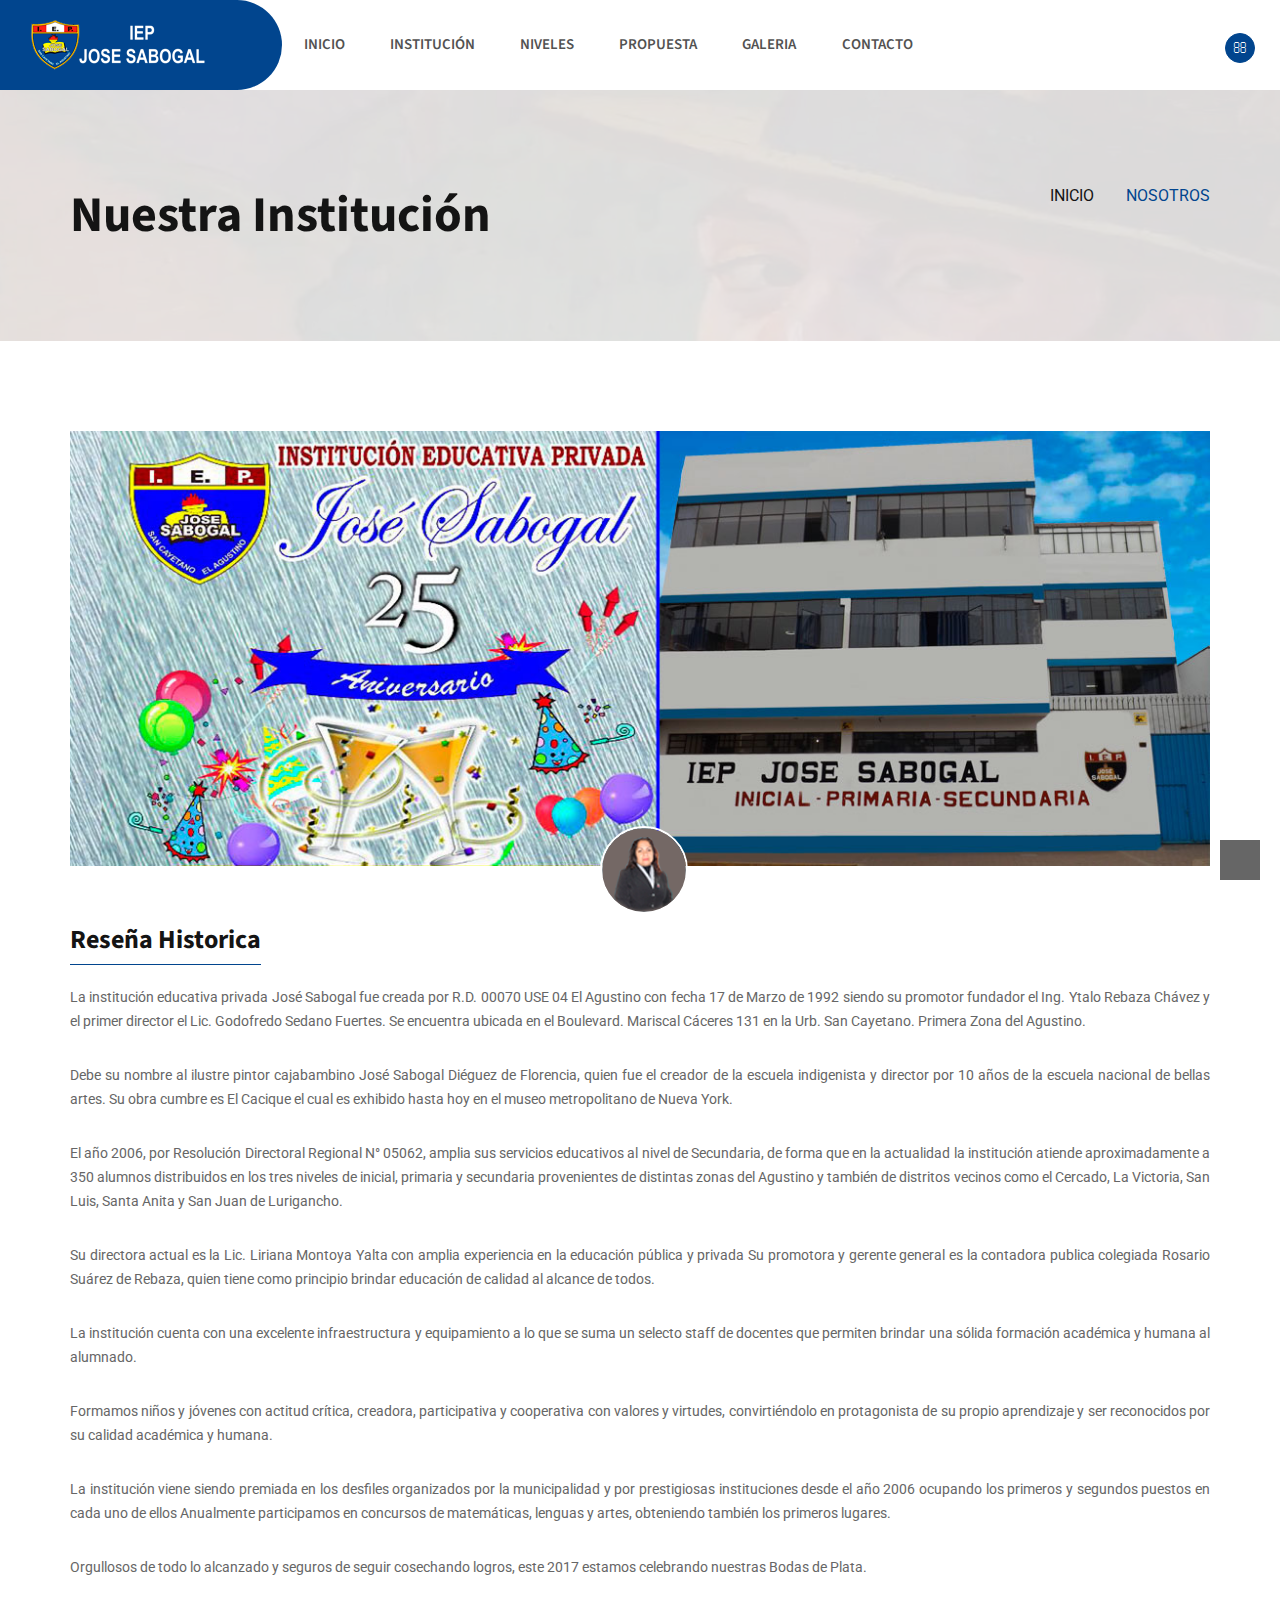
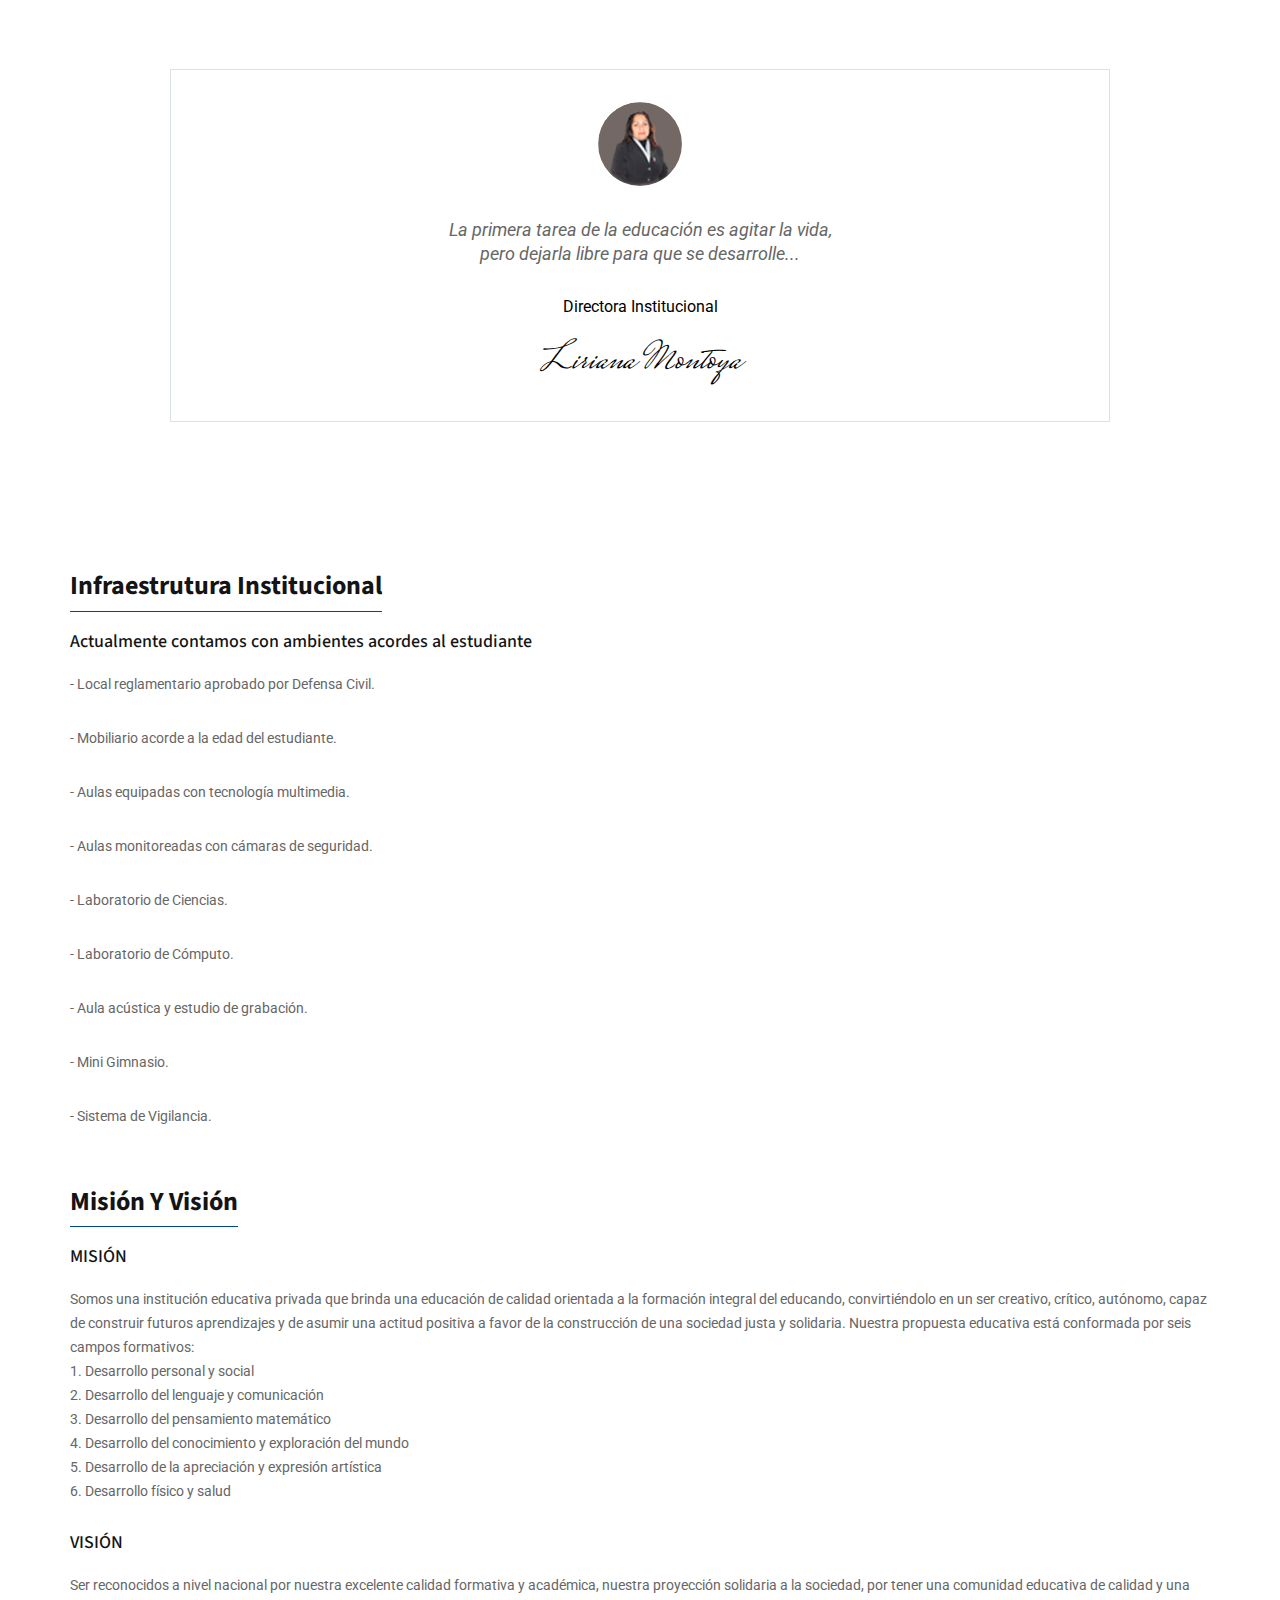
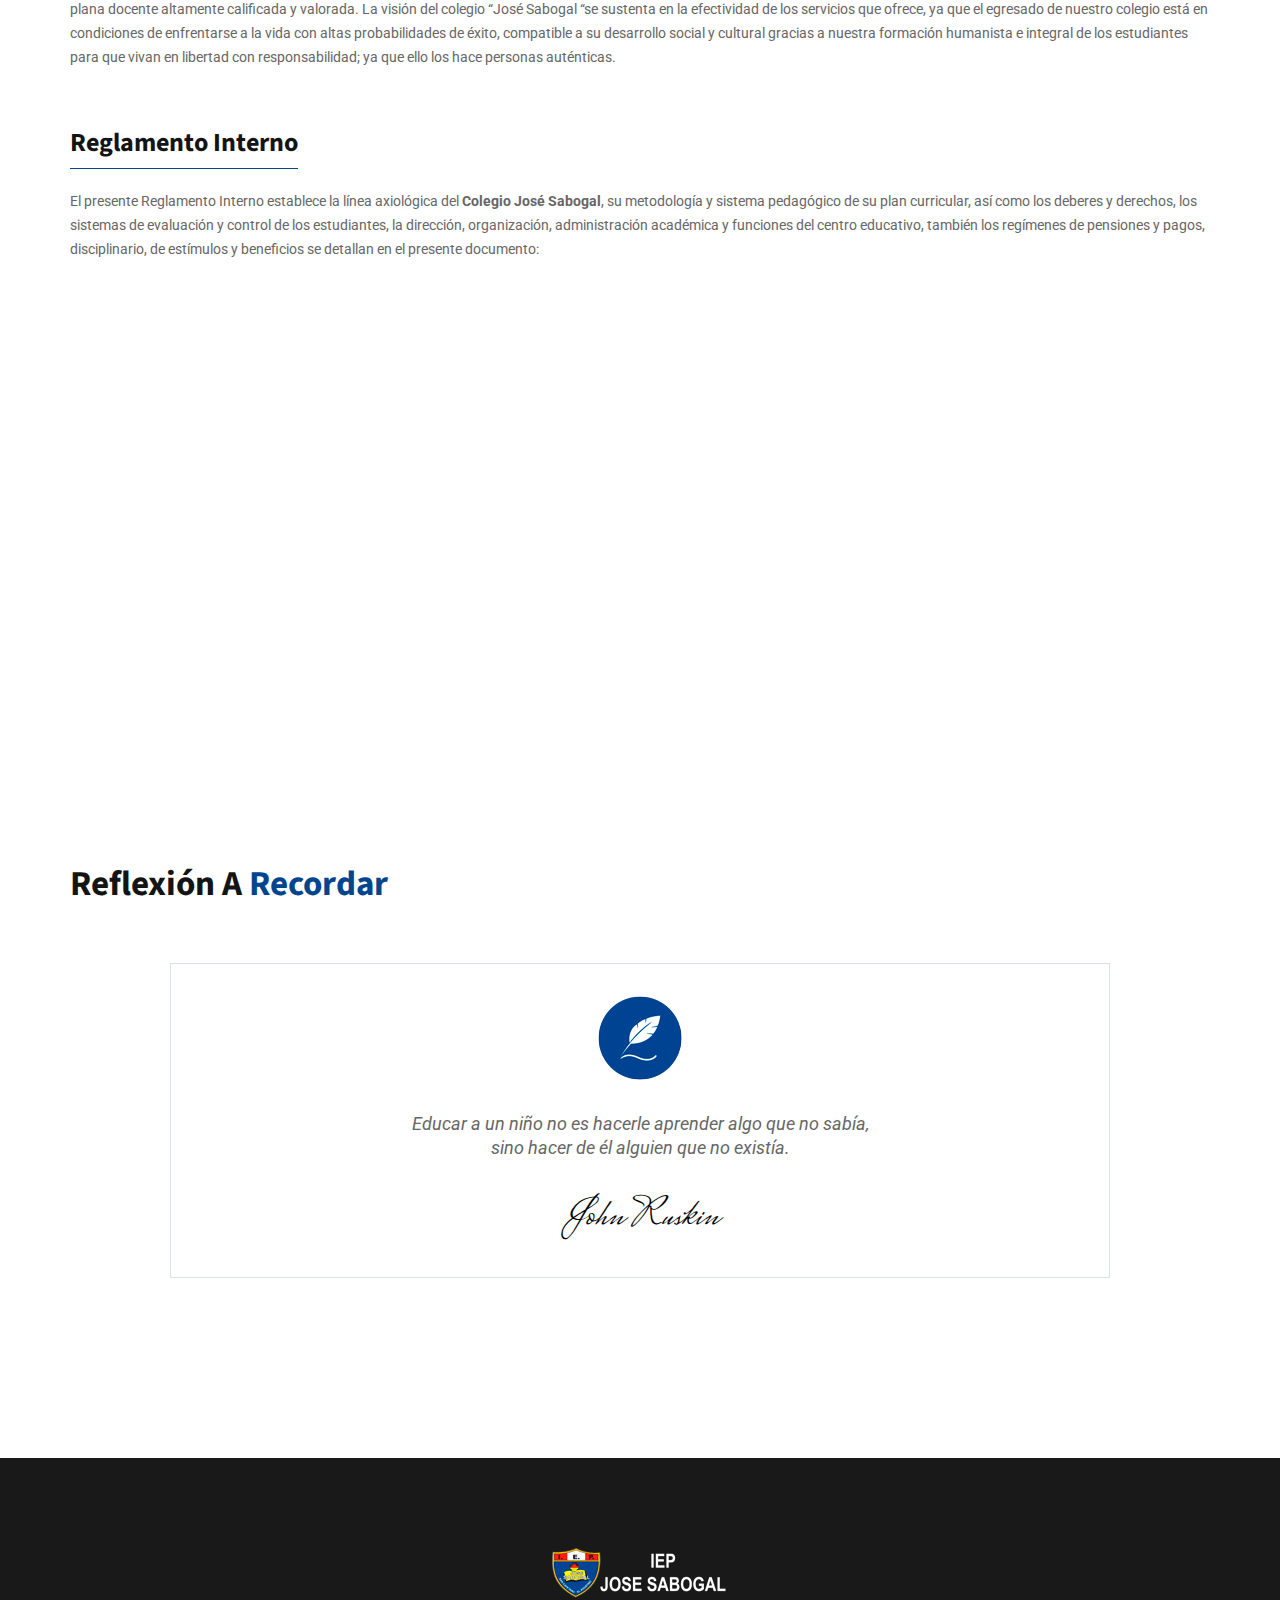
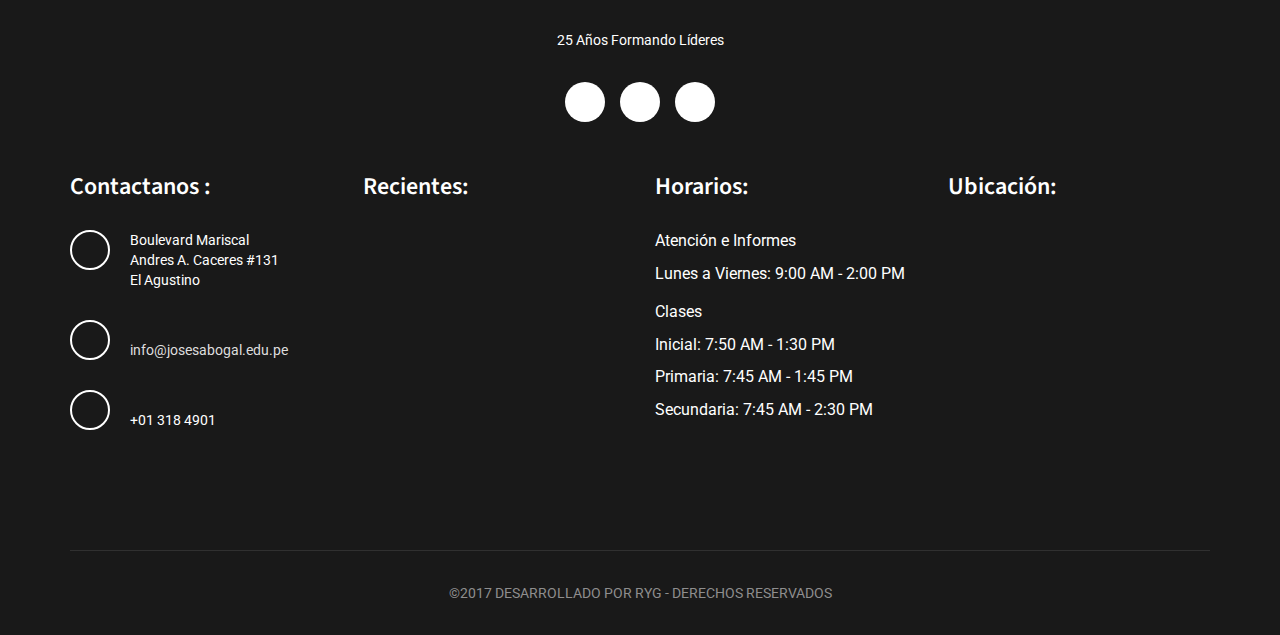
==== about.html @ 00c9d85d "START: initial project" ====
<!doctype html>
<html class="no-js" lang="en">
<head>
    <meta name="viewport" content="width=device-width, initial-scale=1.0" />
    <meta http-equiv="content-type" content="text/html; charset=utf-8" />
    <meta name="author" content="" />
    <!-- Document Title -->
    <title>Colegio Particular - José Sabogal</title>
    <!-- Document StyleSheets -->
    <link rel="stylesheet" href="css/vendor/bootstrap.css">
    <link rel="stylesheet" href="css/style.css">
    <link rel="stylesheet" href="css/icomoon.css">
    <link rel="stylesheet" href="css/main.css">
    <link rel="stylesheet" href="css/color-1.css">
    <link rel="stylesheet" href="css/animate.css">
    <link rel="stylesheet" href="css/font-awesome.css">
    <link rel="stylesheet" href="css/responsive.css">
    <link rel="stylesheet" href="css/transition.css">
    <!-- Favicon -->
    <link rel="icon" href="images/favicon.png" type="image/png">
    <link rel="apple-touch-icon" href="images/favicon.png">
    <link rel="shortcut icon" href="images/favicon.png" type="image/x-icon">
    <!-- FontsOffline -->
    <!-- FontsOnline -->
    <link href="https://fonts.googleapis.com/css?family=Mrs+Saint+Delafield|Roboto:300,300i,400,400i,500,500i,700,700i,900,900i|Source+Sans+Pro:300,300i,400,400i,600,600i,700,700i,900,900i" rel="stylesheet">
    <!-- JavaScripts -->
    <!-- <script src="js/vendors/modernizr.js"></script>
 -->
</head>
<body>

<!-- Wrapper -->
<div class="wrapper">

	<!-- Header -->
        <header id="header" class="main-header style-3 clearfix">
            <!-- logo -->
            <div class="logo-holder">
                <strong><a href="index.html"><img src="images/logo.png" alt="logo"></a></strong>
            </div>
            <!-- logo -->
            <!-- Navigation -->
            <nav class="navigation-holder">
                <a class="navbar-toggle collapsed" data-toggle="collapse" data-target="#bs-example-navbar-collapse-1">
                <i class="fa fa-bars"></i>
            </a>
                <div class="collapse navbar-collapse" id="bs-example-navbar-collapse-1">
                    <ul class="tc-navigation">
                        <li class="active">
                            <a href="index.html">Inicio</a>
                            <!-- <ul>
                                                            <li><a href="home-1.html">Home 1</a></li>
                                                            <li><a href="home-2.html">Home 2</a></li>
                                                            <li class="active"><a href="home-3.html">Home 3<span class="badge">new</span></a></li>
                            </ul> -->
                        </li>
                        <li>
                            <a href="#"><i class="fa fa-slack"></i>institución</a>
                             <ul>
                                <li><a href="about.html">nosotros</a></li>
                                <li><a href="about.html#mision-vision">misión - visión</a></li>
                                <li><a href="about.html#infraestructura">infraestructura</a>
                                <li><a href="teachers.html">profesores</a>
                                <li><a href="gain.html">logros</a></li>
                            </ul>
                        </li>
                        <li>
                            <a href="#"><i class="fa fa-level-up"></i>niveles</a>
                            <ul>
                                <li><a href="inicial.html">inicial</a></li>
                                <li><a href="primaria.html">primaria</a></li>
                                <li><a href="secundaria.html">secundaria</a></li>
                                <!-- <li><a href="#">Associate's Degrees</a></li>
                             <li><a href="#">Professional Degrees<i class="fa fa-angle-right"></i></a>
                                <ul>
                                                                <li><a href="#">B.Com</a></li>
                                                                <li><a href="#">B.A</a></li>
                                                                <li><a href="#">MBA</a></li>
                                                                <li><a href="#">MCA</a></li>
                                                            </ul>
                            </li>
                            <li><a href="#">Doctoral Degrees</a></li> -->
                            </ul>
                        </li>
                        <li>
                            <a href="#."><i class="fa fa-arrows"></i>propuesta</a>
                            <ul>
                                <li><a href="#">talleres</a></li>
                                <li><a href="english.html">ingles intensivo</a></li>
                                <li><a href="#">sala acustica</a></li>
                                <li><a href="#">mini gimnasio</a></li>
                                <li><a href="#">tecnología en el aula</a></li>
                            </ul>
                        </li>
                        <li>
                            <a href="#"><i class="fa fa-photo"></i>galeria</a>
                            <!-- <ul>
                                                    <li><a href="gallery-v1.html">gallery v1</a></li>
                                                    <li><a href="gallery-v2.html">gallery v2</a></li>
                                                    <li><a href="gallery-v3.html">gallery v3</a></li>
                        </ul> -->
                        </li>
                        <!-- <li>
                        <a href="shop.html"><i class="icon-android-cart"></i>shop</a>
                        <ul>
                            <li><a href="shop-categories.html">shop-categories</a></li>
                            <li><a href="cart.html">cart</a></li>
                            <li><a href="shop-detail.html">shop-detail</a></li>
                        </ul>
                    </li>
                    <li>
                        <a href="#."><i class="icon-ios-browsers"></i>pages</a>
                        <ul>
                            <li><a href="404.html">404</a></li>
                            <li><a href="team-detail.html">team detail</a></li>
                        </ul>
                    </li> -->
                        <li><a href="contact.html"><i class="fa fa-list"></i>contacto</a></li>
                    </ul>
                </div>
            </nav>
            <!-- Navigation -->
            <!-- Cart Option -->
            <div class="cart-and-search">
                <ul>
                    <!-- <li><a href="#" class="fa fa-shopping-cart"></a></li> -->
                    <li>
                        <a class="active" href="#search"><i class="fa fa-search"></i></a>
                        <div id="search">
                            <button type="button" class="close">×</button>
                            <form>
                                <input type="search" value="" placeholder="que desea buscar" />
                                <button type="submit" class="pink-btn">buscar</button>
                            </form>
                        </div>
                    </li>
                </ul>
            </div>
            <!-- Cart Option -->
        </header>
	<!-- Header -->

	<!-- Banner Slider -->
	<div class="section-padding overlay-gray" data-enllax-ratio="-.3" style="background: url(images/inner-banner.jpg) 40% 0% no-repeat fixed;">
		<div class="container p-relative">

			<!-- Page heading -->
			<div class="page-heading">
				<h2>Nuestra institución</h2>
			</div>
			<!-- Page heading -->

			<!-- Bredrcum -->
			<div class="tc-bredcrum">
				<ul>
					<li><a href="#">Inicio</a></li>
					<!-- <li><a href="#">Nosotros</a></li> -->
					<li class="active">Nosotros</li>
				</ul>
			</div>
			<!-- Bredrcum -->

		</div>
	</div>
	<!-- Banner Slider -->

	<!-- Main Content -->
	<main class="main-content section-padding white-bg">
		<div class="container">

			<!-- Single Blog Detail -->
			<div class="Blog-detail-holder">

				<!-- Blog Post -->
				<div class="single-blog-post">

					<!-- Post Img -->
					<figure class="post-img">
						<img src="images/single-blog/img-01.jpg" title="img-01">
						<!-- <strong class="title-batch-left"><i class="fa fa-link"></i></strong> -->
					</figure>
					<!-- Post Img -->

					<!-- Post Detail -->
					<div class="blog-post-detail">
						<div class="center-detail-inner">
							<span class="admin-img-top"><img src="images/admin-img/liriana.png" height="84" width="84" alt="Liriana Montoya"></span>
							<h3>Reseña Historica</h3>
							<!-- <ul class="meta-post">
								<li><i class="fa fa-user"></i>My Admin</li>
								<li><i class="fa fa-clock-o"></i>6 days ago</li>
								<li><i class="fa fa-comment"></i>10 Comments</li>
							</ul> -->
							<div align="justify">
								<p>La institución educativa privada José Sabogal fue creada por R.D. 00070 USE 04 El Agustino con fecha 17 de Marzo de 1992 siendo su promotor fundador el Ing. Ytalo Rebaza Chávez y el primer director el Lic. Godofredo Sedano Fuertes. Se encuentra ubicada  en el Boulevard. Mariscal Cáceres 131 en la Urb. San Cayetano. Primera Zona del Agustino.</p>
								<p>Debe su nombre al ilustre pintor cajabambino José Sabogal Diéguez de Florencia, quien fue el creador de la escuela indigenista y director por 10 años de la escuela nacional de bellas artes. Su obra cumbre es El Cacique el cual es exhibido hasta hoy en el museo metropolitano de Nueva York.</p>
								<p>El año 2006, por Resolución Directoral Regional N° 05062, amplia sus servicios educativos al nivel de Secundaria, de forma que en la actualidad la institución atiende aproximadamente a 350 alumnos distribuidos en los tres niveles de inicial, primaria y secundaria provenientes de distintas zonas del Agustino y también de distritos vecinos como el Cercado, La Victoria,  San Luis, Santa Anita y San Juan de Lurigancho.</p>
								<p>Su directora actual es la Lic. Liriana Montoya Yalta con amplia experiencia en la educación pública y privada Su promotora y gerente general es la contadora publica colegiada Rosario Suárez de Rebaza, quien tiene como principio brindar educación de calidad al alcance de todos.</p>
								<p>La institución cuenta con una excelente infraestructura y equipamiento a lo que se suma un selecto staff de docentes que permiten brindar una sólida formación académica y humana al alumnado.</p>
								<p>Formamos niños y jóvenes con actitud crítica, creadora, participativa y cooperativa con valores y virtudes, convirtiéndolo en protagonista de su propio aprendizaje y ser reconocidos por su calidad académica y humana.</p>
								<p>La institución viene siendo premiada en los desfiles organizados por la municipalidad y por prestigiosas instituciones desde el año 2006 ocupando los primeros y segundos puestos en cada uno de ellos  Anualmente participamos en concursos de matemáticas, lenguas y artes, obteniendo también los primeros lugares.</p>
								<p>Orgullosos de todo lo alcanzado y seguros de seguir cosechando logros, este 2017 estamos celebrando nuestras Bodas de Plata. </p>
							</div>
						</div>
					</div>
					<!-- Post Detail -->

				</div>

				<!-- Blog Post -->

				<!-- Admin Detail -->
				<div class="section-padding">
					<div class="admin-detail">
						<span class="admin-img"><img src="images/admin-img/liriana.png" alt="Liriana Montoya"></span>
						<p>La primera tarea de la educación es agitar la vida, <br>pero dejarla libre para que se desarrolle...</p>
						<span class="arthor-name">Directora Institucional</span>
						<span class="arthor-signature">Liriana Montoya</span>
					</div>
				</div>
				<!-- Admin Detail -->
				<div class="single-blog-post">
					<a name="infraestructura" id="infraestructura"></a>
					<div class="blog-post-detail">
							<div class="center-detail-inner">
								<!-- <span class="admin-img-top"><img src="images/admin-img/img-01.jpg" alt="img-01"></span> -->
								<h3>Infraestrutura Institucional</h3>
								<!-- <ul class="meta-post">
									<li><i class="fa fa-user"></i>My Admin</li>
									<li><i class="fa fa-clock-o"></i>6 days ago</li>
									<li><i class="fa fa-comment"></i>10 Comments</li>
								</ul> -->
								<h4>Actualmente contamos con ambientes acordes al estudiante</h4>
								<div>
									<p>- Local reglamentario aprobado por Defensa Civil.</p>
									<p>- Mobiliario acorde a la edad del estudiante. </p>
									<p>- Aulas equipadas con tecnología multimedia. </p>
									<p>- Aulas monitoreadas con cámaras de seguridad. </p>
									<p>- Laboratorio de Ciencias. </p>
									<p>- Laboratorio de Cómputo. </p>
									<p>- Aula acústica y estudio de grabación. </p>
									<p>- Mini Gimnasio. </p>
									<p>- Sistema de Vigilancia. </p>
								</div>
							</div>
						<!-- Comments List -->

					</div>
				</div>
				<div class="single-blog-post"><a name="mision-vision" id="mision-vision"></a>
					<div class="blog-post-detail">
							<div class="center-detail-inner">
								<!-- <span class="admin-img-top"><img src="images/admin-img/img-01.jpg" alt="img-01"></span> -->
								<h3>Misión y Visión</h3>
								<!-- <ul class="meta-post">
									<li><i class="fa fa-user"></i>My Admin</li>
									<li><i class="fa fa-clock-o"></i>6 days ago</li>
									<li><i class="fa fa-comment"></i>10 Comments</li>
								</ul> -->

								<div>
									<h4>MISIÓN</h4>
<p>
Somos una institución educativa privada que brinda una educación de calidad orientada a la formación integral del educando, convirtiéndolo en un ser creativo, crítico, autónomo, capaz de construir futuros aprendizajes y de asumir una actitud positiva a favor de la construcción de una sociedad justa y solidaria.
Nuestra propuesta educativa está conformada por seis campos formativos:
<br>
1.	Desarrollo personal y social <br>
2.	Desarrollo del lenguaje y comunicación <br>
3.	Desarrollo del pensamiento matemático <br>
4.	Desarrollo del conocimiento y exploración del mundo <br>
5.	Desarrollo de la apreciación y expresión artística <br>
6.	Desarrollo físico y salud
</p>
									<h4>VISIÓN</h4>
									<p>
Ser reconocidos a nivel nacional por nuestra excelente calidad formativa y académica, nuestra proyección solidaria a la sociedad, por tener una comunidad educativa de calidad  y una plana docente altamente calificada y valorada.
La visión del colegio “José Sabogal “se sustenta en la efectividad de los servicios que ofrece, ya que el egresado de nuestro colegio está en condiciones de enfrentarse a la vida con altas probabilidades de éxito, compatible a su desarrollo social y cultural gracias a nuestra  formación humanista e integral de los estudiantes para que vivan en libertad con responsabilidad; ya que ello los hace personas auténticas.</p>



								</div>
							</div>
						<!-- Comments List -->

					</div>
				</div>

        <div class="single-blog-post"><a name="mision-vision" id="reglamento-interno"></a>
					<div class="blog-post-detail">
							<div class="center-detail-inner">
								<h3>Reglamento Interno</h3>
  							<div>
                  <p>
                    El presente Reglamento Interno establece la línea axiológica del <strong>Colegio José Sabogal</strong>,
                    su metodología y sistema pedagógico de su plan curricular, así como los deberes y derechos, los sistemas de evaluación y control de los estudiantes,
                    la dirección, organización, administración académica y funciones del centro educativo,
                    también los regímenes de pensiones y pagos, disciplinario, de estímulos y beneficios se detallan en el presente documento:
                  <br>
								</div>
                <br>
                <br>
                <!-- https://docs.google.com/document/d/19IOJvvUCj2I24uH7Km7Jxp1fFtguY9FiKB_VJTp-H0s/edit?usp=sharing -->
                <!-- https://drive.google.com/file/d/1ckM3UX1RGp7YjDjFnWoJe8WMoMX2wP8M/view?usp=sharing
                https://drive.google.com/uc?export=download&id=1ckM3UX1RGp7YjDjFnWoJe8WMoMX2wP8M -->
                <iframe title="Reglamento Interno" src="https://drive.google.com/uc?view&id=1ckM3UX1RGp7YjDjFnWoJe8WMoMX2wP8M" style="width:600px; height:500px;" frameborder="0"></iframe>
							</div>
					</div>
				</div>

				<!-- Comments --><br><br><br>
				<div class="comments-holder section-padding-bottom">
					<div class="comment-heading">
						<h2>Reflexión a  <strong>recordar</strong></h2>

					</div>
					<!-- Comments List -->

					<div class="admin-detail">
						<span class="admin-img"><img src="images/admin-img/pluma.png" title="Escritor"></span>
						<p>Educar a un niño no es hacerle aprender algo que no sabía, <br>sino hacer de él alguien que no existía.</p>
						<!-- <span class="arthor-name">Directora Institucional</span> -->
						<span class="arthor-signature">John Ruskin</span>

				</div>
					<!-- Comments List -->

				</div>
				<!-- Comments -->

				<!-- Comment Form -->
				<!-- <div class="commnet-form">
					<form id="comment-form" class="comment-form">
						<div class="row">
							<div class="col-sm-6">
								<div class="form-group">
									<input class="form-control" type="text" placeholder="Your Full Name">
								</div>
							</div>
							<div class="col-sm-6">
								<div class="form-group">
									<input class="form-control" type="text" placeholder="Your Email">
								</div>
							</div>
							<div class="col-sm-12">
								<div class="form-group">
									<textarea class="form-control" placeholder="Your Comment..." rows=11></textarea>
								</div>
							</div>
							<div class="col-sm-12">
								<div class="form-btns">
									<ul class="btn-list">
										<li><button class="pink-btn" type="submit">Reset</button></li>
										<li><button class="pink-btn" type="submit">Send</button></li>
									</ul>
								</div>
							</div>
						</div>
					</form>
				</div> -->
				<!-- Comment Form -->


			</div>
			<!-- Single Blog Detail -->

		</div>
	</main>
	<!-- Main Content -->

	<!-- Footer -->
        <footer id="footer" class="footer overlay-dark style-3">
            <div class="container">
                <!-- Footer Logo Section -->
                <div class="footer-logo-sec">
                    <div class="footer-logo-inner">
                        <a class="footer-logo" href="#"><img src="images/logo.png" alt="logo"></a>
                        <p>25 Años Formando Líderes
                            <!-- <span>Y Brindando Educación de Calidad</span> --></p>
                        <ul class="social-icons">
                            <li><a target="_blank" href="http://www.facebook.com/Colegio.Jose.Sabogal"><i class="fa fa-facebook"></i></a></li>
                            <li><a href="#"><i class="fa fa-twitter"></i></a></li>
                            <li><a href="#"><i class="fa fa-youtube"></i></a></li>
                            <!-- <li><a href="#"><i class="fa fa-google-plus"></i></a></li>
                        <li><a href="#"><i class="fa fa-linkedin"></i></a></li>
                        <li><a href="#"><i class="fa fa-skype"></i></a></li> -->
                        </ul>
                    </div>
                </div>
                <!-- Footer Logo Section -->
                <!-- Footer Columns -->
                <div class="row">
                    <div class="footer-columns">
                        <!-- Footer Column -->
                        <div class="col-lg-3 col-md-3 col-sm-6 col-xs-6 r-full-width">
                            <div class="footer-column">
                                <h4>Contactanos :</h4>
                                <div class="contact-widget">
                                    <div class="location">
                                        <span class="location-icon"><i class="fa fa-map-marker"></i></span>
                                        <div>
                                            <p>Boulevard Mariscal</p>
                                            <p>Andres A. Caceres #131</p>
                                            <p>El Agustino</p>
                                        </div>
                                    </div>
                                </div>
                                <div class="contact-widget">
                                    <div class="location">
                                        <span class="location-icon"><i class="fa fa-envelope"></i></span>
                                        <div>
                                            <p>
                                               <br>
                                            </p>
                                            <p> <a href="mailto:info@josesabogal.edu.pe" title="Informaciones">info@josesabogal.edu.pe</a></p>
                                        </div>
                                    </div>
                                </div>
                                <div class="contact-widget">
                                    <div class="location">
                                        <span class="location-icon"><i class="fa fa-phone"></i></span>
                                        <div>
                                            <p>
                                                <br>
                                            </p>
                                            <p>+01 318 4901</p>
                                        </div>
                                    </div>
                                </div>
                            </div>
                        </div>
                        <!-- Footer Column -->
                        <!-- Footer Column -->
                        <div class="col-lg-3 col-md-3 col-sm-6 col-xs-6 r-full-width">
                            <div class="footer-column">
                                <h4>Recientes:</h4>
                                <ul class="flicker-img">
                                    <li><a href="#"><img class="animate fadeInUp" data-wow-delay="0.2s" src="images/flicker-img/img-01.jpg" alt="img-01"></a></li>
                                    <li><a href="#"><img class="animate fadeInUp" data-wow-delay="0.4s" src="images/flicker-img/img-02.jpg" alt="img-02"></a></li>
                                    <li><a href="#"><img class="animate fadeInUp" data-wow-delay="0.6s" src="images/flicker-img/img-03.jpg" alt="img-03"></a></li>
                                    <li><a href="#"><img class="animate fadeInUp" data-wow-delay="0.8s" src="images/flicker-img/img-04.jpg" alt="img-04"></a></li>
                                    <li><a href="#"><img class="animate fadeInUp" data-wow-delay="1s" src="images/flicker-img/img-05.jpg" alt="img-05"></a></li>
                                    <li><a href="#"><img class="animate fadeInUp" data-wow-delay="1.2s" src="images/flicker-img/img-06.jpg" alt="img-06"></a></li>
                                </ul>
                            </div>
                        </div>
                        <!-- Footer Column -->
                        <!-- Footer Column -->
                        <div class="col-lg-3 col-md-3 col-sm-6 col-xs-6 r-full-width">
                            <div class="footer-column">
                                <h4>Horarios:</h4>
                                <ul class="school-timing">
                                    <li>Atención e Informes</li>
                                    <li>Lunes a Viernes: 9:00 AM - 2:00 PM</li>
                                    <li>Clases</li>
                                    <li>Inicial: 7:50 AM - 1:30 PM</li>
                                    <li>Primaria: 7:45 AM - 1:45 PM</li>
                                    <li>Secundaria: 7:45 AM - 2:30 PM</li>
                                </ul>
                            </div>
                        </div>
                        <!-- Footer Column -->
                        <!-- Footer Column -->
                        <div class="col-lg-3 col-md-3 col-sm-6 col-xs-6 r-full-width">
                            <div class="footer-column">
                                <h4>Ubicación:</h4>
                                <!-- <div id="location-map" class="location-map"></div> -->
                                <iframe src="https://www.google.com/maps/embed?pb=!1m18!1m12!1m3!1d975.4546325336565!2d-77.0061783707706!3d-12.05600369946631!2m3!1f0!2f0!3f0!3m2!1i1024!2i768!4f13.1!3m3!1m2!1s0x9105c61c1c0a4f57%3A0xd330e3276c9296b2!2scolegio+Jose+Sabogal!5e0!3m2!1ses-419!2spe!4v1505238455868" width="100%" height="100%" frameborder="0" style="border:0" allowfullscreen></iframe>
                            </div>
                        </div>
                        <!-- Footer Column -->
                    </div>
                </div>
                <!-- Footer Columns -->
                <!-- Copy Rights -->
                <div class="copy-rights">
                    <p>©2017 Desarrollado por RYG - derechos reservados</p>
                </div>
                <!-- Copy Rights -->
            </div>
        </footer>
	<!-- Footer -->

</div>
<!-- Wrapper -->

<!-- back To Button -->
<span id="scrollup" class="scrollup"><i class="fa fa-angle-up"></i></span>
<!-- back To Button -->

<!-- Form Modal Box -->
<div class="modal fade bs-example-modal-sm">
  	<div class="modal-dialog modal-sm">
	    <div class="modal-body enquiry-form style-2 white-heading">
	    	<h3>Enquiry Form</h3>
	       <form class="enquiry-form">
				<div class="enquiry-form-input">
					<input type="text" class="form-control" placeholder="full name">
				</div>
				<div class="enquiry-form-input">
					<input type="text" class="form-control" placeholder="email id">
				</div>
				<div class="enquiry-form-input">
					<input type="text" class="form-control" placeholder="class">
				</div>
				<div class="enquiry-form-input">
					<input type="text" class="form-control" placeholder="subject">
				</div>
				<div class="enquiry-form-input">
					<button class="white-btn" type="submit">submit</button>
				</div>
			</form>
			 <div class="close" data-dismiss="modal" aria-label="Close"><span aria-hidden="true">&times;</span></div>
	    </div>
  	</div>
</div>
<!-- Form Modal Box -->

<!-- Java Script -->
<script src="js/vendor/jquery.js"></script>
<script src="js/vendor/bootstrap.js"></script>
<script src="http://maps.google.com/maps/api/js?sensor=false"></script>
<script src="js/gmap3.min.js"></script>
<script src="js/parallax.js"></script>
<script src="js/contact-form.js"></script>
<script src="js/tabulous.js"></script>
<script src="js/countdown.js"></script>
<script src="js/owl-carousel.js"></script>
<script src="js/nstslider.js"></script>
<script src="js/odometer.js"></script>
<script src="js/classie.js"></script>
<script src="js/bootstrap-select.js"></script>
<script src="js/colorpicker.js"></script>
<script src="js/appear.js"></script>
<script src="js/prettyPhoto.js"></script>
<script src="js/isotope.pkgd.js"></script>
<script src="js/sticky.js"></script>
<script src="js/wow-min.js"></script>
<script src="js/main.js"></script>
<!-- Java Script -->
</body>
</html>
---- css/style.css ----
/*
 @Author: Fine Layer
 This file contains the styling for the actual theme, this
 is the file you need to edit to change the look of the
 theme.
 However we used Less script to make things easy to maintain, this is the compressed ourput, we recommend to edit the less files and then recombile the files and add the result here, if you don't like to use less you can edit this file here.
 
 This files contents are outlined below.
 01.	Theme Reset Style
 02.	Theme Global Style
 04.	Home Page
 05.	Nav
 06.	Cart Option
 07.	Enquiry From
 08.	main content
 09.	Services
 10.	upcomming events
 11.	Team
 12.	Gallery
 13.	Video Section
 14.	Our Blog
 15.	OUr Partner
 16.	Testimonial
 17.	Subcribe Now
 18.	Footer
 19.	Homer Page 
 20.	Inner Page Header
 21.	Single Blog Page
 22.	Blog Detail
 23.	Full Width Blog
 24.	Blog List
 25.	Event List
 26.	Event Thumnb View
 27.	Gallery v2
 28.	Gallery v3
 29.	Courses
 30.	Shop
 31.	Shop Categories
 32.	Team Detail 
 33.	Shop Detail
 34.	Contant Us
 35.	404
 36.	Shoping Cart
*/

/****** Theme Reset Style ******/
body{ background: #fff; color: #dedede; font-family: 'Roboto', sans-serif;  font-size: 14px;}
body h1, body h2, body h3, body h4, body h5, body h6 { font-family: 'Source Sans Pro', sans-serif; color: #141414; margin: 0 0 20px;}
h1 a, h2 a, h3 a, h4 a, h5 a, h6 a{ color: #141414;}

p a{ color: #dedede;}
p a:hover{ text-decoration:underline; outline: none;}
p{ letter-spacing: normal; margin-bottom: 30px; font-size: 14px; color: #666; line-height: 24px;}

a{ color: #666; text-decoration: none; outline: none; display: block;}
a:hover, a:focus, a:active { outline: none; text-decoration: none;}

.row.no-gutters{ margin-right: 0; margin-left: 0;}
.row.no-gutters > [class^="col-"],
.row.no-gutters > [class*=" col-"]{ padding-right: 0; padding-left: 0;}

.m-0{ margin: 0!important;}
.p-0{ padding: 0!important;}

.border-0{ border: 0!important;}

img{ max-width: 100%;}
iframe{ border: 0; width: 100%;}

blockquote{ padding: 0; border: 0;}

label { color: #272727; display: block; font-weight: 400; margin: 0;}

textarea{ border-radius: 0!important; background: none!important; resize: none;}
textarea,
input[type="text"],
input[type="password"],
input[type="datetime"],
input[type="datetime-local"],
input[type="date"],
input[type="month"],
input[type="time"],
input[type="week"],
input[type="number"],
input[type="email"],
input[type="url"],
input[type="search"],
input[type="tel"],
input[type="color"],
input{ border: 1px solid #d9e2e4; color: #666; height: 49px; background: none; line-height: 49px; box-shadow: none!important; padding: 0 20px; border-radius: 0;
box-sizing: border-box;
-moz-box-sizing: border-box;
-webkit-box-sizing: border-box;}
.form-control::-moz-placeholder,
.form-control::-webkit-input-placeholder{ color: #dedede;}
/****** Global Elements ******/
h2{ font-size: 50px; marks: 0 0 10px; font-weight: bold; text-transform: capitalize; line-height: 37px;}
h2 span{ display: block; font-size: 28px; margin: 10px 0 0; font-weight: normal; text-transform: uppercase;}
h3{ font-size: 26px; margin: 0 0 10px; font-weight: bold; text-transform: capitalize;}

h5{ font-size: 20px;}

button,
.white-btn,
.defult-btn,
.theme-btn,
.xs-btn,
.pink-btn{ background: #dedede; min-width: 170px; height: 48px; text-transform: uppercase; line-height: 47px; text-align: center; border: 1px solid transparent; color: #fff;
border-radius: 6px; color: #999; display: inline-block;}
.full-width{ width: 100%;}
.xs-btn{ height: 35px; line-height: 34px; width: 120px;}

.pink-btn{ color: #fff;}
.pink-btn:hover{ background: #ededed; color: #999;}
.white-btn{ background: #fff; border-color: #fff;}
.white-btn:hover{ color: #fff;}
.theme-btn:hover{ color: #fff;}

.main-heading-holder{ position: relative; text-align: center;}
.main-heading{ display: inline-block; text-align: center; padding: 0 0 50px;}
.main-heading p{ margin: 0;}
.main-heading p span{ display: block;}
.white-heading h1,
.white-heading h2,
.white-heading h3,
.white-heading h4,
.white-heading h5,
.white-heading h6,
.white-heading span{ color: #fff!important;}

.social-icons{ margin: 0; padding: 0; list-style: none;}
.social-icons li{ float: left; margin: 0 0 0 15px;}
.social-icons li:first-child{ margin: 0;}
.social-icons li a{ height: 40px; width: 40px; line-height: 40px; background: #3e3e3e; border-radius: 4px;
color: #fff; text-align: center; display: block; font-size: 16px;}
.social-icons li a:hover{ color: #fff;}

.tc-display-table{ width: 100%; height: 100%; display: table;}
.tc-display-table-cell{ display: table-cell; vertical-align: middle; width: 100%; height: 100%;}

.position-center-center{ left: 50%; position: absolute; top: 50%;
-webkit-transform: translate(-50%, -50%);
-moz-transform: translate(-50%, -50%);
-ms-transform: translate(-50%, -50%);
transform: translate(-50%, -50%);}
.position-center-x{ position: absolute; top: 50%;
-webkit-transform: translate(0, -50%);
-moz-transform: translate(0, -50%);
-ms-transform: translate(0, -50%);
transform: translate(0, -50%);}
.position-center-y{ left: 50%; position: absolute;
-webkit-transform: translate(-50%, 0);
-moz-transform: translate(-50%, 0);
-ms-transform: translate(-50%, 0);
transform: translate(-50%, 0);}
.p-absolute{ position: absolute;}
.p-relative{ position: relative;}

.overlay-dark,
.overlay-pink,
.overlay-gray{ position: relative;}
.overlay-dark::before,
.overlay-pink::before,
.overlay-gray::before{ content: ""; position: absolute; left: 0; top: 0; width: 100%; height: 100%; 
background: rgba(0,0,0,0.8);}
.overlay::before{ content: ""; position: absolute; left: 0; top: 0; width: 100%; height: 100%;}

.overlay-pink::before{ background: rgba( 1,69,142,0.9);}
.overlay-gray::before{ background: rgba( 242,242,242,0.9);}

.white-bg{ background: #fff;}
.gray-bg{ background: #f7f7f7;}

.sm-btn-list{ margin: 0; padding: 0; list-style: none; overflow: hidden;}
.sm-btn-list li{ float: left; margin: 0 0 0 30px;}
.sm-btn-list li:first-child{ margin: 0;}

.navbar-brand{ height: auto; width: auto; padding: 0;}

.section-padding{ padding: 90px 0;}
.section-padding-top{ padding: 90px 0 0;}
.section-padding-bottom{ padding: 0 0 90px;}

.section-margin{ margin: 90px 0;}
.section-margin-top{ margin: 90px 0 0;}
.section-margin-bottom{ margin: 0 0 90px;}

.mb-30{ margin: 0 0 30px;}

.read-more{ font-style: italic; text-decoration: underline; color: #999;}

.countdown{ list-style: none; margin: 0; padding: 0; display: block; text-align: center; overflow: hidden;}
.countdown li{ text-align: center; float: left; margin: 0 0 0 20px;}
.countdown li:first-child{ margin: 0;}
.countdown li span{ width: 40px; height: 40px; font-size: 22px; line-height: 40px; display: block; border: 1px solid;}
.countdown li p{ margin: 0; font-size: 14px; text-transform: uppercase; color: #343434;}

.btn-list{ margin: 0; padding: 0; list-style: none;}
.btn-list li{ float: left; margin: 0 0 0 30px;}
.btn-list li:first-child{ margin: 0;}

ul{ margin: 0; padding: 0; list-style: none;}
.has-layout{ float: left; width: 100%;}

.hover-overlay{ position: absolute; top: 50%; left: 50%; width: 0; height: 0; text-align: center; visibility: hidden; opacity: 0;} 
.clearfix::after{ content: "."; display: block; clear: both; visibility: hidden; line-height: 0; height: 0;}
/****** Home Page ***********************************************************
*********************************************************** Home Page ******/
.wrapper{ overflow: hidden;}

/**** Header ****/
.main-header{ position: absolute; top: 0; left: 0; width: 100%; z-index: 3; padding: 40px 0;}
#home .sticky-wrapper{ position: absolute; top: 0; width: 100%;}
.sticky-wrapper.is-sticky .main-header{ background: rgba(0,0,0,0.6); padding: 20px 0; z-index: 1000;}

#logo{ height: 50px; width: 190px;}
/* Navbar */
.logo-holder{ width: 30%; float: left;}
.affix-top{ padding: 15px 0 0; position: absolute; top: 0; width: 100%; left: 0; z-index: 1;}
.navigation-holder{ position: relative; width: 61%; float: left;}
.tc-nav{ padding: 20px 20px; background: #fff; position: relative;}
.tc-nav::after{ visibility: hidden; display: block; font-size: 0; content: " "; clear: both; height: 0;}
.navigation-list-holder{ float: right; padding: 0!important;}
.tc-navigation{ padding: 0; margin: 0; list-style: none;}
.tc-navigation li{ float: left; position: relative;}
.tc-navigation li > a{ text-transform: uppercase; padding: 17px; color: #fff; position: relative;}
.tc-navigation > li > a::before{ content: ""; position: absolute; top: 100%; width: 100%; visibility: hidden; opacity: 0; border-top: 2px solid; left: 0;}
.tc-navigation > li.active > a::before{ content: ""; position: absolute; top: 0; width: 100%; border-top: 2px solid; left: 0; visibility: visible; opacity: 1;}
.tc-navigation > li > a:hover::before{ width: 100%; top: 0; visibility: visible; opacity: 1;}
.tc-navigation > li > ul li.active a{ color: #fff;}

/* Cart Option */
.cart-and-search ul{ margin: 0; padding: 13px 0 0; list-style: none; float: right;}
.cart-and-search ul li{ float: left; margin: 0 0 0 20px;}
.cart-and-search ul li:first-child{ margin: 0;}
.cart-and-search ul li a{ height: 30px; width: 30px; line-height: 28px; text-align: center;
border: 1px solid #fff; border-radius: 100%; color: #fff;}
.cart-and-search ul li a:hover{ background: #fff;}

/* Dropdown */
.tc-navigation li > ul{ list-style: none; margin: 0; padding: 0; top: 120%; border-top: 2px solid; border-radius: 0; position: absolute; width: 200px; 
visibility: hidden; opacity: 0; background: #fff; z-index: 10;}
.tc-navigation li ul li{ float: none; border-bottom: 1px solid #e1e1e1;}
.tc-navigation li ul li:last-child{ border: 0;}
.tc-navigation li ul li a{ width: 100%; color: #888; padding: 15px; text-transform: capitalize; text-align: center;} 
.tc-navigation li:hover > ul{ visibility: visible; opacity: 1; top: 100%;}
.tc-navigation li ul li a:hover{ color: #fff;}
.tc-navigation li ul li a:hover i{ color: #fff;}
.tc-navigation li ul li a i{ color: #666; position: absolute; right: 10px; top: 50%; margin: -7px 0 0;}
/* Sub Menu */
.tc-navigation li > ul li ul{ left: 110%; top: 0!important;}
.tc-navigation li ul li:hover > ul{ visibility: visible; opacity: 1; left: 100%;}

/* Banenr */
.banner{ position: relative; overflow: hidden;}
.banner-slider .slide{ background-position: center center!important;}
.banner-slider .slide img{ width: 100%;}
.banner-slider .slide::before{ z-index: 2; }
.caption-holder{ position: absolute; top: 0; left: 0; width: 100%; height: 100%; text-align: center; z-index: 2;}
.banner-text{ display: inline-block; }
.banner-text h1{ font-size: 87px; color: #fff; font-weight: bold; text-transform: capitalize;}
.banner-text h1 span{ display: block; font-size: 23px; font-weight: normal; text-transform: uppercase;}
.banner-text p{ font-size: 14px; color: #fff; margin: 0;}
.banner-text p span{ display: block;}

/* Enquiry Form */
.enquiry-form-holder{ position: absolute; left: 0; height: auto; bottom: -135px; width: 100%; padding: 10px 0 30px; z-index: 1;}
.in-hieght{ bottom: 0;}
.enquiry-form-input{ float: left; margin: 0 0 0 18px;}
.enquiry-form-input:first-child{ margin: 0;}
.enquiry-form-input .form-control{ border: 1px solid #fff;}
.enquiry-form-input .form-control::-moz-placeholder{ color: #fff; text-transform: uppercase;}	
.enquiry-form-input .form-control::-webkit-input-placeholder{ color: #fff; text-transform: uppercase;}
.enquiry-form-input .form-control:focus::-moz-placeholder{ opacity: 1;}
.enquiry-form-input .form-control:focus::-webkit-input-placeholder{ opacity: 1;}
.form-btn-holder{ text-align: center;}
.form-btn-holder .bars-icon{ margin: 0 0 30px; display: inline-block; color: #fff; font-size: 23px; cursor: pointer;}
.bars-icon::before{ content: "\f0c9"; font-family: fontawesome;}
.form-btn-holder span{ display: block; font-weight: 100;}

/* enquiry-form style-2 */
.enquiry-form.style-2{ background: rgba(255,255,255,0.7); overflow: hidden; padding: 40px; width: 300px; margin: 0 auto;}
.enquiry-form.style-2 .white-btn{ width: 100%;}
.enquiry-form.style-2 .close{ position: absolute; right: 10px; top: 10px;}
.enquiry-form.style-2 .enquiry-form-input{ float: none; margin: 0; margin: 0 0 30px; width: 100%;}
.bars-icon.appear-lg{ display: none;}

/**** Main Content ****/
/* Services */
.service-figure{ position: relative; border: 1px solid #999;
-webkit-box-shadow: 0px 0px 11px 0px rgba(50, 50, 50, 0.46);
-moz-box-shadow: 0px 0px 11px 0px rgba(50, 50, 50, 0.46);
box-shadow: 0px 0px 11px 0px rgba(50, 50, 50, 0.46);}
.product-img{ border: 1px solid #d6e0e2;}
.service-caption{ position: absolute; left: 0; top: 0; height: 100%; width: 100%;}
.service-caption{ text-align: center; padding: 30px; background: rgba( 255,255,255,1.0);}
.service-icon{ margin: 0 0 20px; display: block;}
.service-figure:hover .service-caption h3,
.service-figure:hover .service-caption p,
.service-figure:hover .service-caption .read-more{ color: #fff;}
.service-figure:hover .service-icon{ color: #fff!important; border-color: #fff;}
.service-figure:hover .service-icon i{ color: #fff;}
.service-icon{ height: 82px; width: 82px; line-height: 105px; text-align: center; border: 2px solid #999; display: inline-block; border-radius: 100%;}
.service-icon i{ font-size: 40px; color: #999;}

/* Upcoming Events */
.upcoming-events-holder h2{ margin: 0;}
.post-img{ position: relative; z-index: 1;}
.post-img img{ width: 100%;}
.post-img:hover img{ opacity: 0.8;}
.post-holder:hover .hover-curve-effect::before{ left: 100%;}
.post-holder{ position: relative; }
.date-batch-left,
.date-batch-right{ height: 60px; width: 60px; color: #fff; font-size: 30px; padding: 10px 0; line-height: 22px; text-align: center; display: block;
position: absolute; right: 100%; top: 0; z-index: 1;}
.date-batch-left span,
.date-batch-right span{ display: block; font-weight: normal; font-size: 14px;}   
.date-batch-right{ left: 100%;}
.post-img .video-titel a{ color: #fff; opacity: 0.7;}

.post-detail{ background: #fff; padding: 40px 20px;}
.post-detail p{ margin: 0 0 15px;}
.loaction-tags{ margin: 0 0 21px; padding: 0; list-style: none;}
.loaction-tags li{ margin: 0 0 5px; color: #141414;}
.loaction-tags li i{ margin: 0 10px 0 0;}
.post-detail .read-more{ margin: 0 0 30px;}
.slider-post .owl-nav{ position: absolute; left: 100%; height: 63px; width: 63px; top: 0;}
.slider-post .owl-nav .owl-prev::before,
.slider-post .owl-nav .owl-next::before{ color: #fff; position: static; float: left; margin: 0 0 0 8px; line-height: 63px;
font-size: 20px;} 
.slider-left-batch .owl-nav{ right: 100%; left: auto;}

/* Team */
.team-figure{ position: relative; text-align: center; padding: 30px 0 0;}
.team-figure::before{ content: ""; position: absolute; left: 0; z-index: -1; bottom: 0; background: #f2f2f2; height: 0; width: 100%;}
.employee-detail{ position: absolute; top: 0; height: 100%; width: 100%; left: 0;}
.team-figure:hover::before{ height: 100%;}
.employee-desination{ text-align: center; padding: 30px 0; opacity: 0;}
.team-figure:hover .employee-desination{ opacity: 1;  margin: 200px 0 0;}
.employee-desination h5{ margin: 0; text-transform: uppercase; margin: 0 0 5px;}
.employee-desination h5 a{ color: #fff;}
.employee-desination span{ display: block; color: #fff; font-size: 18px;}

/* Counters */
.tc-counters{ text-align: center; overflow: hidden;}
.tc-counter{ width: 25%; float: left; color: #fff;}
.tc-counter strong{ font-size: 48px; display: block; margin: 0 0 10px; position: relative; padding: 0 0 20px; margin: -5px 0 20px;}
.tc-counter strong::before{ content: ""; position: absolute; bottom: 0; left: 50%; width: 50px; margin: 0 0 0 -25px; border-bottom: 1px solid #fff;}
.tc-counter .tc-border-topcenter:after { background: #fff;}
.tc-counter .tc-timer{ display: block; color: #fff;}
.tc-counter h4{ font-size: 22px; text-transform: uppercase; color: #fff; margin: 0; font-weight: 600;}

/* Gallery HOlder */
.gallery-masonry{ padding: 38px 0 0;}
.gallery-holder .main-heading-holder{ background:  #f2f2f2; overflow: hidden;} 
.gallery-holder .main-heading{ padding: 0 0 15px;} 
.filter-tags-holder{ text-align: center;}
.filter-tags-holder ul{ margin: 0 0 -4px; padding: 0; list-style: none; display: inline-block;}
.filter-tags-holder ul li{ float: left; margin: 0 0 0 20px;}
.filter-tags-holder ul li:first-child{ margin: 0;}
.filter-tags-holder ul li a{ color: #141414; font-weight: 600; text-transform: uppercase;
padding: 10px 15px; border-bottom: 5px solid transparent;}
.filter-tags-holder ul li a.selected{ border-bottom: 5px solid;}
.masonry-grid{ margin: 15px 0; }
.view-all-btn{ padding: 40px 0 90px; text-align: center;}
.view-all-btn .pink-btn{ display: inline-block;}

.gallery-figure{ position: relative;}
.gallery-figure img{ width: 100%;}
.gallery-hover{ position: absolute; top: 50%; left: 50%; width: 0; height: 0; text-align: center;}
.gallery-hover a{ font-size: 20px; color: #fff; margin: -100% 0 0; visibility: hidden; opacity: 0;}
.gallery-figure:hover .gallery-hover{ left: 0; top: 0; height: 100%; width: 100%; z-index: 1;} 
.gallery-figure:hover .gallery-hover a{ opacity: 1; visibility: visible;}
.gallery-hover a:hover{ color: #fff; font-size: 30px;}

/* Video Section */
.video-section{ height: 500px;}
.video-section img{ width: 100%;}
.video-section::before{ z-index: 1;}
.video-title-holder{ position: absolute; top: 0; left: 0; width: 100%; height: 100%; z-index: 2; text-align: center;}
.video-titel{ display: inline-block;}
.video-titel .play-btn{ font-size: 20px; margin: 0 0 20px; height: 70px; width: 70px; border-radius: 100%;
background: rgba(0,0,0,0.5); text-align: center; line-height: 70px;}
.video-titel h3{ font-weight: normal;}
.youtube { background-position: center; background-repeat: no-repeat; position: relative; display: block; overflow: hidden; transition: all 200ms ease-out;
cursor: pointer; height: 100%;  width: 100%; position: absolute; left: 0; top: 0;}

/* Our BLogs */
.blog-post-holder{ margin: 0 0 40px;}
.blog-post-holder:last-child{ margin-bottom: 0;}

.blog-post-detail{ padding: 63px 80px 0; position: relative;}
.blog-post-detail h3{ padding: 0 0 10px; border-bottom: 1px solid; display: inline-block;}
.meta-post{ margin: 0 0 30px; padding: 0; list-style: none; overflow: hidden;}
.meta-post li{ float: left; margin: 0 0 0 20px; color: #141414;}
.meta-post li:first-child{ margin: 0;}
.meta-post li i{ margin: 0 10px 0 0;} 
.admin-img img{ border-radius: 100%; overflow: hidden; border: 2px solid #fff;}
.admin-img-left,
.admin-img-right,
.admin-img-top{ position: absolute; top: 50%; left: -42px; margin: -40px 0 0; border-radius: 100%; overflow: hidden; border: 2px solid #fff; z-index: 1;}
.admin-img-right{ right: -40px; left: auto;}
.admin-img-top{ left: 50%; margin: 0 0 0 -40px; top: -40px; right: auto;}
.center-detail{ text-align: center;}
.center-detail-inner{ display: inline-block;}
.center-detail-inner .pink-btn{ display: inline-block;}
.center-detail-inner p span{ display: block; }
.meta-post-holder{ text-align: center;}
.meta-post-holder ul{ display: inline-block;}

.video-post iframe{ height: 447px;}
 
.title-batch-left,
.title-batch-right{ height: 60px; width: 60px; color: #fff; font-size: 30px; line-height: 60px; text-align: center; display: block;
position: absolute; right: 100%; top: 0;}
.title-batch-right{ left: 100%;}

.load-more-blog{ padding: 55px 0 0; text-align: center; border-top: 1px solid #eff3f3;}
.load-more-blog .pink-btn{ display: inline-block;}

/* Our Patners Holder */
.our-patner::before{ z-index: auto;}
.our-patners-holder h2{ color: #fff;}
.our-patner .our-patners-holder{ position: relative;}
.our-patners-holder p{ color: #fff;}

.brand-icons-slider{ margin: 0; padding: 0; list-style: none;}
.brand-icons-slider li a{ text-align: center;}

/* Testimonial */
.testimonial-column{ text-align: center;}
.testimonial-blockquote-holder{ text-align: center; font-style: italic; padding: 40px; margin: 0 0 30px; background: #efefef; border-radius: 4px; position: relative;}
.testimonial-blockquote-holder::before{ content: "\f0dd"; font-style: normal; font-family: fontawesome; margin: 0 0 0 -10px; position: absolute;
bottom: -23px; left: 50%; font-size: 40px; color: #efefef;}
.testimonial-blockquote{ position: relative; padding: 30px 0;}
.testimonial-blockquote::before,
.testimonial-blockquote::after{ font-family: fontawesome; margin: 0 0 0 -5px; position: absolute; left: 50%; color: #888;}
.testimonial-blockquote::before{ content: "\f10d";  top: 0;}
.testimonial-blockquote::after{content: "\f10e"; bottom: 0;}

.client-name{ font-style: italic; color: #000;}
.client-img{ display: inline-block; border-radius: 100%; overflow: hidden;}

/* Subscribe Now */
.subscribe-now .main-heading{ padding: 0 0 30px;}

.subscribe-newsletter{ overflow: hidden; width: 74%; margin: 0 auto;}
.subscribe-submit .form-control{ width: 76%; float: left; margin: 0 30px 0 0; border-color: #fff;}
.subscribe-submit button{ width: 20%; float: left;}
.subscribe-submit .form-control::-moz-placeholder{ color: #fff;}
.subscribe-submit .form-control::-webkit-input-placeholder{ color: #fff;}
.subscribe-submit .form-control:focus::-webkit-input-placeholder{ opacity: 0;}
.subscribe-submit .form-control:focus::-moz-placeholder{ opacity: 0;}
.subscribe-submit .form-control:focus{ border-color: #fff; color: #fff;}

/**** Footer ****/
.footer{ padding: 90px 0 0; overflow: hidden; background: url(../images/footer-bg.jpg) no-repeat center bottom; background-attachment: fixed;}
.footer::before{ z-index: 0; background: rgba( 0,0,0,0.9);}

.footer-logo-sec{ text-align: center; position: relative;}
.footer-logo-inner{ display: inline-block; padding: 0 0 47px;}
.footer-logo-inner p{ color: #fff;}
.footer-logo-inner p span{ display: block;}
.footer-logo{ margin: 0 0 30px;}
.footer-logo-inner .social-icons{ display: inline-block;}

/* Footer Columns */
.footer-columns{ overflow: hidden; padding: 0 0 90px;}

.footer-column h4{ font-size: 24px; font-weight: 600; color: #fff; margin: 0 0 30px;}
.contact-widget{ margin: 0 0 30px; overflow: hidden;}
.contact-widget .location:hover .location-icon{ color: #fff;}
.contact-widget .location-icon{ height: 40px; width: 40px; line-height: 40px; text-align: center; line-height: 40px; background: #3e3e3e; display: block;
float: left; border-radius: 4px; font-size: 16px; margin: 0 20px 0 0;}
.contact-widget div{ float: left;}
.contact-widget div p{ margin: 0; line-height: 20px; color: #989898;}

.flicker-img{ margin: 0 0 0 -10px; padding: 0; list-style: none; overflow: hidden;}
.flicker-img li{ float: left; margin: 0 0 10px 10px;}
.flicker-img li a{ position: relative;}
.flicker-img li a::before{ content: ""; position: absolute; top: 50%; left: 50%; width: 0; height: 0;}
.flicker-img li a:hover::before{ left: 0; top: 0; height: 100%; width: 100%;}

.school-timing{ margin: 0; padding: 0; list-style: none;}
.school-timing li{ color: #989898; margin: 0 0 10px;}
.school-timing li:nth-child(2){ margin: 0 0 30px;}

.location-map{ height: 160px; width: 100%;}

.copy-rights{ padding: 30px 0; text-align: center;  border-top: 1px solid rgba( 255,255,255,0.1); position: relative;}
.copy-rights p{ color: #8e8e8e; margin: 0;}

/****** Home Page V-2 ***********************************************************
*********************************************************** Home Page V-2 ******/
/* Services V2 */
.service-figure-v2{ text-align: center;}
.service-figure-v2 h3 a{ color: #fff;}
.service-figure-v2 p{ color: #fff;}
.service-figure-v2 p:last-child{ margin: 0;}
.service-figure-v2 .service-icon{ color: #fff; border-color: #fff;}
.service-figure-v2:hover .service-icon{ background: #fff;}
.service-figure-v2 i{ color: #fff;}

/* About School V2 */
.about-school-v2{ overflow: hidden; position: relative;}
.about-sec-img-v2{ position: absolute; top: 90px; right: 100px; bottom: 0;}

/* Team Section V2 */
.team-holder{ overflow: hidden;}
.team-big-slider{ position: relative;}
.employee-img{ text-align: right; padding: 30px 30px 0 0; background: #f2f2f2;}
.team-detail-v2{ height: 100%; position: absolute; right: 0;} 

.inner-v2-social .social-icons{ overflow: hidden; margin: 0 0 40px;}
.inner-v2-social .social-icons li a{ background: #3e3e3e; color: #fff;}
.inner-v2-social .social-icons li a:hover{ color: #fff;}
.team-detail-inner-v2{ width: 550px; padding-left: 80px;}

.team-detail-thumnail{ text-align: center; overflow: hidden; line-height: 12px;}
.team-slider-thumnail{ margin: 0; padding: 0; list-style: none; display: inline-block;}
.team-slider-thumnail li{ padding: 30px 44px; cursor: pointer; line-height: 30px;}
.team-slider-thumnail li:hover{ background: rgba(0,0,0,0.1);}
.team-slider-thumnail li h5{ font-size: 22px; text-transform: uppercase; color: #fff; margin: 0;}
.team-slider-thumnail li span{ font-size: 18px; color: #fff;} 

/*Our School Other Services*/
.tc-accordian .panel{ box-shadow: none; border-radius: 0; border: 0;} 
.tc-accordian .panel:last-child{ margin: 0!important;}
.tc-accordian .panel-heading{ cursor: pointer; padding: 20px; border: 1px solid #d6e0e2; box-shadow: none; border-radius: 0;}
.tc-accordian .panel-heading h4{ margin: 0; color: #888;}
.tc-accordian .panel-body{ border: 1px solid #d6e0e2; border-top: 0; padding: 40px 20px;}
.tc-accordian .panel-body p:last-child{ margin: 0;}
.accordion-toggle:after { content:""; background: url(../images/open.png) no-repeat; float: right; height: 26px; width: 30px;}
.panel-heading.collapsed .accordion-toggle:after{ background: url(../images/close.png) no-repeat;}

/* Tc tabs */
.tc-tabs-list{ margin: 0; padding: 0; list-style: none; overflow: hidden;}
.tc-tabs-list li{ float: left;}
.tc-tabs-list li a{ padding: 20px 30px; border: 1px solid #d6e0e2; border-right: 0; text-transform: capitalize; cursor: pointer; position: relative;}
.tc-tabs-list li:last-child a{ border-right: 1px solid #d6e0e2;}
.tc-tabs-list li.active a::before{ content: ""; position: absolute; bottom: -1px; left: 0; width: 100%; border-bottom: 1px solid #fff;}

.tc-tabs-holder .tab-content{ border: 1px solid #d6e0e2; padding: 42px 20px; overflow: hidden; margin: -1px 0 0;}
.best-servics-content img{ float: left; margin: 0 20px 0 0;}
.best-servics-detail{ float: left; width: 57%;}

/* Pricing */
.pricing-column{ text-align: center; border: 3px solid #d6e0e2; padding: 30px 0;}
.pricing-icon{ margin: 0 0 30px; display: inline-block;}
.pricing-column h3{ margin: 0 0 40px; font-weight: 600;}
.pricing-price{ padding: 20px 0; }
.pricing-price h2{ color: #fff;} 
.pricing-price h2 span{ color: #fff; display: inline-block; margin: 0 0 0 10px; font-size: 20px;}

.service-lits ul{ margin: 0; padding: 0 0 50px; list-style: none; display: inline-block;}
.service-lits ul li{ padding: 10px 0; border-bottom: 1px solid #eaeff0; font-size: 20px; color: #666;}
.service-lits ul li:last-child{ border: 0;}
.pricing-content .pink-btn{ display: inline-block;}

/* Mobile App option */
.mobile-img{ text-align: center;}

.about-apps{ padding: 30px 0 0;} 
.about-apps h2{ text-align: center; margin: 0 0 40px; }
.app-list-option{ margin: 0; padding: 0; list-style: none;}
.app-list-option li{ overflow: hidden; margin: 0 0 40px;}
.app-list-option li:last-child{ margin: 0;}
.app-list-option li .service-icon{ float: left; margin: 0 30px 0 0; color: #b2bbbd; border-color: #b2bbbd; line-height: 93px;}

.device-icon{ float: left; margin: 0 30px 0 0; }
.app-detail{ float: left; width: 79%;}
.app-detail h4{ margin: 0;}
.app-detail p{ margin: 0; font-size: 16px;} 

/****** Inner Page Header ***********************************************************
*********************************************************** Inner Page Header ******/
.inner-header{ background: #fff; padding: 30px 0;}
.inner-header .navigation-holder li a{ color: #141414;}
.inner-header .cart-and-search ul li a{ color: #141414; border-color: #141414;}
.inner-header .cart-and-search ul li a:hover{ color: #fff;}
.sticky-wrapper.is-sticky .sticky-2{ padding: 20px 0; width: 100%; z-index: 1000; 
-webkit-box-shadow: 0px 1px 7px 0px rgba(0,0,0,0.30);
-moz-box-shadow: 0px 1px 7px 0px rgba(0,0,0,0.30);
box-shadow: 0px 1px 7px 0px rgba(0,0,0,0.30);}

.page-heading{ float: left;}
.page-heading h2{ margin: 0; line-height: inherit;}
.tc-bredcrum{ float: right; padding: 5px 0;}
.tc-bredcrum ul{ margin: 0; padding: 0; list-style: none;}
.tc-bredcrum ul li{ float: left; text-transform: uppercase; font-size: 16px;}
.tc-bredcrum ul li::before{ content: "\f105"; font-family: fontawesome; margin: 0 10px; color: #141414;}
.tc-bredcrum ul li:last-child::before{ display: none;}
.tc-bredcrum ul li a{ float: left; color: #141414;}

/****** Single Blog Detail ***********************************************************
*********************************************************** Single Blog Detail ******/
.single-blog-post .blog-post-detail{ padding: 60px 0 0;}
.blog-post-detail p:last-child{ margin: 0; }

/* Admin Detail */
.admin-detail{ text-align: center; padding: 30px 100px; margin: 0 100px; border: 1px solid #d9e2e4;} 
.admin-detail .admin-img{ display: inline-block; margin: 0 0 30px;}
.admin-detail p{ font-size: 18px; font-style: italic;}
.admin-detail p span{ display: block;}
.arthor-name{ font-size: 16px; color: #000; display: block; margin: 0 0 15px;}
.arthor-signature{ font-family: "Mrs Saint Delafield",cursive; display: block; font-size: 40px; color: #000;}

/* Comments */
.comment-heading{ display: inline-block; padding: 0 0 60px;}
.comment-heading h2{ font-size: 35px; margin: 0;}
.comment-heading p{ font-size: 18px; margin: 0;}

.comment-list{ margin: 0; padding: 0; list-style: none;}
.comment-list li{ margin: 0 0 50px; padding: 30px; overflow: hidden; border: 1px solid #d9e2e4;}
.comment-list > li:last-child{ margin: 0;}
.comment-list li .admin-img{ float: left; margin: 0 30px 0 0;}
.commenter-detail{ float: left; width: 79%;}
.commenter-name{ margin: 0 0 30px;}
.commenter-name span{ display: block; font-size: 20px; font-weight: bold; color: #282828;}
.commenter-name span:last-child{ font-weight: normal; font-size: 15px;}
.sub-commnets{ margin: 0 0 0 100px!important; border: 0!important; padding: 0!important;} 

/* Comment Form */
.form-btns{ text-align: center; padding: 30px 0 0;}
.form-btns .btn-list{ display: inline-block;}

/****** Blog Detail ***********************************************************
*********************************************************** Blog Detail ******/
.blog-detail .admin-detail{ margin: 0;}

/* Aside */
.aside-widget{ margin: 0 0 30px; padding: 30px; border: 1px solid #d9e2e4; overflow: hidden;}
.aside-widget h3{ margin: 0 0 40px; border-bottom: 2px solid; display: inline-block; padding: 0 0 10px;}

.search-bar-holder{ margin: 0 0 30px;}
.search-bar{ position: relative;}
.search-bar .form-control{ background: #d9e2e4; border: 1px solid transparent;}
.search-bar .form-control:focus{ background: #fff;}
.search-bar .form-control::-moz-placeholder{ color: #999;}
.search-bar button{ width: 48px; height: 48px; line-height: 48px; border:0; background: transparent; position: absolute; top: 0; right: 0;} 

.aside-admin-detail{ text-align: center;}
.aside-admin-detail .admin-img{ margin: 0 0 30px; display: inline-block;}
.aside-admin-detail p{ font-style: italic; font-size: 16px; color: #888;}

.categories-list ul{ margin: 0; padding: 0; list-style: none; overflow: hidden;}
.categories-list ul li{ margin: 0 0 20px;}
.categories-list ul li:last-child{ margin: 0;}
.categories-list ul li a::before{ content: "\f105"; font-family: fontawesome; margin: 0 10px; float: left;}
.categories-list ul li a{ font-size: 16px; color: #888;}
.categories-list ul li a:hover::before{ margin-left: 20px;}

.recent-post ul{ margin: 0; padding: 0; list-style: none;}
.recent-post ul li{ overflow: hidden; margin: 0 0 30px; border-bottom: 1px solid #d9e2e4; padding: 0 0 30px;}
.recent-post ul li:last-child{ margin: 0; padding: 0; border: 0;}
.recent-post-img{ float: left; display: block; margin: 0 20px 0 0;}
.recent-post-detail{ float: left; width: 68%;}
.recent-post-detail h5{ font-size: 14px; font-weight: bold; margin: 0 0 5px; text-transform: uppercase;}
.recent-post-date{ display: block; font-size: 12px; margin: 0 0 5px;}
.recent-post-date i{ color: #888; margin: 0 10px 0 0;}
.recent-post-detail p{ margin: 0; line-height: 20px;}

.text-widget ul{ margin: 0; padding: 0; list-style: none;}
.text-widget ul li{ margin: 0 0 30px;}
.text-widget ul li p{ margin: 0;}
.text-widget ul li p a{ display: inline-block; }

.twitter-feed ul{ margin: 0; padding: 0; list-style: none;}
.twitter-feed ul li{ margin: 0 0 30px; padding: 0 0 30px; border-bottom: 1px solid #d9e2e4;}
.twitter-feed ul li:last-child{ margin: 0; padding: 0; border: 0;} 
.twitter-brand-name{ overflow: hidden; margin: 0 0 20px;}
.other-brands-logo{ float: left; margin: 0 30px 0 0;}
.twitter-brand-name h6{ float: left; font-size: 16px; line-height: 20px; text-transform: uppercase;font-weight: bold; margin: 0;}
.twitter-brand-name h6 span{ display: block; font-size: 12px; font-weight: normal; color: #999;}
.brand-name p{ margin: 0 0 10px!important;}
.brand-name a span{ display: block;}
.site-link a{ font-size: 14px; }
.site-link{ font-size: 12px; color: #626262;}

.instagram ul{ margin: 0 0 0 -13px; padding: 0; list-style: none;}
.instagram ul li{ float: left; margin: 0 0 13px 13px;}

.tags-list ul{ margin: 0 0 0 -7px; padding: 0; list-style: none;}
.tags-list ul li{ float: left; margin: 0 0 7px 7px;}
.tags-list ul li a{ padding: 0 34px; height: 48px; line-height: 48px; background: #dedede; color: #999;}
.tags-list ul li a:hover{ color: #fff;}

/****** Full Width Blog ***********************************************************
*********************************************************** Full Width Blog ******/
.full-width-post-holder{ padding: 0 0 55px;}
.full-width-post-holder:last-child{ padding: 0;}
.full-width-post-holder .blog-post-detail{ padding: 50px 0 0 0;}

.post-audio{ padding: 100px; background: #f3f3f3;}
.post-audio iframe{ border: 0!important; box-shadow: none;}

/****** Blog List ***********************************************************
*********************************************************** Blog List ******/
.blog-list-widget{ padding: 0 0 55px;}

/****** event List ***********************************************************
*********************************************************** event List ******/
.event-detail::before{ z-index: 1; background: rgba( 217,226,227,0.9); }
.event-heading{ padding: 0 0 55px; margin: 0 0 55px; border-bottom: 1px solid #eaeff0; overflow: hidden;}
.event-heading h2{ float: left; margin: 0;} 
.views-btns{ float: right; margin: 30px 0 0; padding: 0; list-style: none;}
.views-btns li{ float: left; margin: 0 0 0 20px;}
.views-btns li:first-child{ margin: 0;}
.views-btns li a{ font-size: 30px; color: #d6e0e2;}

.event-list-view .post-holder{ margin: 0 0 55px;}
.event-list-view .post-holder:last-child{ margin: 0;}
.event-list-view .post-detail{ background: #f2f2f2; padding: 51px 40px;}
.event-list-view .read-more{ color: #999;}

/****** event Thumnb View ***********************************************************
*********************************************************** event Thumnb View ******/
.event-thumb-view .post-detail{ background: #f2f2f2;}
.event-thumb-view .post-holder > div{ margin: 0 0 55px;}

/****** Gallery v1 ***********************************************************
*********************************************************** Gallery v1 ******/
.gallery-v1 .main-heading-holder{ background: transparent; }
.gallery-v1 .view-all-btn{ padding-bottom: 0; }
/***** Gallery v2 ***********************************************************
*********************************************************** Gallery v2 ******/
.gallery-figure{ border: 1px solid #d9e2e4; }
.gallery-figure .gallery-img{ position: relative;}
.gallery-figure-detail{ padding: 20px 0; text-align: center;}
.gallery-figure-detail h3{ margin: 0; display: inline-block;}
.gallery-figure-detail p{ margin: 0;} 

/***** Courses ***********************************************************
*********************************************************** Courses ******/
.courses-holder h2{ margin: 0;}
.courses-holder .main-heading{ padding: 0 0 34px;}
.coures-figure{ border: 1px solid #d9e2e4; margin: 15px 0;}
.course-img{ position: relative;}
.coures-figure:hover .gallery-hover{ height: 100%; width: 100%; left: 0; top: 0;}
.coures-figure:hover .gallery-hover a{ opacity: 1; visibility: visible; border: 2px solid #fff; border-radius: 4px; padding: 10px;}
.course-detail{ padding: 20px 0; text-align: center;}
.course-detail h3{ margin: 0; display: inline-block;}
.course-detail p{ margin: 0;} 
.gallery-hover .btn-list{ display: inline-block;}
.gallery-hover .btn-list li a{ border: 2px solid #fff; padding: 10px; border-radius: 4px;}
.form-holder h2{ margin: 0;}

/***** Courses Detail ***********************************************************
*********************************************************** Courses Detail ******/
.course-single-img img{ margin: 0 0 20px;}
.course-single-img figcaption h3{ margin: 0 0 15px;}
.course-single-img figcaption ul li i{ font-size: 16px;}

.course-single article{ margin: 0 0 30px;}
.course-single article p:last-child{ margin: 0;}

.requirements{ margin: 0 0 30px; overflow: hidden;}
.requirements h3{ margin: 0 0 10px;}
.check-list{ overflow: hidden;}
.check-list li{ font-size: 16px; color: #525252; margin: 10px 0; width: 50%; float: left;}
.check-list li::before{ content: "\f00c"; float: left; font-family: fontawesome; margin: 0 10px 0 0;}

.course-content{ margin: 0 0 30px;}

.coures-figure.style-4{ border: 0; }
.coures-figure.style-4 .course-detail{ text-align: left; padding-right: 40px;}
.coures-figure.style-4 .course-detail h3{ margin: 0 0 15px; font-size: 18px; display: block;}
.coures-figure.style-4 .course-detail h5{ display: inline-block; margin: 0 20px 0 0;}
.coures-figure.style-4 .course-detail span{ display: inline-block; margin: 0; vertical-align: top;}
.coures-figure.style-4 .course-detail span i{ font-size: 18px;}
.coures-figure.style-4 .course-detail p{ margin: 15px 0;}

.course-info-list ul{ margin: 0 0 10px; overflow: hidden;}
.course-info-list li{ padding: 10px 0; border-top: 1px solid #e0e0e0; color: #757575;}
.course-info-list li:first-child{ border: 0; padding-top: 0;}

/***** Shop ***********************************************************
*********************************************************** Shop ******/
.our-products-holder{ position: relative; overflow: hidden;}
.left-girl-img{ position: absolute; left: 0; top: 100px;}
.our-products-holder .main-heading-holder{ text-align: left;}
.our-products-holder .main-heading{ text-align: left;}

.product-view{ position: relative; margin: 15px 0;}
.product-name{ position: absolute; top: 0; left: 0; width: 100%; height: 100%; text-align: center; background: rgba(0,0,0,0.8);}
.product-name h3{ font-size: 32px; color: #fff; text-transform: uppercase;}
.product-name h3 span{ display: block}

.offer-section{ text-align: center; padding: 80px 0;}
.offer-text{ display: inline-block;}
.offer-text h2{ color: #fff; margin: 0 0 40px;}
.offer-text h2 strong{ color: #fff; display: block;}
.offer-text h2 em{ font-size: 74px; font-style: normal; font-weight: bold;}
.offer-text .white-btn{ display: inline-block;}

.product-figure{ position: relative; overflow: hidden;-webkit-border-radius: 50%; -moz-border-radius: 50%; border-radius: 50%;}
.product-figure:hover{
-webkit-box-shadow: 0px 0px 11px 0px rgba(50, 50, 50, 0.46);
-moz-box-shadow: 0px 0px 11px 0px rgba(50, 50, 50, 0.46);
box-shadow: 0px 0px 11px 0px rgba(50, 50, 50, 0.46);}
.product-img{ -webkit-border-radius: 50%; -moz-border-radius: 50%; border-radius: 50%;}
.product-heading{ display: inline-block;}
.product-heading h4{ margin: 0 0 10px; font-size: 22px;} 
.product-figure:hover .product-caption{ height: 100%;}
.product-figure:hover .product-price{ color: #fff;}
.product-figure:hover h4 a{ color: #fff;} 

.product-caption{ position: absolute; text-align: center; width: 100%; height: 80px; left: 0; bottom: 0;}
.product-price{ display: block; margin: 0 0 10px;}
.product-view-option{ margin: 0 0 10px; padding: 0; list-style: none; display: inline-block;} 
.product-view-option li{ float: left; margin: 0 0 0 20px;}
.product-view-option li:first-child{ margin: 0;} 
.product-view-option li a{ height: 34px; width: 34px; line-height: 34px; text-align: center; border: 1px solid #fff; color: #fff; border-radius: 2px;}
.product-view-option li a:hover{ background: #fff;}

.comming-product-holder{ position: relative;}
.comming-product{ position: absolute; top: 0; left: 0; width: 100%;}
.comming-product-detail .main-heading{ text-align: left;}
.comming-product-detail .countdown li span{ height: 74px; margin: 0 0 10px; width: 74px; font-size: 40px; line-height: 74px;}
.comming-product-detail .countdown li p{ font-size: 25px; text-transform: capitalize;}

/***** Shop Categories ***********************************************************
*********************************************************** Shop Categories ******/
.product-fliter{ margin: 0 0 30px; border: 1px solid #d9e2e4; border-radius: 10px;}
.rang-slider{ padding: 14px 20px; text-align: center; border-right: 1px solid #dedede}
.rang-slider .nstSlider{ margin: 0 0 20px;}

.pricing-lable{ margin: 0; padding: 0; list-style: none; display: inline-block;}
.pricing-lable li{ float: left;}
.pricing-lable li:first-child span{ padding-left: 0;}
.pricing-lable li > span{ float: left; display: inline-block; padding: 10px 20px; color: #999;}
.pricing-lable li .leftLabel,
.pricing-lable li .rightLabel{ float: left; padding: 10px 20px; border: 1px solid #dedede; border-radius: 4px; color: #141414;}
.search-option{ margin: 0; padding: 0; list-style: none;}
.search-option > li{ float: left; width: 33.33%; border-bottom: 1px solid;}
.search-option > li:nth-child(1),
.search-option > li:nth-child(2),
.search-option > li:nth-child(4),
.search-option > li:nth-child(5){ border-right: 1px solid #d9e2e4;}
.search-option > li:nth-child(4),
.search-option > li:nth-child(5),
.search-option > li:nth-child(6){ border-bottom: 0;}
.search-option .btn-default{ border: 0; height: 50px;}
.search-option .bootstrap-select .dropdown-menu{ border-radius: 0; padding: 0; margin: 0;}
.search-option .bootstrap-select .dropdown-menu li a{ padding: 10px; color: #141414;}
.search-option .bootstrap-select .dropdown-menu li a:hover,
.search-option .bootstrap-select .dropdown-menu li.selected a,
.search-option .btn-default:hover:hover{ color: #fff;}
.select-language{ margin: 0 0 0 10px;}
.select-language .bootstrap-select{ width: 100px;} 
.select-language .btn-default{ border: 0; height: 40px;}

.selected-tags-holder{ text-align: center;}
.selected-tags-holder ul{ margin: 0; padding: 0; list-style: none; display: inline-block;}
.selected-tags-holder ul li{ float: left; margin: 0 0 0 10px;}
.selected-tags-holder ul li:first-child{ margin: 0;}
.selected-tags-holder ul li a{ padding: 10px 20px; border-radius: 4px; background: #dedede; color: #999;}
.selected-tags-holder ul li a:hover{ color: #fff;}
.selected-tags-holder ul li.selected a{ color: #fff;}
.selected-tags-holder ul li a i{ margin: 0 0 0 20px;} 
.clear-all-tags{ padding: 10px 20px; display: block; cursor: pointer; text-transform: uppercase; 
text-decoration: underline; font-size: 15px; color: #999;}
.shop-categories .product-figure{ margin: 15px 0;} 
.shop-categories h2{ margin: 0;}

/***** Team Detail ***********************************************************
*********************************************************** Team Detail ******/
.profile-detail-holder{ position: relative; z-index: 3; margin: -340px 0 0;}
.profile-detail-holder .detail-articel:last-child{ margin: 0;}
.profiler-bg::before{ z-index: 1;}
.profiler-big-img{ border: 5px solid #fff; position: relative;}
.profiler-big-img::before,
.profiler-big-img::after{ content: ""; position: absolute; height: 0; width: 0; opacity: 0; visibility: hidden;}
.profiler-big-img::before{ left: -5px; top: -5px; border-left: 5px solid; border-top: 5px solid;}
.profiler-big-img::after{ right: -5px; bottom: -5px; border-right: 5px solid; border-bottom: 5px solid;}
.profile-detail:hover .profiler-big-img::before,
.profile-detail:hover .profiler-big-img::after{ height: 100%; width: 100%; visibility: visible; opacity: 1;}
.profile-detail{  margin: 0 0 50px; overflow: hidden;}
.personal-detail h2{ margin: 0 0 20px;}
.personal-detail h2 strong{ display: block; font-size: 25px; text-transform: uppercase; font-weight: normal;}
.personal-detail .social-icons{ margin: 0 0 130px; overflow: hidden; display: inline-block;}
.personal-detail .social-icons li a{ background: #3e3e3e; color: #d6e0e2;}
.personal-detail .social-icons li a:hover{ color: #fff;}
.profiler-address ul{ margin: 0; padding: 0; list-style: none;}
.profiler-address ul li{ overflow: hidden; margin: 0 0 40px;}
.profiler-address ul li > span{ height: 42px; width: 42px; line-height: 42px; text-align: center;
border: 1px solid #b2bbbd; color: #b2bbbd; font-size: 20px; float: left; margin: 0 20px 0 0;}
.profiler-address ul li:hover > span{ border-color: #3e3e3e; color: #3e3e3e;}
.profiler-address ul li div{ float: left;}
.profiler-address ul li div span{ display: block; font-size: 16px; color: #b2bbbd;}

.detail-articel{ margin: 0 0 50px;}
.detail-articel p:last-child{ margin: 0;}
.capital-word{ font-size: 30px;}
.prfiler-blockquote{ border: 1px solid #d6e0e2; color: #888; margin: 0 0 50px;
text-align: center; padding: 80px 60px; position: relative; font-style: italic;}
.prfiler-blockquote::before,
.prfiler-blockquote::after{ font-family: fontawesome; font-size: 30px; margin: 0 0 0 -30px;
color: #888; position: absolute; left: 50%; font-style: normal;}
.prfiler-blockquote::before{ content: "\f10e"; top: 20px;}  
.prfiler-blockquote::after{ content: "\f10d"; bottom: 20px;}

/***** Shop Detail ***********************************************************
*********************************************************** Shop Detail ******/
.single-product-detail{ padding: 0 0 60px;}

.product-tumbnail-slider .owl-prev::before,
.product-tumbnail-slider .owl-next::before{ left: 50%; top: auto;  margin: 0 0 0 -10px; right: auto;
-ms-transform: rotate(90deg);
-webkit-transform: rotate(90deg);
transform: rotate(90deg);}
.product-tumbnail-slider .owl-prev::before{ top: -40px;}
.product-tumbnail-slider .owl-next::before{ bottom: -40px;}

.product-tumbnail-imgs{ margin: 0; padding: 0; list-style: none;}
.product-tumbnail-imgs li{ border: 1px solid #d6e0e2; border-bottom: 0;}
.product-tumbnail-imgs li:last-child{ border-top: 1px solid #d6e0e2; border-bottom: 1px solid #d6e0e2;} 

.name-and-rank{ padding: 0 0 40px;}
.name-and-rank h3{ display: inline-block; padding: 0 0 20px;}
.name-and-rank h3{ border-bottom: 2px solid;}

.product-rank{ margin: 0 0 30px; overflow: hidden; display: inline-block; padding: 0; list-style: none;}
.product-rank > li{ float: left; color: #cfcfcf;}
.product-rank > li::before{ content: "|"; margin: 0 5px; float: left; color: #cfcfcf;} 
.product-rank > li:first-child::before{ display: none;}
.product-rank > li:nth-child(2){ margin: 0 0 0 10px;}
.product-rank > li:nth-child(2)::before{ display: none;}

.ranikg-star{ margin: 0; padding: 0; list-style: none;}
.ranikg-star li{ float: left;}
.ranikg-star li{ color: #f9d621;}

.price-list{ margin: 0 0 30px;}
.price-list{ display: block; font-size: 30px; color: #282828;}
.price-list del{ font-size: 20px; margin: 0 10px 0 0;}
.name-and-rank p:last-child{ margin: 0;}

.purchase-option{ padding: 30px 0; border-top:1px solid #d9e2e4; border-bottom:1px solid #d9e2e4;}
.purchase-option::after,
.size-and-color::after{ visibility: hidden; display: block; font-size: 0; content: " "; clear: both; height: 0;}
.size-and-color{ margin: 0 0 30px; padding: 0; list-style: none;}
.size-and-color > li{ float: left; width: 45%; margin: 0 0 0 30px;}
.size-and-color > li:first-child{ margin: 0;}

.chose-color .form-control{ border-right: 0;border-radius: 0;}
.chose-color .input-group-addon{ background: transparent; border-left: 0; border-radius: 0; padding: 6px;}
.chose-color .input-group-addon i{ height: 33px; width: 33px;}

.add-to-cart{ margin: 0; padding: 0; list-style: none;}
.add-to-cart li{ float: left; margin: 0 0 0 30px; width: 45%;}
.add-to-cart li:first-child{ margin: 0;}
.add-to-cart li span{ float: left;}
.add-to-cart li span:first-child{ height: 43px; width: 43px; text-align: center; line-height: 43px; 
font-size: 20px; color: #d9e2e4; border: 1px solid #d9e2e4;}
.add-to-cart li span:last-child{ padding: 11px 18px; color: #282828; font-size: 16px;}

.tc-tab-nav{ margin: 0; padding: 0; list-style: none; overflow: hidden; margin: 0 0 40px;}
.tc-tab-nav li{ float: left;}
.tc-tab-nav li::before{ content: "|"; float: left; margin: 0 30px; font-size: 20px;} 
.tc-tab-nav li:first-child::before{ display: none; }
.tc-tab-nav li a{ float: left;}
.tc-tab-nav li a h3{ text-transform: uppercase; margin: 0; border-bottom: 2px solid transparent; padding: 0 0 10px;}

.tottal-pricing{ padding: 30px; border: 1px solid #dde5e7; border-radius: 4px;}
.tottal-pricing ul{ margin: 0; padding: 0; list-style: none; margin: 0 0 20px;}
.tottal-pricing ul li{ padding: 15px 0; overflow: hidden; border-bottom: 1px solid #f4f4f4;}
.tottal-pricing ul li:last-child{ border: 0;}
.tottal-pricing ul li span:first-child{ float: left; color: #282828;}
.tottal-pricing ul li span:last-child{ float: right; font-size: 20px;} 

.quanity-heading{ margin: 10px 0 0;}
.quanity-box{ position: relative;}
.quanity-box input{ width: 100px; font-size: 14px; color: #282828}
.quanity-box a i{ position: absolute; top: 15px; right: 20px; color: #dce5e6;}

/***** Contact Us ***********************************************************
*********************************************************** Contact Us ******/
.contact-map-holder{ position: relative;}
.contact-map{ height: 750px;}
.map-overlay{ text-align: center; position: absolute; top: 0; right: 0; width: 600px; height: 100%;}
.tree-icon{ margin: 0 0 30px; display: block;}
.map-overlay  address{ display: inline-block; margin: 0;}
.map-overlay  address span{ display: block; color: #fff; font-family: 'Roboto', sans-serif; font-weight: 100; font-size: 23px;}

.contact-figure{ text-align: center; border: 1px solid #d6e0e2; padding: 40px 0;}
.contact-figure h3{ padding: 0 0 10px; border-bottom: 2px solid; display: inline-block; margin: 0 0 30px;}
.contact-icon{ color: #797979; margin: 0 0 20px; font-size: 30px;}
.contact-figure span{ display: block; font-size: 16px; color: #999; margin: 0 0 10px;}

.comment-form .form-control{ color: #999;}

/***** 404 Error ***********************************************************
*********************************************************** 404 Error ******/
.error-holder{ text-align: center;}
.error-detail{ display: inline-block;}
.error-detail h2{ font-size: 300px; line-height: 220px;}
.error-detail p{ font-size: 40px; color: #141414; margin: 0 0 40px;}
.error-detail .search-bar{ width: 75%; display: inline-block;}
.error-detail .search-bar .form-control{ background: none; border: 1px solid #d9e2e4; color: #000;}
.error-detail .search-bar .form-control:focus{ border-color: #000;}

/***** Shopping Cart ***********************************************************
*********************************************************** Shopping Cart ******/
.cart-table-holder{ border: 1px solid #d6e0e2; border-radius: 4px; overflow: hidden; margin: 0 0 90px;}
.cart-table-holder .table{ margin: 0;}
.cart-table-holder .table thead tr th{ padding: 40px 30px; border-bottom: 0;}
.cart-table-holder .table thead tr th{ color: #282828; text-transform: uppercase;}
.cart-table-holder .table tbody tr td{ padding: 30px;}
.cart-table-holder .table tbody tr td:first-child{ padding: 20px 30px;}

.small-product-img{ border: 1px solid #d6e0e2; display: block; float: left;}
.product-disc span{ display: block; color: #888;}
.product-disc span:first-child{ color: #282828; font-size: 15px;}
.final-color{ height: 30px; width: 30px; background: #d7123c; display: block; border-radius: 100%;}

.final-size{ height: 30px; line-height: 28px; width: 30px; text-align: center; display: block; border-radius: 100%;
border:1px solid #d6e0e2; color: #d6e0e2;}
.final-quantity{ display: block; color: #282828; text-align: center;}
.final-price{ font-size: 18px; color: #282828; font-weight: 600;}
.quantity-th{ text-align: center;}
.trash-icon a{ font-size: 30px; color: #d6e0e2;}

.pshing-msg{ padding: 50px 20px; float: left; width: 60%; border-top: 1px solid #d6e0e2; border-right: 1px solid #d6e0e2;}
.pshing-msg p:last-child{ margin: 0;} 

.final-tottal{ float: left; width: 40%; border-top: 1px solid #d6e0e2;}
.final-tottal ul{ margin: 0; padding: 0; list-style: none;}
.final-tottal ul li{ padding: 22px 30px; border-bottom: 1px solid #d6e0e2;}
.final-tottal ul li:last-child{ border-bottom: 0;}
.final-tottal ul li span{ color: #282828; font-size: 15px;}
.final-tottal ul li span:last-child{ float: right;}
.sub-price{ font-size: 20px!important;}

.payment-figure{ padding: 40px; border-radius: 10px; border: 1px solid #d6e0e2;}
.payment-figure:hover{
-webkit-box-shadow: 0px 0px 11px 0px rgba(50, 50, 50, 0.46);
-moz-box-shadow: 0px 0px 11px 0px rgba(50, 50, 50, 0.46);
box-shadow: 0px 0px 11px 0px rgba(50, 50, 50, 0.46);}
.payment-figure ul{ margin: 0; padding: 0; list-style: none;}
.payment-figure ul li{ margin: 0 0 5px; color: #888;}
.payment-figure ul li:last-child{ margin: 0;}

.delivery-figure span{ min-width: 100px; float: left;}
.delivery-figure li{ overflow: hidden;}
.delivery-figure li:nth-child(2){ margin: 0 0 30px;}

.pay-now-btn{ overflow: hidden; text-align: center; padding: 80px 0 0;}
.pay-now-btn .pink-btn{ display: inline-block; margin: 0 0 80px;}

.support-section{ text-align: center; padding: 0 0 80px;}
.support-section ul{ margin: 0; padding: 20px 0; list-style: none; display: inline-block;
border-top: 1px solid #e5ebed; border-bottom: 1px solid #e5ebed;}
.support-section ul li{ float: left; margin: 0 0 0 40px;}
.support-section ul li:first-child{ margin: 0;}
.support-section ul li span{ float: left; margin: 0 30px 0 0;}
.support-section ul li span:last-child{ font-size: 16px; color: #999; text-transform: uppercase; padding: 5px 0 0;}

.cart-Subscribe-holder{ padding: 30px 0; border-top: 1px solid #e5ebed;}
.cart-subscribe-heading h3 span{ display: block;}
.cart-subscribe-heading h3{ margin: 0;}

.subscribes-option .form-control{ float: left; width: 62%; margin: 0 30px 0 0;} 
.subscribes-option button{ float: left; border: 1px solid #dbe4e6; color: #282828; border-radius: 0;}
.bank-cart-list{ margin: 0; padding: 7px 0 0; list-style: none;}
.bank-cart-list li{ float: left; margin: 0 0 0 10px;}
.bank-cart-list li:first-child{ margin: 0;}


/***** Home 3 ***********************************************************
*********************************************************** Home 3 ******/
.home-3 h1, .home-3 h2, .home-3 h3, .home-3 h4, .home-3 h5, .home-3 h6 
{ font-family: 'Roboto', sans-serif; color: #242424;}
.home-3 p{ font-size: 16px;}
.home-3{ font-family: 'Source Sans Pro', sans-serif;}

/* Header */
.main-header.style-3{ position: relative!important; padding: 25px 150px; text-align: center;}
.main-header.style-3 .logo-holder::before{ content: ""; position: absolute; left: 0; height: 100%;
width: 29%; top: 0; z-index: -1; border-radius: 0 70px 70px 0;}
.main-header.style-3 .logo-holder{ width: 25.3%; float: left;}
.main-header.style-3 .logo-holder a{ float: left;}

.main-header.style-3 .tc-navigation > li{ margin: 0 0 0 40px;}
.main-header.style-3 .tc-navigation > li:first-child{ margin: 0;}
.main-header.style-3 .tc-navigation > li > a::before{ display: none;}
.main-header.style-3 .tc-navigation > li > a{ color: #525252; padding: 14px 0; font-size: 15px; font-weight: 400;
font-family: 'Source Sans Pro', sans-serif; font-weight: 600;}
.main-header.style-3 .tc-navigation > li > a > i{ margin: 0 8px 0 0; font-size: 18px; vertical-align: top;}
.main-header.style-3 .tc-navigation > li:last-child > a > i{ font-size: 20px; vertical-align: top;}
.main-header.style-3 .tc-navigation > li > a:hover{ color: #adadad;}

.main-header.style-3 .navigation-holder{ margin: 0 0 0 30px;}
.main-header.style-3 .cart-and-search ul li a{ background: #f7f7f7; border: 1px solid #f4f4f4;}
.main-header.style-3 .cart-and-search ul li a:hover{ color: #fff;}
.main-header.style-3 .cart-and-search ul li a.active{ color: #fff;}

/* Main Heading */
.home-3 .main-heading h2{ text-transform: uppercase; line-height: 30px; font-size: 41px;}
.home-3 .main-heading h2 span{ font-size: 18px; font-weight: 500;}

/* Banner */
.banner-text.left{ float: left; text-align: left;}
.full-hight{ height: 100%;}
.banner.style-3 .banner-text h1{ font-size: 90px; font-weight: normal; text-transform: uppercase; line-height: 76px;
font-family: 'Roboto', sans-serif; margin: 0; color: #fff;}
.banner.style-3 .banner-text h1 span{ font-size: 27px; color: #fff;}
.banner.style-3 .banner-text h1 i{ font-style: normal; font-weight: bold;}
.banner.style-3 .banner-text p{ font-size: 20px; line-height: 34px; margin: 0 0 30px;}

/* Bottons */
.home-3 .pink-btn{ height: 45px; line-height: 43px; text-transform: uppercase; font-weight: bold; font-size: 14px;
padding: 0 30px; width: auto; min-width: 130px; padding: 0; letter-spacing: 1px;}
.home-3 .pink-btn.lg{ height: 60px; line-height: 55px; font-size: 18px; min-width: 180px;}

/* Form */
.enquiry-form-holder.style-3{ position: relative; z-index: 2; padding: 50px 40px; height: auto; bottom: 0; margin: -90px 0 0;
border-radius: 4px;}
.enquiry-form-holder.style-3 .form-control{ background: #fff; border-radius: 3px; border: 0; height: 55px; line-height: 55px;}
.enquiry-form-holder.style-3 .form-control::-webkit-input-placeholder{ color: #a8a8a8;} 
.enquiry-form-holder.style-3 .form-control:-moz-placeholder{ color: #a8a8a8;}
.enquiry-form-holder.style-3 .form-control::-moz-placeholder{ color: #a8a8a8;}
.enquiry-form-holder.style-3 .form-control:-ms-input-placeholder{ color: #a8a8a8;}
.enquiry-form-holder.style-3 h3{ font-size: 26px; text-transform: uppercase; color: #fff; line-height: 20px;}
.enquiry-form-holder.style-3 ul{ float: left; width: 91%;}
.enquiry-form-holder.style-3 ul li{ float: left; margin: 0 0 0 20px; width: 31.9%;}
.enquiry-form-holder.style-3 ul li:first-child{ margin: 0;}
.enquiry-form-holder.style-3 button{ min-width: 75px; margin: 0 0 0 20px; font-size: 25px; line-height: 60px; height: 55px;}

/* Services */
.services-holder.style-3{ background-size: 100% 100%!important;}
.services-holder.style-3 .img-player{ margin: 19px 0 0 -20px; z-index: 1;} 
.services-holder.style-3 .services{ position: relative;}
.service-figure-v3{ position: relative; z-index: 2;}
.service-figure-v3 .service-icon{ border: 0; height: 0; width: auto; line-height: 0; margin: 0 0 75px;}
.service-figure-v3 .service-icon i{ font-size: 50px;}
.service-figure-v3 h3{ font-size: 20px; font-weight: 500; text-transform: uppercase;}
.service-figure-v3.text-right p{ padding: 0 0 0 30px;}
.service-figure-v3 p{ color: #2e2e2e; padding: 0 30px 0 0;}

/* About Taleem */
.about-school.about-school-v3{ padding: 90px 0 212px;}
.about-school.about-school-v3 .about-sec p{ font-size: 16px; line-height: 26px; margin: 0 0 40px;}
.about-school.about-school-v3 .about-sec h2{ font-size: 30px; text-transform: uppercase; margin: 0 0 32px; line-height: 22px;}

.icon-services{ overflow: hidden; margin: 0 0 40px;}
.icon-services li{ float: left; margin: 0 0 0 60px; position: relative;}
.icon-services li:first-child{ margin: 0;}
.icon-services li:first-child::after{ display: none;}
.icon-services li::after{ content: ""; position: absolute; left: -35px; top: 50%; margin: -20px 0 0; height: 34px; border-left: 1px solid #e0e0e0;}
.icon-services li i{ font-size: 50px; margin: 0 0 20px; display: inline-block;}
.icon-services li h5{ margin: 0; font-weight: 500; text-transform: uppercase; font-size: 16px;}

.gallery-view ul{ position: relative;}
.gallery-view ul li{ position: absolute;}
.gallery-view ul li a{ font-size: 80px; color: #fff;}
.gallery-view ul li::before{ background: rgba(255,255,255,0.7);}
.gallery-view ul li:nth-child(1){}
.gallery-view ul li:nth-child(2){ top: 50px; left: 30px;}
.gallery-view ul li:nth-child(3){ top: 100px; left: 60px;}
.gallery-view ul li:nth-child(3)::before{ background: rgba(0,0,0,0.7);}

/* Sections Tabs */
.counters-3{ padding: 74px 80px 64px; background-size: 100% 100%!important; margin: -125px 0 0;}
.counters-3 .tc-counter{ border-bottom: 1px solid rgba(255,255,255,0.2); padding: 0 0 30px;}
.counters-3 .tc-counter strong{ padding: 0; margin: 0 0 10px; font-family: 'Roboto', sans-serif;}
.counters-3 .tc-counter strong::before{ display: none;}
.counters-3 .tc-counter h4{ color: #fff;  font-size: 18px; font-weight: 500;}

.sections-tabs .tabs-nav{ margin: -80px 0 0; border-radius: 3px; background-size: 100% 100%!important;}
.sections-tabs .tabs-nav li a{ border-radius: 4px; padding: 35px 0; position: relative; color: #fff; text-align: center;
font-family: 'Roboto', sans-serif; font-size: 16px; text-transform: uppercase; font-weight: 500;
-webkit-box-shadow: 2px 4px 5px 0px rgba(50, 50, 50, 0.18);
-moz-box-shadow: 2px 4px 5px 0px rgba(50, 50, 50, 0.18);
box-shadow: 2px 4px 5px 0px rgba(50, 50, 50, 0.18);}
.sections-tabs .tabs-nav li{ display: inline-block; width: 24.8%;} 
.sections-tabs .tabs-nav li a i{ display: block; font-size: 50px; color: #fff; margin: 0 0 15px;}
.sections-tabs .tabs-nav li:first-child a{ margin: 0;}
.sections-tabs .tabs-nav li.active a{ color: #fff;}
.sections-tabs .tabs-nav li a::before{ content: "\e911"; position: absolute; top: 100%; left: 0; font-size: 40px; font-family: icomoon;
width: 100%; visibility: hidden; opacity: 0; z-index: 1;}
.sections-tabs .tabs-nav li.active a::before{ visibility: visible; opacity: 1; margin-top: -25px;}

/* Upcomming Event Tab */
.post-holder.style-3 .date-batch-left{ left: 0; right: auto;}
.post-holder.style-3 .post-detail{ padding: 30px 25px;}
.post-holder.style-3 .post-detail h3{ font-size: 20px; font-weight: 600; text-transform: uppercase;}
.post-holder.style-3 .post-detail p:last-child{ margin: 0;}
.post-holder.style-3 .post-img .on-hover{ text-align: center; position: absolute; height: 100%; width: 100%; left: 0; background: rgba(0,0,0,0.8);
bottom: -100%; visibility: hidden; opacity: 0;}
.post-holder.style-3:hover .on-hover{ bottom: 0; visibility: visible; opacity: 1;}
.post-holder.style-3:hover{
-webkit-box-shadow: 0px 0px 9px 0px rgba(50, 50, 50, 0.33);
-moz-box-shadow: 0px 0px 9px 0px rgba(50, 50, 50, 0.33);
box-shadow: 0px 0px 9px 0px rgba(50, 50, 50, 0.33);}
.post-holder.style-3 .post-img{ overflow: hidden;}
.post-holder.style-3 .post-img .countdown{ display: inline-block;}
.post-holder.style-3 .post-img .countdown li span{ margin: 0 0 5px; color: #fff; border-color: #fff; border-radius: 100%;}
.post-holder.style-3 .post-img .countdown li p{ color: #fff;} 
.post-holder.style-3 .loaction-tags li{ color: #636363;} 

/* Lates Blog */
.blog-post-holder.style-3{ background: #fff; overflow: hidden;}
.blog-post-holder.style-3:hover{
-webkit-box-shadow: 0px 0px 9px 0px rgba(50, 50, 50, 0.33);
-moz-box-shadow: 0px 0px 9px 0px rgba(50, 50, 50, 0.33);
box-shadow: 0px 0px 9px 0px rgba(50, 50, 50, 0.33);}
.blog-post-holder.style-3 .blog-post-detail{ padding: 35px 25px; position: relative;} 
.blog-post-holder.style-3 .blog-post-detail h4{ font-size: 20px; margin: 0 0 10px; text-transform: uppercase; font-weight: bold;}
.blog-post-holder.style-3 .blog-post-detail p{ margin: 0 0 20px;}
.blog-post-holder.style-3 .admin-img-left{ top: 0; left: 20px;}
.blog-post-holder.style-3 .meta-post{ margin: 0;}
.blog-post-holder.style-3 .meta-post li{ color: #636363;}
.blog-post-holder.style-3 .meta-post li:first-child i{ font-size: 18px; vertical-align: middle;}

.blog-post-holder.style-3 .post-img{ overflow: hidden;}
.blog-post-holder.style-3 .post-img .on-hover{ background: rgba(0,0,0,0.8); position: absolute; left: 0; width: 100%; height: 100%;
bottom: -100%; visibility: hidden; opacity: 0;}
.blog-post-holder.style-3 .post-img .on-hover a{ font-size: 30px; background: #fff; height: 45px; width: 45px; line-height: 40px; 
text-align: center; border-radius: 100%;}
.blog-post-holder.style-3:hover .post-img .on-hover{ visibility: visible; opacity: 1; bottom: 0;}
.blog-post-holder.style-3 .post-img .on-hover a i{ vertical-align: middle;}
.blog-post-holder.style-3 .post-img .on-hover a:hover{ color: #fff;}

.post-list > li{ margin: 0 0 30px;}
.post-list > li:last-child{ margin: 0;}
.blog-post-holder.list .post-img{ position: absolute;}
.blog-post-holder.list .admin-img-left{ left: 197px; margin: 0; top: 20px;}
.blog-post-holder.list .blog-post-detail{ padding: 20px 30px 20px 255px; min-height: 181px;}
.blog-post-holder.list .blog-post-detail p{ margin: 0 0 10px;}

/* Team Style 3 */
.team-figure.style-3{ padding: 0;}
.team-figure.style-3 .custom-padding{ padding: 20px; position: absolute; left: 0; height: 100%; width: 100%; top: 0;}
.team-figure.style-3 .employee-detail .employee-desination{ position: absolute; bottom: 0; width: 100%; margin: 0; visibility: visible; opacity: 1;
 padding: 15px 0; border-bottom: 3px solid; background: rgba(36,36,36,0.9);}
.team-figure.style-3 .employee-detail{ position: relative; overflow: hidden; border: 3px solid transparent;}
.team-figure-social{ position: absolute; bottom: 15px; padding: 15px 30px; margin: 0 0 0 25px; visibility: hidden; opacity: 0; bottom: -100%;}
.team-figure-social ul li a{ height: 30px; width: 30px; line-height: 30px; border-radius: 100%; background: #fff;}
.team-figure-social ul li a:hover{ background: #222!important;}
.team-figure.style-3:hover .employee-detail .employee-desination{ bottom: 50%; height: 85px; margin: -20px 0 0; background: none!important;
border: 0;}
.team-figure.style-3:hover .team-figure-social{ visibility: visible; opacity: 1; bottom: 15px;}
.team-figure.style-3:hover .employee-detail{ border: 3px solid;}
.team-figure.style-3:hover .employee-detail{ background: rgba(36,36,36,0.9);}

/* Courses Style-3 */
.coures-figure.style-3{ overflow: hidden; position: relative; background: #fff; border: 0;}
.coures-figure.style-3 .course-img{ position: absolute;}
.coures-figure.style-3 .course-detail{ padding: 30px 30px 30px 220px; text-align: left; min-height: 287px;}
.coures-figure.style-3 .course-detail h3{ font-size: 20px; text-transform: uppercase; margin: 0 0 10px;}
.coures-figure.style-3 .course-detail h5{ font-size: 18px; display: block; margin: 0 0 10px;}
.course-date{ color: #636363; margin: 0 0 14px; display: block;}
.course-date i{ margin: 0 10px 0 0; vertical-align: middle; font-size: 16px;}
.coures-figure.style-3 .course-detail p{ margin: 0 0 14px;}

/* Gallery v3 */
.gallery.style-3 .gallery-figure{ border: 0;}
.gallery-figure:hover .gallery-hover{ visibility: hidden; opacity: 0;}
.gallery-figure:hover .gallery-hover{ background: rgba(0,0,0,0.8); visibility: visible; opacity: 1;}

/* Testimonial & FAQS */
.testimonial-small{ padding: 50px 40px; text-align: center; background-size: 100% 100%!important;}
.testimonial-small > h4{ color: #fff; font-size: 20px; text-transform: uppercase;}
.testimonal-slider li img{ border-radius: 100%; border: 2px solid #fff; margin: 0 0 20px;}
.testimonal-slider li > h4{ color: #fff; text-transform: uppercase; font-style: italic; font-size: 15px;}
.testimonal-slider li > h4 i{ margin: 0 10px 0 0;}
.testimonal-slider li p{ font-size: 18px; line-height: 30px; color: #fff;}
.testimonal-slider .owl-dots .owl-dot{ height: 8px; width: 8px; border-radius: 100%; background: #fff; margin: 0 0 0 5px; border: 0;
cursor: pointer;}

.tc-accordian.style-2 .panel{ margin: 0 0 13px;}
.tc-accordian.style-2 .accordion-toggle:after{ content: "\eb31"; background: none; font-family: icomoon; height: auto; width: auto;}
.tc-accordian.style-2 .collapsed .accordion-toggle:after{ content: "\eb52"; background: none; font-family: icomoon;}
.tc-accordian.style-2 .panel-heading{ padding: 0;}
.tc-accordian.style-2 .panel-heading h4{ height: 50px; color: #fff; border: 0; padding: 0 20px; line-height: 50px; font-size: 16px;}
.tc-accordian.style-2 .panel-body{ padding: 20px 15px; border: 0;
-webkit-box-shadow: 0px 0px 9px 0px rgba(50, 50, 50, 0.10);
-moz-box-shadow: 0px 0px 9px 0px rgba(50, 50, 50, 0.10);
box-shadow: 0px 0px 9px 0px rgba(50, 50, 50, 0.10);}
.tc-accordian.style-2 .collapsed.panel-heading h4{ background: #373838;}

/* Brand Icons */
.brand-icons-slider.style-3 li a{ border: 1px solid #e0e0e0;}

/* Footer */
.footer.style-3 .footer-column h4{ color: #fff;}
.footer.style-3 .contact-widget div p{ color: #fff;}
.footer.style-3 .footer-column ul li{ color: #fff; font-size: 16px;}
.footer.style-3 .footer-column .school-timing li:nth-child(2){ margin: 0 0 15px;}
.footer.style-3 .social-icons li a{ background: #fff; border-radius: 100%; color: #242424; line-height: 43px;}
.footer.style-3 .social-icons li a:hover{ color: #fff;}
.footer.style-3 .location-icon{ border-radius: 100%; background: none; border: 2px solid #fff; line-height: 35px;}
.footer.style-3 .copy-rights p{ text-transform: uppercase;}

.new-batch > a{ position: relative;}
.new-batch > a::after { content: "new"; position: absolute; height: 15px; line-height: 15px; padding: 0 6px; background: #fff;
font-size: 10px; left: -20px; color: #fff; top: 0;}
---- css/icomoon.css ----
@font-face {
  font-family: 'icomoon';
  src:  url('./fonts/icomoon.eot?67v18v');
  src:  url('./fonts/icomoon.eot?67v18v#iefix') format('embedded-opentype'),
    url('./fonts/icomoon.ttf?67v18v') format('truetype'),
    url('./fonts/icomoon.woff?67v18v') format('woff'),
    url('./fonts/icomoon.svg?67v18v#icomoon') format('svg');
  font-weight: normal;
  font-style: normal;
}

[class^="icon-"], [class*=" icon-"] {
  /* use !important to prevent issues with browser extensions that change fonts */
  font-family: 'icomoon' !important;
  speak: none;
  font-style: normal;
  font-weight: normal;
  font-variant: normal;
  text-transform: none;
  line-height: 1;

  /* Better Font Rendering =========== */
  -webkit-font-smoothing: antialiased;
  -moz-osx-font-smoothing: grayscale;
}

.icon-apple-and-books:before {
  content: "\ebe5";
}
.icon-play-button:before {
  content: "\ebe4";
}
.icon-alert:before {
  content: "\e907";
}
.icon-alert-circled:before {
  content: "\e908";
}
.icon-android-add:before {
  content: "\e909";
}
.icon-android-add-circle:before {
  content: "\e90a";
}
.icon-android-alarm-clock:before {
  content: "\e90b";
}
.icon-android-alert:before {
  content: "\e90c";
}
.icon-android-apps:before {
  content: "\e90d";
}
.icon-android-archive:before {
  content: "\e90e";
}
.icon-android-arrow-back:before {
  content: "\e90f";
}
.icon-android-arrow-down:before {
  content: "\e910";
}
.icon-android-arrow-dropdown:before {
  content: "\e911";
}
.icon-android-arrow-dropdown-circle:before {
  content: "\e912";
}
.icon-android-arrow-dropleft:before {
  content: "\e913";
}
.icon-android-arrow-dropleft-circle:before {
  content: "\e914";
}
.icon-android-arrow-dropright:before {
  content: "\e915";
}
.icon-android-arrow-dropright-circle:before {
  content: "\e916";
}
.icon-android-arrow-dropup:before {
  content: "\e917";
}
.icon-android-arrow-dropup-circle:before {
  content: "\e918";
}
.icon-android-arrow-forward:before {
  content: "\e919";
}
.icon-android-arrow-up:before {
  content: "\e91a";
}
.icon-android-attach:before {
  content: "\e91b";
}
.icon-android-bar:before {
  content: "\e91c";
}
.icon-android-bicycle:before {
  content: "\e91d";
}
.icon-android-boat:before {
  content: "\e91e";
}
.icon-android-bookmark:before {
  content: "\e91f";
}
.icon-android-bulb:before {
  content: "\e920";
}
.icon-android-bus:before {
  content: "\e921";
}
.icon-android-calendar:before {
  content: "\e922";
}
.icon-android-call:before {
  content: "\e923";
}
.icon-android-camera:before {
  content: "\e924";
}
.icon-android-cancel:before {
  content: "\e925";
}
.icon-android-car:before {
  content: "\e926";
}
.icon-android-cart:before {
  content: "\e927";
}
.icon-android-chat:before {
  content: "\e928";
}
.icon-android-checkbox:before {
  content: "\e929";
}
.icon-android-checkbox-blank:before {
  content: "\e92a";
}
.icon-android-checkbox-outline:before {
  content: "\e92b";
}
.icon-android-checkbox-outline-blank:before {
  content: "\e92c";
}
.icon-android-checkmark-circle:before {
  content: "\e92d";
}
.icon-android-clipboard:before {
  content: "\e92e";
}
.icon-android-close:before {
  content: "\e92f";
}
.icon-android-cloud:before {
  content: "\e930";
}
.icon-android-cloud-circle:before {
  content: "\e931";
}
.icon-android-cloud-done:before {
  content: "\e932";
}
.icon-android-cloud-outline:before {
  content: "\e933";
}
.icon-android-color-palette:before {
  content: "\e934";
}
.icon-android-compass:before {
  content: "\e935";
}
.icon-android-contact:before {
  content: "\e936";
}
.icon-android-contacts:before {
  content: "\e937";
}
.icon-android-contract:before {
  content: "\e938";
}
.icon-android-create:before {
  content: "\e939";
}
.icon-android-delete:before {
  content: "\e93a";
}
.icon-android-desktop:before {
  content: "\e93b";
}
.icon-android-document:before {
  content: "\e93c";
}
.icon-android-done:before {
  content: "\e93d";
}
.icon-android-done-all:before {
  content: "\e93e";
}
.icon-android-download:before {
  content: "\e93f";
}
.icon-android-drafts:before {
  content: "\e940";
}
.icon-android-exit:before {
  content: "\e941";
}
.icon-android-expand:before {
  content: "\e942";
}
.icon-android-favorite:before {
  content: "\e943";
}
.icon-android-favorite-outline:before {
  content: "\e944";
}
.icon-android-film:before {
  content: "\e945";
}
.icon-android-folder:before {
  content: "\e946";
}
.icon-android-folder-open:before {
  content: "\e947";
}
.icon-android-funnel:before {
  content: "\e948";
}
.icon-android-globe:before {
  content: "\e949";
}
.icon-android-hand:before {
  content: "\e94a";
}
.icon-android-hangout:before {
  content: "\e94b";
}
.icon-android-happy:before {
  content: "\e94c";
}
.icon-android-home:before {
  content: "\e94d";
}
.icon-android-image:before {
  content: "\e94e";
}
.icon-android-laptop:before {
  content: "\e94f";
}
.icon-android-list:before {
  content: "\e950";
}
.icon-android-locate:before {
  content: "\e951";
}
.icon-android-lock:before {
  content: "\e952";
}
.icon-android-mail:before {
  content: "\e953";
}
.icon-android-map:before {
  content: "\e954";
}
.icon-android-menu:before {
  content: "\e955";
}
.icon-android-microphone:before {
  content: "\e956";
}
.icon-android-microphone-off:before {
  content: "\e957";
}
.icon-android-more-horizontal:before {
  content: "\e958";
}
.icon-android-more-vertical:before {
  content: "\e959";
}
.icon-android-navigate:before {
  content: "\e95a";
}
.icon-android-notifications:before {
  content: "\e95b";
}
.icon-android-notifications-none:before {
  content: "\e95c";
}
.icon-android-notifications-off:before {
  content: "\e95d";
}
.icon-android-open:before {
  content: "\e95e";
}
.icon-android-options:before {
  content: "\e95f";
}
.icon-android-people:before {
  content: "\e960";
}
.icon-android-person:before {
  content: "\e961";
}
.icon-android-person-add:before {
  content: "\e962";
}
.icon-android-phone-landscape:before {
  content: "\e963";
}
.icon-android-phone-portrait:before {
  content: "\e964";
}
.icon-android-pin:before {
  content: "\e965";
}
.icon-android-plane:before {
  content: "\e966";
}
.icon-android-playstore:before {
  content: "\e967";
}
.icon-android-print:before {
  content: "\e968";
}
.icon-android-radio-button-off:before {
  content: "\e969";
}
.icon-android-radio-button-on:before {
  content: "\e96a";
}
.icon-android-refresh:before {
  content: "\e96b";
}
.icon-android-remove:before {
  content: "\e96c";
}
.icon-android-remove-circle:before {
  content: "\e96d";
}
.icon-android-restaurant:before {
  content: "\e96e";
}
.icon-android-sad:before {
  content: "\e96f";
}
.icon-android-search:before {
  content: "\e970";
}
.icon-android-send:before {
  content: "\e971";
}
.icon-android-settings:before {
  content: "\e972";
}
.icon-android-share:before {
  content: "\e973";
}
.icon-android-share-alt:before {
  content: "\e974";
}
.icon-android-star:before {
  content: "\e975";
}
.icon-android-star-half:before {
  content: "\e976";
}
.icon-android-star-outline:before {
  content: "\e977";
}
.icon-android-stopwatch:before {
  content: "\e978";
}
.icon-android-subway:before {
  content: "\e979";
}
.icon-android-sunny:before {
  content: "\e97a";
}
.icon-android-sync:before {
  content: "\e97b";
}
.icon-android-textsms:before {
  content: "\e97c";
}
.icon-android-time:before {
  content: "\e97d";
}
.icon-android-train:before {
  content: "\e97e";
}
.icon-android-unlock:before {
  content: "\e97f";
}
.icon-android-upload:before {
  content: "\e980";
}
.icon-android-volume-down:before {
  content: "\e981";
}
.icon-android-volume-mute:before {
  content: "\e982";
}
.icon-android-volume-off:before {
  content: "\e983";
}
.icon-android-volume-up:before {
  content: "\e984";
}
.icon-android-walk:before {
  content: "\e985";
}
.icon-android-warning:before {
  content: "\e986";
}
.icon-android-watch:before {
  content: "\e987";
}
.icon-android-wifi:before {
  content: "\e988";
}
.icon-aperture:before {
  content: "\e989";
}
.icon-archive:before {
  content: "\e98a";
}
.icon-arrow-down-a:before {
  content: "\e98b";
}
.icon-arrow-down-b:before {
  content: "\e98c";
}
.icon-arrow-down-c:before {
  content: "\e98d";
}
.icon-arrow-expand:before {
  content: "\e98e";
}
.icon-arrow-graph-down-left:before {
  content: "\e98f";
}
.icon-arrow-graph-down-right:before {
  content: "\e990";
}
.icon-arrow-graph-up-left:before {
  content: "\e991";
}
.icon-arrow-graph-up-right:before {
  content: "\e992";
}
.icon-arrow-left-a:before {
  content: "\e993";
}
.icon-arrow-left-b:before {
  content: "\e994";
}
.icon-arrow-left-c:before {
  content: "\e995";
}
.icon-arrow-move:before {
  content: "\e996";
}
.icon-arrow-resize:before {
  content: "\e997";
}
.icon-arrow-return-left:before {
  content: "\e998";
}
.icon-arrow-return-right:before {
  content: "\e999";
}
.icon-arrow-right-a:before {
  content: "\e99a";
}
.icon-arrow-right-b:before {
  content: "\e99b";
}
.icon-arrow-right-c:before {
  content: "\e99c";
}
.icon-arrow-shrink:before {
  content: "\e99d";
}
.icon-arrow-swap:before {
  content: "\e99e";
}
.icon-arrow-up-a:before {
  content: "\e99f";
}
.icon-arrow-up-b:before {
  content: "\e9a0";
}
.icon-arrow-up-c:before {
  content: "\e9a1";
}
.icon-asterisk:before {
  content: "\e9a2";
}
.icon-at:before {
  content: "\e9a3";
}
.icon-backspace:before {
  content: "\e9a4";
}
.icon-backspace-outline:before {
  content: "\e9a5";
}
.icon-bag:before {
  content: "\e9a6";
}
.icon-battery-charging:before {
  content: "\e9a7";
}
.icon-battery-empty:before {
  content: "\e9a8";
}
.icon-battery-full:before {
  content: "\e9a9";
}
.icon-battery-half:before {
  content: "\e9aa";
}
.icon-battery-low:before {
  content: "\e9ab";
}
.icon-beaker:before {
  content: "\e9ac";
}
.icon-beer:before {
  content: "\e9ad";
}
.icon-bluetooth:before {
  content: "\e9ae";
}
.icon-bonfire:before {
  content: "\e9af";
}
.icon-bookmark:before {
  content: "\e9b0";
}
.icon-bowtie:before {
  content: "\e9b1";
}
.icon-briefcase:before {
  content: "\e9b2";
}
.icon-bug:before {
  content: "\e9b3";
}
.icon-calculator:before {
  content: "\e9b4";
}
.icon-calendar:before {
  content: "\e9b5";
}
.icon-camera:before {
  content: "\e9b6";
}
.icon-card:before {
  content: "\e9b7";
}
.icon-cash:before {
  content: "\e9b8";
}
.icon-chatbox:before {
  content: "\e9b9";
}
.icon-chatboxes:before {
  content: "\e9ba";
}
.icon-chatbox-working:before {
  content: "\e9bb";
}
.icon-chatbubble:before {
  content: "\e9bc";
}
.icon-chatbubbles:before {
  content: "\e9bd";
}
.icon-chatbubble-working:before {
  content: "\e9be";
}
.icon-checkmark:before {
  content: "\e9bf";
}
.icon-checkmark-circled:before {
  content: "\e9c0";
}
.icon-checkmark-round:before {
  content: "\e9c1";
}
.icon-chevron-down:before {
  content: "\e9c2";
}
.icon-chevron-left:before {
  content: "\e9c3";
}
.icon-chevron-right:before {
  content: "\e9c4";
}
.icon-chevron-up:before {
  content: "\e9c5";
}
.icon-clipboard:before {
  content: "\e9c6";
}
.icon-clock:before {
  content: "\e9c7";
}
.icon-close:before {
  content: "\e9c8";
}
.icon-close-circled:before {
  content: "\e9c9";
}
.icon-closed-captioning:before {
  content: "\e9ca";
}
.icon-close-round:before {
  content: "\e9cb";
}
.icon-cloud:before {
  content: "\e9cc";
}
.icon-code:before {
  content: "\e9cd";
}
.icon-code-download:before {
  content: "\e9ce";
}
.icon-code-working:before {
  content: "\e9cf";
}
.icon-coffee:before {
  content: "\e9d0";
}
.icon-compass:before {
  content: "\e9d1";
}
.icon-compose:before {
  content: "\e9d2";
}
.icon-connection-bars:before {
  content: "\e9d3";
}
.icon-contrast:before {
  content: "\e9d4";
}
.icon-crop:before {
  content: "\e9d5";
}
.icon-cube:before {
  content: "\e9d6";
}
.icon-disc:before {
  content: "\e9d7";
}
.icon-document:before {
  content: "\e9d8";
}
.icon-document-text:before {
  content: "\e9d9";
}
.icon-drag:before {
  content: "\e9da";
}
.icon-earth:before {
  content: "\e9db";
}
.icon-easel:before {
  content: "\e9dc";
}
.icon-edit:before {
  content: "\e9dd";
}
.icon-egg:before {
  content: "\e9de";
}
.icon-eject:before {
  content: "\e9df";
}
.icon-email:before {
  content: "\e9e0";
}
.icon-email-unread:before {
  content: "\e9e1";
}
.icon-erlenmeyer-flask:before {
  content: "\e9e2";
}
.icon-erlenmeyer-flask-bubbles:before {
  content: "\e9e3";
}
.icon-eye:before {
  content: "\e9e4";
}
.icon-eye-disabled:before {
  content: "\e9e5";
}
.icon-female:before {
  content: "\e9e6";
}
.icon-filing:before {
  content: "\e9e7";
}
.icon-film-marker:before {
  content: "\e9e8";
}
.icon-fireball:before {
  content: "\e9e9";
}
.icon-flag:before {
  content: "\e9ea";
}
.icon-flame:before {
  content: "\e9eb";
}
.icon-flash:before {
  content: "\e9ec";
}
.icon-flash-off:before {
  content: "\e9ed";
}
.icon-folder:before {
  content: "\e9ee";
}
.icon-fork:before {
  content: "\e9ef";
}
.icon-fork-repo:before {
  content: "\e9f0";
}
.icon-forward:before {
  content: "\e9f1";
}
.icon-funnel:before {
  content: "\e9f2";
}
.icon-gear-a:before {
  content: "\e9f3";
}
.icon-gear-b:before {
  content: "\e9f4";
}
.icon-grid:before {
  content: "\e9f5";
}
.icon-hammer:before {
  content: "\e9f6";
}
.icon-happy:before {
  content: "\e9f7";
}
.icon-happy-outline:before {
  content: "\e9f8";
}
.icon-headphone:before {
  content: "\e9f9";
}
.icon-heart:before {
  content: "\e9fa";
}
.icon-heart-broken:before {
  content: "\e9fb";
}
.icon-help:before {
  content: "\e9fc";
}
.icon-help-buoy:before {
  content: "\e9fd";
}
.icon-help-circled:before {
  content: "\e9fe";
}
.icon-home:before {
  content: "\e9ff";
}
.icon-icecream:before {
  content: "\ea00";
}
.icon-image:before {
  content: "\ea01";
}
.icon-images:before {
  content: "\ea02";
}
.icon-information:before {
  content: "\ea03";
}
.icon-information-circled:before {
  content: "\ea04";
}
.icon-ionic:before {
  content: "\ea05";
}
.icon-ios-alarm:before {
  content: "\ea06";
}
.icon-ios-alarm-outline:before {
  content: "\ea07";
}
.icon-ios-albums:before {
  content: "\ea08";
}
.icon-ios-albums-outline:before {
  content: "\ea09";
}
.icon-ios-americanfootball:before {
  content: "\ea0a";
}
.icon-ios-americanfootball-outline:before {
  content: "\ea0b";
}
.icon-ios-analytics:before {
  content: "\ea0c";
}
.icon-ios-analytics-outline:before {
  content: "\ea0d";
}
.icon-ios-arrow-back:before {
  content: "\ea0e";
}
.icon-ios-arrow-down:before {
  content: "\ea0f";
}
.icon-ios-arrow-forward:before {
  content: "\ea10";
}
.icon-ios-arrow-left:before {
  content: "\ea11";
}
.icon-ios-arrow-right:before {
  content: "\ea12";
}
.icon-ios-arrow-thin-down:before {
  content: "\ea13";
}
.icon-ios-arrow-thin-left:before {
  content: "\ea14";
}
.icon-ios-arrow-thin-right:before {
  content: "\ea15";
}
.icon-ios-arrow-thin-up:before {
  content: "\ea16";
}
.icon-ios-arrow-up:before {
  content: "\ea17";
}
.icon-ios-at:before {
  content: "\ea18";
}
.icon-ios-at-outline:before {
  content: "\ea19";
}
.icon-ios-barcode:before {
  content: "\ea1a";
}
.icon-ios-barcode-outline:before {
  content: "\ea1b";
}
.icon-ios-baseball:before {
  content: "\ea1c";
}
.icon-ios-baseball-outline:before {
  content: "\ea1d";
}
.icon-ios-basketball:before {
  content: "\ea1e";
}
.icon-ios-basketball-outline:before {
  content: "\ea1f";
}
.icon-ios-bell:before {
  content: "\ea20";
}
.icon-ios-bell-outline:before {
  content: "\ea21";
}
.icon-ios-body:before {
  content: "\ea22";
}
.icon-ios-body-outline:before {
  content: "\ea23";
}
.icon-ios-bolt:before {
  content: "\ea24";
}
.icon-ios-bolt-outline:before {
  content: "\ea25";
}
.icon-ios-book:before {
  content: "\ea26";
}
.icon-ios-bookmarks:before {
  content: "\ea27";
}
.icon-ios-bookmarks-outline:before {
  content: "\ea28";
}
.icon-ios-book-outline:before {
  content: "\ea29";
}
.icon-ios-box:before {
  content: "\ea2a";
}
.icon-ios-box-outline:before {
  content: "\ea2b";
}
.icon-ios-briefcase:before {
  content: "\ea2c";
}
.icon-ios-briefcase-outline:before {
  content: "\ea2d";
}
.icon-ios-browsers:before {
  content: "\ea2e";
}
.icon-ios-browsers-outline:before {
  content: "\ea2f";
}
.icon-ios-calculator:before {
  content: "\ea30";
}
.icon-ios-calculator-outline:before {
  content: "\ea31";
}
.icon-ios-calendar:before {
  content: "\ea32";
}
.icon-ios-calendar-outline:before {
  content: "\ea33";
}
.icon-ios-camera:before {
  content: "\ea34";
}
.icon-ios-camera-outline:before {
  content: "\ea35";
}
.icon-ios-cart:before {
  content: "\ea36";
}
.icon-ios-cart-outline:before {
  content: "\ea37";
}
.icon-ios-chatboxes:before {
  content: "\ea38";
}
.icon-ios-chatboxes-outline:before {
  content: "\ea39";
}
.icon-ios-chatbubble:before {
  content: "\ea3a";
}
.icon-ios-chatbubble-outline:before {
  content: "\ea3b";
}
.icon-ios-checkmark:before {
  content: "\ea3c";
}
.icon-ios-checkmark-empty:before {
  content: "\ea3d";
}
.icon-ios-checkmark-outline:before {
  content: "\ea3e";
}
.icon-ios-circle-filled:before {
  content: "\ea3f";
}
.icon-ios-circle-outline:before {
  content: "\ea40";
}
.icon-ios-clock:before {
  content: "\ea41";
}
.icon-ios-clock-outline:before {
  content: "\ea42";
}
.icon-ios-close:before {
  content: "\ea43";
}
.icon-ios-close-empty:before {
  content: "\ea44";
}
.icon-ios-close-outline:before {
  content: "\ea45";
}
.icon-ios-cloud:before {
  content: "\ea46";
}
.icon-ios-cloud-download:before {
  content: "\ea47";
}
.icon-ios-cloud-download-outline:before {
  content: "\ea48";
}
.icon-ios-cloud-outline:before {
  content: "\ea49";
}
.icon-ios-cloud-upload:before {
  content: "\ea4a";
}
.icon-ios-cloud-upload-outline:before {
  content: "\ea4b";
}
.icon-ios-cloudy:before {
  content: "\ea4c";
}
.icon-ios-cloudy-night:before {
  content: "\ea4d";
}
.icon-ios-cloudy-night-outline:before {
  content: "\ea4e";
}
.icon-ios-cloudy-outline:before {
  content: "\ea4f";
}
.icon-ios-cog:before {
  content: "\ea50";
}
.icon-ios-cog-outline:before {
  content: "\ea51";
}
.icon-ios-color-filter:before {
  content: "\ea52";
}
.icon-ios-color-filter-outline:before {
  content: "\ea53";
}
.icon-ios-color-wand:before {
  content: "\ea54";
}
.icon-ios-color-wand-outline:before {
  content: "\ea55";
}
.icon-ios-compose:before {
  content: "\ea56";
}
.icon-ios-compose-outline:before {
  content: "\ea57";
}
.icon-ios-contact:before {
  content: "\ea58";
}
.icon-ios-contact-outline:before {
  content: "\ea59";
}
.icon-ios-copy:before {
  content: "\ea5a";
}
.icon-ios-copy-outline:before {
  content: "\ea5b";
}
.icon-ios-crop:before {
  content: "\ea5c";
}
.icon-ios-crop-strong:before {
  content: "\ea5d";
}
.icon-ios-download:before {
  content: "\ea5e";
}
.icon-ios-download-outline:before {
  content: "\ea5f";
}
.icon-ios-drag:before {
  content: "\ea60";
}
.icon-ios-email:before {
  content: "\ea61";
}
.icon-ios-email-outline:before {
  content: "\ea62";
}
.icon-ios-eye:before {
  content: "\ea63";
}
.icon-ios-eye-outline:before {
  content: "\ea64";
}
.icon-ios-fastforward:before {
  content: "\ea65";
}
.icon-ios-fastforward-outline:before {
  content: "\ea66";
}
.icon-ios-filing:before {
  content: "\ea67";
}
.icon-ios-filing-outline:before {
  content: "\ea68";
}
.icon-ios-film:before {
  content: "\ea69";
}
.icon-ios-film-outline:before {
  content: "\ea6a";
}
.icon-ios-flag:before {
  content: "\ea6b";
}
.icon-ios-flag-outline:before {
  content: "\ea6c";
}
.icon-ios-flame:before {
  content: "\ea6d";
}
.icon-ios-flame-outline:before {
  content: "\ea6e";
}
.icon-ios-flask:before {
  content: "\ea6f";
}
.icon-ios-flask-outline:before {
  content: "\ea70";
}
.icon-ios-flower:before {
  content: "\ea71";
}
.icon-ios-flower-outline:before {
  content: "\ea72";
}
.icon-ios-folder:before {
  content: "\ea73";
}
.icon-ios-folder-outline:before {
  content: "\ea74";
}
.icon-ios-football:before {
  content: "\ea75";
}
.icon-ios-football-outline:before {
  content: "\ea76";
}
.icon-ios-game-controller-a:before {
  content: "\ea77";
}
.icon-ios-game-controller-a-outline:before {
  content: "\ea78";
}
.icon-ios-game-controller-b:before {
  content: "\ea79";
}
.icon-ios-game-controller-b-outline:before {
  content: "\ea7a";
}
.icon-ios-gear:before {
  content: "\ea7b";
}
.icon-ios-gear-outline:before {
  content: "\ea7c";
}
.icon-ios-glasses:before {
  content: "\ea7d";
}
.icon-ios-glasses-outline:before {
  content: "\ea7e";
}
.icon-ios-grid-view:before {
  content: "\ea7f";
}
.icon-ios-grid-view-outline:before {
  content: "\ea80";
}
.icon-ios-heart:before {
  content: "\ea81";
}
.icon-ios-heart-outline:before {
  content: "\ea82";
}
.icon-ios-help:before {
  content: "\ea83";
}
.icon-ios-help-empty:before {
  content: "\ea84";
}
.icon-ios-help-outline:before {
  content: "\ea85";
}
.icon-ios-home:before {
  content: "\ea86";
}
.icon-ios-home-outline:before {
  content: "\ea87";
}
.icon-ios-infinite:before {
  content: "\ea88";
}
.icon-ios-infinite-outline:before {
  content: "\ea89";
}
.icon-ios-information:before {
  content: "\ea8a";
}
.icon-ios-information-empty:before {
  content: "\ea8b";
}
.icon-ios-information-outline:before {
  content: "\ea8c";
}
.icon-ios-ionic-outline:before {
  content: "\ea8d";
}
.icon-ios-keypad:before {
  content: "\ea8e";
}
.icon-ios-keypad-outline:before {
  content: "\ea8f";
}
.icon-ios-lightbulb:before {
  content: "\ea90";
}
.icon-ios-lightbulb-outline:before {
  content: "\ea91";
}
.icon-ios-list:before {
  content: "\ea92";
}
.icon-ios-list-outline:before {
  content: "\ea93";
}
.icon-ios-location:before {
  content: "\ea94";
}
.icon-ios-location-outline:before {
  content: "\ea95";
}
.icon-ios-locked:before {
  content: "\ea96";
}
.icon-ios-locked-outline:before {
  content: "\ea97";
}
.icon-ios-loop:before {
  content: "\ea98";
}
.icon-ios-loop-strong:before {
  content: "\ea99";
}
.icon-ios-medical:before {
  content: "\ea9a";
}
.icon-ios-medical-outline:before {
  content: "\ea9b";
}
.icon-ios-medkit:before {
  content: "\ea9c";
}
.icon-ios-medkit-outline:before {
  content: "\ea9d";
}
.icon-ios-mic:before {
  content: "\ea9e";
}
.icon-ios-mic-off:before {
  content: "\ea9f";
}
.icon-ios-mic-outline:before {
  content: "\eaa0";
}
.icon-ios-minus:before {
  content: "\eaa1";
}
.icon-ios-minus-empty:before {
  content: "\eaa2";
}
.icon-ios-minus-outline:before {
  content: "\eaa3";
}
.icon-ios-monitor:before {
  content: "\eaa4";
}
.icon-ios-monitor-outline:before {
  content: "\eaa5";
}
.icon-ios-moon:before {
  content: "\eaa6";
}
.icon-ios-moon-outline:before {
  content: "\eaa7";
}
.icon-ios-more:before {
  content: "\eaa8";
}
.icon-ios-more-outline:before {
  content: "\eaa9";
}
.icon-ios-musical-note:before {
  content: "\eaaa";
}
.icon-ios-musical-notes:before {
  content: "\eaab";
}
.icon-ios-navigate:before {
  content: "\eaac";
}
.icon-ios-navigate-outline:before {
  content: "\eaad";
}
.icon-ios-nutrition:before {
  content: "\eaae";
}
.icon-ios-nutrition-outline:before {
  content: "\eaaf";
}
.icon-ios-paper:before {
  content: "\eab0";
}
.icon-ios-paper-outline:before {
  content: "\eab1";
}
.icon-ios-paperplane:before {
  content: "\eab2";
}
.icon-ios-paperplane-outline:before {
  content: "\eab3";
}
.icon-ios-partlysunny:before {
  content: "\eab4";
}
.icon-ios-partlysunny-outline:before {
  content: "\eab5";
}
.icon-ios-pause:before {
  content: "\eab6";
}
.icon-ios-pause-outline:before {
  content: "\eab7";
}
.icon-ios-paw:before {
  content: "\eab8";
}
.icon-ios-paw-outline:before {
  content: "\eab9";
}
.icon-ios-people:before {
  content: "\eaba";
}
.icon-ios-people-outline:before {
  content: "\eabb";
}
.icon-ios-person:before {
  content: "\eabc";
}
.icon-ios-personadd:before {
  content: "\eabd";
}
.icon-ios-personadd-outline:before {
  content: "\eabe";
}
.icon-ios-person-outline:before {
  content: "\eabf";
}
.icon-ios-photos:before {
  content: "\eac0";
}
.icon-ios-photos-outline:before {
  content: "\eac1";
}
.icon-ios-pie:before {
  content: "\eac2";
}
.icon-ios-pie-outline:before {
  content: "\eac3";
}
.icon-ios-pint:before {
  content: "\eac4";
}
.icon-ios-pint-outline:before {
  content: "\eac5";
}
.icon-ios-play:before {
  content: "\eac6";
}
.icon-ios-play-outline:before {
  content: "\eac7";
}
.icon-ios-plus:before {
  content: "\eac8";
}
.icon-ios-plus-empty:before {
  content: "\eac9";
}
.icon-ios-plus-outline:before {
  content: "\eaca";
}
.icon-ios-pricetag:before {
  content: "\eacb";
}
.icon-ios-pricetag-outline:before {
  content: "\eacc";
}
.icon-ios-pricetags:before {
  content: "\eacd";
}
.icon-ios-pricetags-outline:before {
  content: "\eace";
}
.icon-ios-printer:before {
  content: "\eacf";
}
.icon-ios-printer-outline:before {
  content: "\ead0";
}
.icon-ios-pulse:before {
  content: "\ead1";
}
.icon-ios-pulse-strong:before {
  content: "\ead2";
}
.icon-ios-rainy:before {
  content: "\ead3";
}
.icon-ios-rainy-outline:before {
  content: "\ead4";
}
.icon-ios-recording:before {
  content: "\ead5";
}
.icon-ios-recording-outline:before {
  content: "\ead6";
}
.icon-ios-redo:before {
  content: "\ead7";
}
.icon-ios-redo-outline:before {
  content: "\ead8";
}
.icon-ios-refresh:before {
  content: "\ead9";
}
.icon-ios-refresh-empty:before {
  content: "\eada";
}
.icon-ios-refresh-outline:before {
  content: "\eadb";
}
.icon-ios-reload:before {
  content: "\eadc";
}
.icon-ios-reverse-camera:before {
  content: "\eadd";
}
.icon-ios-reverse-camera-outline:before {
  content: "\eade";
}
.icon-ios-rewind:before {
  content: "\eadf";
}
.icon-ios-rewind-outline:before {
  content: "\eae0";
}
.icon-ios-rose:before {
  content: "\eae1";
}
.icon-ios-rose-outline:before {
  content: "\eae2";
}
.icon-ios-search:before {
  content: "\eae3";
}
.icon-ios-search-strong:before {
  content: "\eae4";
}
.icon-ios-settings:before {
  content: "\eae5";
}
.icon-ios-settings-strong:before {
  content: "\eae6";
}
.icon-ios-shuffle:before {
  content: "\eae7";
}
.icon-ios-shuffle-strong:before {
  content: "\eae8";
}
.icon-ios-skipbackward:before {
  content: "\eae9";
}
.icon-ios-skipbackward-outline:before {
  content: "\eaea";
}
.icon-ios-skipforward:before {
  content: "\eaeb";
}
.icon-ios-skipforward-outline:before {
  content: "\eaec";
}
.icon-ios-snowy:before {
  content: "\eaed";
}
.icon-ios-speedometer:before {
  content: "\eaee";
}
.icon-ios-speedometer-outline:before {
  content: "\eaef";
}
.icon-ios-star:before {
  content: "\eaf0";
}
.icon-ios-star-half:before {
  content: "\eaf1";
}
.icon-ios-star-outline:before {
  content: "\eaf2";
}
.icon-ios-stopwatch:before {
  content: "\eaf3";
}
.icon-ios-stopwatch-outline:before {
  content: "\eaf4";
}
.icon-ios-sunny:before {
  content: "\eaf5";
}
.icon-ios-sunny-outline:before {
  content: "\eaf6";
}
.icon-ios-telephone:before {
  content: "\eaf7";
}
.icon-ios-telephone-outline:before {
  content: "\eaf8";
}
.icon-ios-tennisball:before {
  content: "\eaf9";
}
.icon-ios-tennisball-outline:before {
  content: "\eafa";
}
.icon-ios-thunderstorm:before {
  content: "\eafb";
}
.icon-ios-thunderstorm-outline:before {
  content: "\eafc";
}
.icon-ios-time:before {
  content: "\eafd";
}
.icon-ios-time-outline:before {
  content: "\eafe";
}
.icon-ios-timer:before {
  content: "\eaff";
}
.icon-ios-timer-outline:before {
  content: "\eb00";
}
.icon-ios-toggle:before {
  content: "\eb01";
}
.icon-ios-toggle-outline:before {
  content: "\eb02";
}
.icon-ios-trash:before {
  content: "\eb03";
}
.icon-ios-trash-outline:before {
  content: "\eb04";
}
.icon-ios-undo:before {
  content: "\eb05";
}
.icon-ios-undo-outline:before {
  content: "\eb06";
}
.icon-ios-unlocked:before {
  content: "\eb07";
}
.icon-ios-unlocked-outline:before {
  content: "\eb08";
}
.icon-ios-upload:before {
  content: "\eb09";
}
.icon-ios-upload-outline:before {
  content: "\eb0a";
}
.icon-ios-videocam:before {
  content: "\eb0b";
}
.icon-ios-videocam-outline:before {
  content: "\eb0c";
}
.icon-ios-volume-high:before {
  content: "\eb0d";
}
.icon-ios-volume-low:before {
  content: "\eb0e";
}
.icon-ios-wineglass:before {
  content: "\eb0f";
}
.icon-ios-wineglass-outline:before {
  content: "\eb10";
}
.icon-ios-world:before {
  content: "\eb11";
}
.icon-ios-world-outline:before {
  content: "\eb12";
}
.icon-ipad:before {
  content: "\eb13";
}
.icon-iphone:before {
  content: "\eb14";
}
.icon-ipod:before {
  content: "\eb15";
}
.icon-jet:before {
  content: "\eb16";
}
.icon-key:before {
  content: "\eb17";
}
.icon-knife:before {
  content: "\eb18";
}
.icon-laptop:before {
  content: "\eb19";
}
.icon-leaf:before {
  content: "\eb1a";
}
.icon-levels:before {
  content: "\eb1b";
}
.icon-lightbulb:before {
  content: "\eb1c";
}
.icon-link:before {
  content: "\eb1d";
}
.icon-load-a:before {
  content: "\eb1e";
}
.icon-load-b:before {
  content: "\eb1f";
}
.icon-load-c:before {
  content: "\eb20";
}
.icon-load-d:before {
  content: "\eb21";
}
.icon-location:before {
  content: "\eb22";
}
.icon-lock-combination:before {
  content: "\eb23";
}
.icon-locked:before {
  content: "\eb24";
}
.icon-log-in:before {
  content: "\eb25";
}
.icon-log-out:before {
  content: "\eb26";
}
.icon-loop:before {
  content: "\eb27";
}
.icon-magnet:before {
  content: "\eb28";
}
.icon-male:before {
  content: "\eb29";
}
.icon-man:before {
  content: "\eb2a";
}
.icon-map:before {
  content: "\eb2b";
}
.icon-medkit:before {
  content: "\eb2c";
}
.icon-merge:before {
  content: "\eb2d";
}
.icon-mic-a:before {
  content: "\eb2e";
}
.icon-mic-b:before {
  content: "\eb2f";
}
.icon-mic-c:before {
  content: "\eb30";
}
.icon-minus:before {
  content: "\eb31";
}
.icon-minus-circled:before {
  content: "\eb32";
}
.icon-minus-round:before {
  content: "\eb33";
}
.icon-model-s:before {
  content: "\eb34";
}
.icon-monitor:before {
  content: "\eb35";
}
.icon-more:before {
  content: "\eb36";
}
.icon-mouse:before {
  content: "\eb37";
}
.icon-music-note:before {
  content: "\eb38";
}
.icon-navicon:before {
  content: "\eb39";
}
.icon-navicon-round:before {
  content: "\eb3a";
}
.icon-navigate:before {
  content: "\eb3b";
}
.icon-network:before {
  content: "\eb3c";
}
.icon-no-smoking:before {
  content: "\eb3d";
}
.icon-nuclear:before {
  content: "\eb3e";
}
.icon-outlet:before {
  content: "\eb3f";
}
.icon-paintbrush:before {
  content: "\eb40";
}
.icon-paintbucket:before {
  content: "\eb41";
}
.icon-paper-airplane:before {
  content: "\eb42";
}
.icon-paperclip:before {
  content: "\eb43";
}
.icon-pause:before {
  content: "\eb44";
}
.icon-person:before {
  content: "\eb45";
}
.icon-person-add:before {
  content: "\eb46";
}
.icon-person-stalker:before {
  content: "\eb47";
}
.icon-pie-graph:before {
  content: "\eb48";
}
.icon-pin:before {
  content: "\eb49";
}
.icon-pinpoint:before {
  content: "\eb4a";
}
.icon-pizza:before {
  content: "\eb4b";
}
.icon-plane:before {
  content: "\eb4c";
}
.icon-planet:before {
  content: "\eb4d";
}
.icon-play:before {
  content: "\eb4e";
}
.icon-playstation:before {
  content: "\eb4f";
}
.icon-plus:before {
  content: "\eb50";
}
.icon-plus-circled:before {
  content: "\eb51";
}
.icon-plus-round:before {
  content: "\eb52";
}
.icon-podium:before {
  content: "\eb53";
}
.icon-pound:before {
  content: "\eb54";
}
.icon-power:before {
  content: "\eb55";
}
.icon-pricetag:before {
  content: "\eb56";
}
.icon-pricetags:before {
  content: "\eb57";
}
.icon-printer:before {
  content: "\eb58";
}
.icon-pull-request:before {
  content: "\eb59";
}
.icon-qr-scanner:before {
  content: "\eb5a";
}
.icon-quote:before {
  content: "\eb5b";
}
.icon-radio-waves:before {
  content: "\eb5c";
}
.icon-record:before {
  content: "\eb5d";
}
.icon-refresh:before {
  content: "\eb5e";
}
.icon-reply:before {
  content: "\eb5f";
}
.icon-reply-all:before {
  content: "\eb60";
}
.icon-ribbon-a:before {
  content: "\eb61";
}
.icon-ribbon-b:before {
  content: "\eb62";
}
.icon-sad:before {
  content: "\eb63";
}
.icon-sad-outline:before {
  content: "\eb64";
}
.icon-scissors:before {
  content: "\eb65";
}
.icon-search:before {
  content: "\eb66";
}
.icon-settings:before {
  content: "\eb67";
}
.icon-share:before {
  content: "\eb68";
}
.icon-shuffle:before {
  content: "\eb69";
}
.icon-skip-backward:before {
  content: "\eb6a";
}
.icon-skip-forward:before {
  content: "\eb6b";
}
.icon-social-android:before {
  content: "\eb6c";
}
.icon-social-android-outline:before {
  content: "\eb6d";
}
.icon-social-angular:before {
  content: "\eb6e";
}
.icon-social-angular-outline:before {
  content: "\eb6f";
}
.icon-social-apple:before {
  content: "\eb70";
}
.icon-social-apple-outline:before {
  content: "\eb71";
}
.icon-social-bitcoin:before {
  content: "\eb72";
}
.icon-social-bitcoin-outline:before {
  content: "\eb73";
}
.icon-social-buffer:before {
  content: "\eb74";
}
.icon-social-buffer-outline:before {
  content: "\eb75";
}
.icon-social-chrome:before {
  content: "\eb76";
}
.icon-social-chrome-outline:before {
  content: "\eb77";
}
.icon-social-codepen:before {
  content: "\eb78";
}
.icon-social-codepen-outline:before {
  content: "\eb79";
}
.icon-social-css3:before {
  content: "\eb7a";
}
.icon-social-css3-outline:before {
  content: "\eb7b";
}
.icon-social-designernews:before {
  content: "\eb7c";
}
.icon-social-designernews-outline:before {
  content: "\eb7d";
}
.icon-social-dribbble:before {
  content: "\eb7e";
}
.icon-social-dribbble-outline:before {
  content: "\eb7f";
}
.icon-social-dropbox:before {
  content: "\eb80";
}
.icon-social-dropbox-outline:before {
  content: "\eb81";
}
.icon-social-euro:before {
  content: "\eb82";
}
.icon-social-euro-outline:before {
  content: "\eb83";
}
.icon-social-facebook:before {
  content: "\eb84";
}
.icon-social-facebook-outline:before {
  content: "\eb85";
}
.icon-social-foursquare:before {
  content: "\eb86";
}
.icon-social-foursquare-outline:before {
  content: "\eb87";
}
.icon-social-freebsd-devil:before {
  content: "\eb88";
}
.icon-social-github:before {
  content: "\eb89";
}
.icon-social-github-outline:before {
  content: "\eb8a";
}
.icon-social-google:before {
  content: "\eb8b";
}
.icon-social-google-outline:before {
  content: "\eb8c";
}
.icon-social-googleplus:before {
  content: "\eb8d";
}
.icon-social-googleplus-outline:before {
  content: "\eb8e";
}
.icon-social-hackernews:before {
  content: "\eb8f";
}
.icon-social-hackernews-outline:before {
  content: "\eb90";
}
.icon-social-html5:before {
  content: "\eb91";
}
.icon-social-html5-outline:before {
  content: "\eb92";
}
.icon-social-instagram:before {
  content: "\eb93";
}
.icon-social-instagram-outline:before {
  content: "\eb94";
}
.icon-social-javascript:before {
  content: "\eb95";
}
.icon-social-javascript-outline:before {
  content: "\eb96";
}
.icon-social-linkedin:before {
  content: "\eb97";
}
.icon-social-linkedin-outline:before {
  content: "\eb98";
}
.icon-social-markdown:before {
  content: "\eb99";
}
.icon-social-nodejs:before {
  content: "\eb9a";
}
.icon-social-octocat:before {
  content: "\eb9b";
}
.icon-social-pinterest:before {
  content: "\eb9c";
}
.icon-social-pinterest-outline:before {
  content: "\eb9d";
}
.icon-social-python:before {
  content: "\eb9e";
}
.icon-social-reddit:before {
  content: "\eb9f";
}
.icon-social-reddit-outline:before {
  content: "\eba0";
}
.icon-social-rss:before {
  content: "\eba1";
}
.icon-social-rss-outline:before {
  content: "\eba2";
}
.icon-social-sass:before {
  content: "\eba3";
}
.icon-social-skype:before {
  content: "\eba4";
}
.icon-social-skype-outline:before {
  content: "\eba5";
}
.icon-social-snapchat:before {
  content: "\eba6";
}
.icon-social-snapchat-outline:before {
  content: "\eba7";
}
.icon-social-tumblr:before {
  content: "\eba8";
}
.icon-social-tumblr-outline:before {
  content: "\eba9";
}
.icon-social-tux:before {
  content: "\ebaa";
}
.icon-social-twitch:before {
  content: "\ebab";
}
.icon-social-twitch-outline:before {
  content: "\ebac";
}
.icon-social-twitter:before {
  content: "\ebad";
}
.icon-social-twitter-outline:before {
  content: "\ebae";
}
.icon-social-usd:before {
  content: "\ebaf";
}
.icon-social-usd-outline:before {
  content: "\ebb0";
}
.icon-social-vimeo:before {
  content: "\ebb1";
}
.icon-social-vimeo-outline:before {
  content: "\ebb2";
}
.icon-social-whatsapp:before {
  content: "\ebb3";
}
.icon-social-whatsapp-outline:before {
  content: "\ebb4";
}
.icon-social-windows:before {
  content: "\ebb5";
}
.icon-social-windows-outline:before {
  content: "\ebb6";
}
.icon-social-wordpress:before {
  content: "\ebb7";
}
.icon-social-wordpress-outline:before {
  content: "\ebb8";
}
.icon-social-yahoo:before {
  content: "\ebb9";
}
.icon-social-yahoo-outline:before {
  content: "\ebba";
}
.icon-social-yen:before {
  content: "\ebbb";
}
.icon-social-yen-outline:before {
  content: "\ebbc";
}
.icon-social-youtube:before {
  content: "\ebbd";
}
.icon-social-youtube-outline:before {
  content: "\ebbe";
}
.icon-soup-can:before {
  content: "\ebbf";
}
.icon-soup-can-outline:before {
  content: "\ebc0";
}
.icon-speakerphone:before {
  content: "\ebc1";
}
.icon-speedometer:before {
  content: "\ebc2";
}
.icon-spoon:before {
  content: "\ebc3";
}
.icon-star:before {
  content: "\ebc4";
}
.icon-stats-bars:before {
  content: "\ebc5";
}
.icon-steam:before {
  content: "\ebc6";
}
.icon-stop:before {
  content: "\ebc7";
}
.icon-thermometer:before {
  content: "\ebc8";
}
.icon-thumbsdown:before {
  content: "\ebc9";
}
.icon-thumbsup:before {
  content: "\ebca";
}
.icon-toggle:before {
  content: "\ebcb";
}
.icon-toggle-filled:before {
  content: "\ebcc";
}
.icon-transgender:before {
  content: "\ebcd";
}
.icon-trash-a:before {
  content: "\ebce";
}
.icon-trash-b:before {
  content: "\ebcf";
}
.icon-trophy:before {
  content: "\ebd0";
}
.icon-tshirt:before {
  content: "\ebd1";
}
.icon-tshirt-outline:before {
  content: "\ebd2";
}
.icon-umbrella:before {
  content: "\ebd3";
}
.icon-university:before {
  content: "\ebd4";
}
.icon-unlocked:before {
  content: "\ebd5";
}
.icon-upload:before {
  content: "\ebd6";
}
.icon-usb:before {
  content: "\ebd7";
}
.icon-videocamera:before {
  content: "\ebd8";
}
.icon-volume-high:before {
  content: "\ebd9";
}
.icon-volume-low:before {
  content: "\ebda";
}
.icon-volume-medium:before {
  content: "\ebdb";
}
.icon-volume-mute:before {
  content: "\ebdc";
}
.icon-wand:before {
  content: "\ebdd";
}
.icon-waterdrop:before {
  content: "\ebde";
}
.icon-wifi:before {
  content: "\ebdf";
}
.icon-wineglass:before {
  content: "\ebe0";
}
.icon-woman:before {
  content: "\ebe1";
}
.icon-wrench:before {
  content: "\ebe2";
}
.icon-xbox:before {
  content: "\ebe3";
}
.icon-college-studying:before {
  content: "\e900";
}
.icon-front-bus:before {
  content: "\e901";
}
.icon-graduate-cap:before {
  content: "\e902";
}
.icon-icon:before {
  content: "\e903";
}
.icon-man-with-tie:before {
  content: "\e904";
}
.icon-play-button2:before {
  content: "\ebe6";
}
.icon-school-signal-and-children:before {
  content: "\e905";
}
.icon-swimming-figure:before {
  content: "\e906";
}
---- css/main.css ----
/****** Scroll To Top ******************************/
/****************************** Scroll To Top ******/
.scrollup{ position: fixed; bottom: 20px; right: 20px; font-size: 20px; cursor: pointer; z-index: 999; color: #fff;
height: 40px; width: 40px; background: rgba(0,0,0,.6); text-align: center; line-height: 37px;}
.scrollup:hover{ bottom: 30px;}
/****** Scroll To Top ******************************/
/****************************** Scroll To Top ******/

/****** Color Picker ******************************/
/****************************** Color Picker ******/
.colorpicker-saturation{float:left;width:100px;height:100px;cursor:crosshair;background-image:url(../img/bootstrap-colorpicker/saturation.png);}
.colorpicker-saturation i{position:absolute;top:0;left:0;display:block;width:5px;height:5px;border:1px solid #000;-webkit-border-radius:5px;-moz-border-radius:5px;border-radius:5px;margin:-4px 0 0 -4px;}
.colorpicker-saturation i b{display:block;width:5px;height:5px;border:1px solid #fff;-webkit-border-radius:5px;-moz-border-radius:5px;border-radius:5px;}
.colorpicker-hue,.colorpicker-alpha{float:left;width:15px;height:100px;margin-bottom:4px;margin-left:4px;cursor:row-resize;}
.colorpicker-hue i,.colorpicker-alpha i{position:absolute;top:0;left:0;display:block;width:100%;height:1px;margin-top:-1px;background:#000;border-top:1px solid #fff;}
.colorpicker-hue{background-image:url(../img/bootstrap-colorpicker/hue.png);}
.colorpicker-alpha{display:none;background-image:url(../img/bootstrap-colorpicker/alpha.png);}
.colorpicker-saturation,.colorpicker-hue,.colorpicker-alpha{background-size:contain;}
.colorpicker{top:0;left:0;z-index:2500;min-width:130px;margin-top:1px;-webkit-border-radius:4px;-moz-border-radius:4px;border-radius:4px;zoom:1;padding:4px;}
.colorpicker:before,.colorpicker:after{display:table;line-height:0;content:"";}
.colorpicker:after{clear:both;position:absolute;top:-6px;left:7px;display:inline-block;border-right:6px solid transparent;border-bottom:6px solid #fff;border-left:6px solid transparent;content:'';}
.colorpicker:before{position:absolute;top:-7px;left:6px;display:inline-block;border-right:7px solid transparent;border-bottom:7px solid #ccc;border-left:7px solid transparent;border-bottom-color:rgba(0,0,0,0.2);content:'';}
.colorpicker div{position:relative;}
.colorpicker.colorpicker-with-alpha{min-width:140px;}
.colorpicker-color{height:10px;margin-top:5px;clear:both;background-image:url(../img/bootstrap-colorpicker/alpha.png);background-position:0 100%;}
.colorpicker-color div{height:10px;}
.colorpicker-selectors{display:none;height:10px;margin-top:5px;clear:both;}
.colorpicker-selectors i{float:left;width:10px;height:10px;cursor:pointer;}
.colorpicker-selectors i + i{margin-left:3px;}
.colorpicker-element .input-group-addon i,.colorpicker-element .add-on i{display:inline-block;width:16px;height:16px;vertical-align:text-top;cursor:pointer;}
.colorpicker.colorpicker-inline{position:relative;z-index:auto;display:inline-block;float:none;}
.colorpicker.colorpicker-horizontal{width:110px;height:auto;min-width:110px;}
.colorpicker.colorpicker-horizontal .colorpicker-saturation{margin-bottom:4px;}
.colorpicker.colorpicker-horizontal .colorpicker-color{width:100px;}
.colorpicker.colorpicker-horizontal .colorpicker-hue,.colorpicker.colorpicker-horizontal .colorpicker-alpha{float:left;width:100px;height:15px;margin-bottom:4px;margin-left:0;cursor:col-resize;}
.colorpicker.colorpicker-horizontal .colorpicker-hue i,.colorpicker.colorpicker-horizontal .colorpicker-alpha i{position:absolute;top:0;left:0;display:block;width:1px;height:15px;margin-top:0;background:#fff;border:none;}
.colorpicker.colorpicker-horizontal .colorpicker-hue{background-image:url(../img/bootstrap-colorpicker/hue-horizontal.png);}
.colorpicker.colorpicker-horizontal .colorpicker-alpha{background-image:url(../img/bootstrap-colorpicker/alpha-horizontal.png);}
.colorpicker.colorpicker-hidden{display:none;}
.colorpicker-inline.colorpicker-visible{display:inline-block;}
.colorpicker-right:before{right:6px;left:auto;}
.colorpicker-right:after{right:7px;left:auto;}
.colorpicker.colorpicker-with-alpha .colorpicker-alpha,.colorpicker.colorpicker-visible{display:block;}
.colorpicker-no-arrow:before,.colorpicker-no-arrow:after{border-right:0;border-left:0;}
/****** Color Picker ******************************/
/****************************** Color Picker ******/

/****** Range Slider ******************************/
/****************************** Range Slider ******/
.is_clickable{cursor:pointer;}
.nstSlider{cursor:pointer;-webkit-border-radius:10px;-moz-border-radius:10px;border-radius:10px;position:relative;width:100%;border:1px solid;padding:2px;}
.nstSlider .rightGrip,.nstSlider .leftGrip{position:absolute;-webkit-border-radius:10px;-moz-border-radius:10px;border-radius:10px;width:20px;height:20px;background:#f1f1f1;top:-8px;border:1px solid;}
.nstSlider .bar{-webkit-border-radius:10px;-moz-border-radius:10px;border-radius:10px;position:absolute;background:#d9e2e4;height:5px;top:0;}
.nstSlider .highlightPanel{-webkit-transition:all 500ms ease-in-out;-moz-transition:all 500ms ease-in-out;-ms-transition:all 500ms ease-in-out;
-o-transition:all 500ms ease-in-out;transition:all 500ms ease-in-out;-webkit-border-radius:10px;-moz-border-radius:10px;border-radius:10px;position:absolute;height:20px;top:0;}
.nstSlider .leftGrip.gripHighlighted,.nstSlider .rightGrip.gripHighlighted{background:#134;}
/****** Range Slider ******************************/
/****************************** Range Slider ******/

/****** Odmeter ******************************/
/****************************** Odmeter ******/
.odometer.odometer-auto-theme,.odometer.odometer-theme-default{vertical-align:auto;zoom:1;display:inline-block;position:relative;font-family:"Helvetica Neue", sans-serif;line-height:1.1em;}
.odometer.odometer-auto-theme .odometer-digit,.odometer.odometer-theme-default .odometer-digit{vertical-align:auto;zoom:1;display:inline;position:relative;}
.odometer.odometer-auto-theme .odometer-digit .odometer-digit-spacer,.odometer.odometer-theme-default .odometer-digit .odometer-digit-spacer{vertical-align:auto;zoom:1;display:inline;visibility:hidden;}
.odometer.odometer-auto-theme .odometer-digit .odometer-digit-inner,.odometer.odometer-theme-default .odometer-digit .odometer-digit-inner{text-align:left;display:block;position:absolute;top:0;left:0;right:0;bottom:0;overflow:hidden;}
.odometer.odometer-auto-theme .odometer-digit .odometer-ribbon,.odometer.odometer-theme-default .odometer-digit .odometer-ribbon{display:block;}
.odometer.odometer-auto-theme .odometer-digit .odometer-ribbon-inner,.odometer.odometer-theme-default .odometer-digit .odometer-ribbon-inner{display:block;-webkit-backface-visibility:hidden;}
.odometer.odometer-auto-theme .odometer-digit .odometer-value,.odometer.odometer-theme-default .odometer-digit .odometer-value{display:block;-webkit-transform:translateZ(0);}
.odometer.odometer-auto-theme .odometer-digit .odometer-value.odometer-last-value,.odometer.odometer-theme-default .odometer-digit .odometer-value.odometer-last-value{position:absolute;}
.odometer.odometer-auto-theme.odometer-animating-up .odometer-ribbon-inner,.odometer.odometer-theme-default.odometer-animating-up .odometer-ribbon-inner
{-webkit-transition:0 2s;-moz-transition:0 2s;-ms-transition:0 2s;-o-transition:0 2s;transition:transform 2s;}
.odometer.odometer-auto-theme.odometer-animating-down.odometer-animating .odometer-ribbon-inner,.odometer.odometer-theme-default.odometer-animating-down.odometer-animating .odometer-ribbon-inner
{-webkit-transition:0 2s;-moz-transition:0 2s;-ms-transition:0 2s;-o-transition:0 2s;transition:transform 2s;-webkit-transform:translateY(0);-moz-transform:translateY(0);-ms-transform:translateY(0);-o-transform:translateY(0);transform:translateY(0);}
.odometer.odometer-auto-theme .odometer-value,.odometer.odometer-theme-default .odometer-value{text-align:center;}
.odometer.odometer-auto-theme.odometer-animating-up.odometer-animating .odometer-ribbon-inner,.odometer.odometer-theme-default.odometer-animating-up.odometer-animating
.odometer-ribbon-inner,.odometer.odometer-auto-theme.odometer-animating-down .odometer-ribbon-inner,.odometer.odometer-theme-default.odometer-animating-down
.odometer-ribbon-inner{-webkit-transform:translateY(-100%);-moz-transform:translateY(-100%);-ms-transform:translateY(-100%);-o-transform:translateY(-100%);transform:translateY(-100%);}
/****** Odmeter ******************************/
/****************************** Odmeter ******/

/****** Owl Carousel ******************************/
/****************************** Owl Carousel ******/
.owl-carousel .animated{-webkit-animation-duration:1000ms;animation-duration:1000ms;-webkit-animation-fill-mode:both;animation-fill-mode:both;}
.owl-carousel .owl-animated-in{z-index:0;}
.owl-carousel .owl-animated-out{z-index:1;}
.owl-carousel .fadeOut{-webkit-animation-name:fadeOut;animation-name:fadeOut;}
.owl-prev::before,.owl-next::before{position:absolute;top:50%;font-family:icomoon;display:block;font-size:25px;color:#dedede;line-height:30px;text-align:center;margin:-20px 0 0; cursor: pointer;}
.owl-prev::before{content:"\ea11";left:-40px;}
.owl-next::before{content:"\ea12";right:-40px;}
.owl-dots{padding-top:30px 0;display:inline-block;}
.owl-dots .owl-dot{width:70px;border:1px solid #b3b3b3;float:left;margin:0 0 0 10px;padding:2px;}
.owl-dots .owl-dot:first-child{margin:0;}
.owl-height{-webkit-transition:height 500ms ease-in-out;-moz-transition:height 500ms ease-in-out;-ms-transition:height 500ms ease-in-out;-o-transition:height 500ms ease-in-out;transition:height 500ms ease-in-out;}
.owl-carousel{display:none;width:100%;-webkit-tap-highlight-color:transparent;position:relative;z-index:1;margin:0;padding:0;}
.owl-carousel .owl-stage{position:relative;-ms-touch-action:pan-Y;}
.owl-carousel .owl-stage:after{content:".";display:block;clear:both;visibility:hidden;line-height:0;height:0;}
.owl-carousel .owl-stage-outer{position:relative;overflow:hidden;-webkit-transform:translate3d(0px,0px,0px);}
.owl-carousel .owl-controls .owl-nav .owl-prev,.owl-carousel .owl-controls .owl-nav .owl-next,.owl-carousel .owl-controls .owl-dot{cursor:hand;-webkit-user-select:none;-khtml-user-select:none;-moz-user-select:none;-ms-user-select:none;user-select:none;}
.owl-carousel.owl-loading{opacity:0;display:block;}
.owl-carousel .owl-item{position:relative;min-height:1px;float:left;-webkit-backface-visibility:hidden;-webkit-tap-highlight-color:transparent;-webkit-touch-callout:none;-webkit-user-select:none;-moz-user-select:none;-ms-user-select:none;user-select:none;}
.owl-carousel.owl-text-select-on .owl-item{-webkit-user-select:auto;-moz-user-select:auto;-ms-user-select:auto;user-select:auto;}
.owl-carousel .owl-grab{cursor:grab;}
.owl-carousel.owl-rtl{direction:rtl;}
.owl-carousel.owl-rtl .owl-item{float:right;}
.owl-carousel .owl-item .owl-lazy{opacity:0;-webkit-transition:opacity 400ms ease;-moz-transition:opacity 400ms ease;-ms-transition:opacity 400ms ease;-o-transition:opacity 400ms ease;transition:opacity 400ms ease;}
.owl-carousel .owl-item img{transform-style:preserve-3d;}
.owl-carousel .owl-video-wrapper{position:relative;height:100%;background:#000;}
.owl-carousel .owl-video-play-icon{position:absolute;height:80px;width:80px;left:50%;top:50%;margin-left:-40px;margin-top:-40px;background:url(owl.video.play.png) no-repeat;cursor:pointer;z-index:1;-webkit-backface-visibility:hidden;-webkit-transition:scale 100ms ease;-moz-transition:scale 100ms ease;-ms-transition:scale 100ms ease;-o-transition:scale 100ms ease;transition:scale 100ms ease;}
.owl-carousel .owl-video-play-icon:hover{-webkit-transition:scale(1.3,1.3);-moz-transition:scale(1.3,1.3);-ms-transition:scale(1.3,1.3);-o-transition:scale(1.3,1.3);transition:scale(1.3,1.3);}
.owl-carousel .owl-video-tn{opacity:0;height:100%;background-position:center center;background-repeat:no-repeat;-webkit-background-size:contain;-moz-background-size:contain;-o-background-size:contain;background-size:contain;-webkit-transition:opacity 400ms ease;-moz-transition:opacity 400ms ease;-ms-transition:opacity 400ms ease;-o-transition:opacity 400ms ease;transition:opacity 400ms ease;}
.owl-carousel .owl-video-frame{position:relative;z-index:1;}
100%,.owl-carousel.owl-hidden{opacity:0;}
.owl-carousel.owl-loaded,.no-js .owl-carousel{display:block;}
.owl-carousel .owl-refresh .owl-item,.owl-carousel .owl-video-playing .owl-video-tn,.owl-carousel .owl-video-playing .owl-video-play-icon{display:none;}
/****** Owl Carousel ******************************/
/****************************** Owl Carousel ******/

/****** Pretty Photo ******************************/
/****************************** Pretty Photo ******/
div.pp_default .pp_top,div.pp_default .pp_top .pp_middle,div.pp_default .pp_top .pp_left,div.pp_default .pp_top .pp_right,div.pp_default .pp_bottom,div.pp_default .pp_bottom .pp_left,div.pp_default .pp_bottom .pp_middle,div.pp_default .pp_bottom .pp_right{height:13px}
div.pp_default .pp_top .pp_left{background:url(../images/prettyPhoto/default/sprite.png) -78px -93px no-repeat}
div.pp_default .pp_top .pp_middle{background:url(../images/prettyPhoto/default/sprite_x.png) top left repeat-x}
div.pp_default .pp_top .pp_right{background:url(../images/prettyPhoto/default/sprite.png) -112px -93px no-repeat}
div.pp_default .pp_content .ppt{color:#f8f8f8}
div.pp_default .pp_content_container .pp_left{background:url(../images/prettyPhoto/default/sprite_y.png) -7px 0 repeat-y;padding-left:13px}
div.pp_default .pp_content_container .pp_right{background:url(../images/prettyPhoto/default/sprite_y.png) top right repeat-y;padding-right:13px}
div.pp_default .pp_next:hover{background:url(../images/prettyPhoto/default/sprite_next.png) center right no-repeat;cursor:pointer}
div.pp_default .pp_previous:hover{background:url(../images/prettyPhoto/default/sprite_prev.png) center left no-repeat;cursor:pointer}
div.pp_default .pp_expand{background:url(../images/prettyPhoto/default/sprite.png) 0 -29px no-repeat;cursor:pointer;width:28px;height:28px}
div.pp_default .pp_expand:hover{background:url(../images/prettyPhoto/default/sprite.png) 0 -56px no-repeat;cursor:pointer}
div.pp_default .pp_contract{background:url(../images/prettyPhoto/default/sprite.png) 0 -84px no-repeat;cursor:pointer;width:28px;height:28px}
div.pp_default .pp_contract:hover{background:url(../images/prettyPhoto/default/sprite.png) 0 -113px no-repeat;cursor:pointer}
div.pp_default .pp_close{width:30px;height:30px;background:url(../images/prettyPhoto/default/sprite.png) 2px 1px no-repeat;cursor:pointer}
div.pp_default .pp_gallery ul li a{background:url(../images/prettyPhoto/default/default_thumb.png) center center #f8f8f8;border:1px solid #aaa}
div.pp_default .pp_social{margin-top:7px}
div.pp_default .pp_gallery a.pp_arrow_previous,div.pp_default .pp_gallery a.pp_arrow_next{position:static;left:auto}
div.pp_default .pp_nav .pp_play,div.pp_default .pp_nav .pp_pause{background:url(../images/prettyPhoto/default/sprite.png) -51px 1px no-repeat;height:30px;width:30px}
div.pp_default .pp_nav .pp_pause{background-position:-51px -29px}
div.pp_default a.pp_arrow_previous,div.pp_default a.pp_arrow_next{background:url(../images/prettyPhoto/default/sprite.png) -31px -3px no-repeat;height:20px;width:20px;margin:8px 0 0}
div.pp_default a.pp_arrow_next{left:52px;background-position:-82px -3px}
div.pp_default .pp_content_container .pp_details{margin-top:5px}
div.pp_default .pp_nav{clear:none;height:30px;width:110px;position:relative}
div.pp_default .pp_nav .currentTextHolder{font-family:Georgia;font-style:italic;color:#999;font-size:11px;left:75px;line-height:25px;position:absolute;top:2px;margin:0;padding:0 0 0 10px}
div.pp_default .pp_close:hover,div.pp_default .pp_nav .pp_play:hover,div.pp_default .pp_nav .pp_pause:hover,div.pp_default .pp_arrow_next:hover,div.pp_default .pp_arrow_previous:hover{opacity:0.7}
div.pp_default .pp_description{font-size:11px;font-weight:700;line-height:14px;margin:5px 50px 5px 0}
div.pp_default .pp_bottom .pp_left{background:url(../images/prettyPhoto/default/sprite.png) -78px -127px no-repeat}
div.pp_default .pp_bottom .pp_middle{background:url(../images/prettyPhoto/default/sprite_x.png) bottom left repeat-x}
div.pp_default .pp_bottom .pp_right{background:url(../images/prettyPhoto/default/sprite.png) -112px -127px no-repeat}
div.pp_default .pp_loaderIcon{background:url(../images/prettyPhoto/default/loader.gif) center center no-repeat}
div.light_rounded .pp_top .pp_left{background:url(../images/prettyPhoto/light_rounded/sprite.png) -88px -53px no-repeat}
div.light_rounded .pp_top .pp_right{background:url(../images/prettyPhoto/light_rounded/sprite.png) -110px -53px no-repeat}
div.light_rounded .pp_next:hover{background:url(../images/prettyPhoto/light_rounded/btnNext.png) center right no-repeat;cursor:pointer}
div.light_rounded .pp_previous:hover{background:url(../images/prettyPhoto/light_rounded/btnPrevious.png) center left no-repeat;cursor:pointer}
div.light_rounded .pp_expand{background:url(../images/prettyPhoto/light_rounded/sprite.png) -31px -26px no-repeat;cursor:pointer}
div.light_rounded .pp_expand:hover{background:url(../images/prettyPhoto/light_rounded/sprite.png) -31px -47px no-repeat;cursor:pointer}
div.light_rounded .pp_contract{background:url(../images/prettyPhoto/light_rounded/sprite.png) 0 -26px no-repeat;cursor:pointer}
div.light_rounded .pp_contract:hover{background:url(../images/prettyPhoto/light_rounded/sprite.png) 0 -47px no-repeat;cursor:pointer}
div.light_rounded .pp_close{width:75px;height:22px;background:url(../images/prettyPhoto/light_rounded/sprite.png) -1px -1px no-repeat;cursor:pointer}
div.light_rounded .pp_nav .pp_play{background:url(../images/prettyPhoto/light_rounded/sprite.png) -1px -100px no-repeat;height:15px;width:14px}
div.light_rounded .pp_nav .pp_pause{background:url(../images/prettyPhoto/light_rounded/sprite.png) -24px -100px no-repeat;height:15px;width:14px}
div.light_rounded .pp_arrow_previous{background:url(../images/prettyPhoto/light_rounded/sprite.png) 0 -71px no-repeat}
div.light_rounded .pp_arrow_next{background:url(../images/prettyPhoto/light_rounded/sprite.png) -22px -71px no-repeat}
div.light_rounded .pp_bottom .pp_left{background:url(../images/prettyPhoto/light_rounded/sprite.png) -88px -80px no-repeat}
div.light_rounded .pp_bottom .pp_right{background:url(../images/prettyPhoto/light_rounded/sprite.png) -110px -80px no-repeat}
div.dark_rounded .pp_top .pp_left{background:url(../images/prettyPhoto/dark_rounded/sprite.png) -88px -53px no-repeat}
div.dark_rounded .pp_top .pp_right{background:url(../images/prettyPhoto/dark_rounded/sprite.png) -110px -53px no-repeat}
div.dark_rounded .pp_content_container .pp_left{background:url(../images/prettyPhoto/dark_rounded/contentPattern.png) top left repeat-y}
div.dark_rounded .pp_content_container .pp_right{background:url(../images/prettyPhoto/dark_rounded/contentPattern.png) top right repeat-y}
div.dark_rounded .pp_next:hover{background:url(../images/prettyPhoto/dark_rounded/btnNext.png) center right no-repeat;cursor:pointer}
div.dark_rounded .pp_previous:hover{background:url(../images/prettyPhoto/dark_rounded/btnPrevious.png) center left no-repeat;cursor:pointer}
div.dark_rounded .pp_expand{background:url(../images/prettyPhoto/dark_rounded/sprite.png) -31px -26px no-repeat;cursor:pointer}
div.dark_rounded .pp_expand:hover{background:url(../images/prettyPhoto/dark_rounded/sprite.png) -31px -47px no-repeat;cursor:pointer}
div.dark_rounded .pp_contract{background:url(../images/prettyPhoto/dark_rounded/sprite.png) 0 -26px no-repeat;cursor:pointer}
div.dark_rounded .pp_contract:hover{background:url(../images/prettyPhoto/dark_rounded/sprite.png) 0 -47px no-repeat;cursor:pointer}
div.dark_rounded .pp_close{width:75px;height:22px;background:url(../images/prettyPhoto/dark_rounded/sprite.png) -1px -1px no-repeat;cursor:pointer}
div.dark_rounded .pp_description{margin-right:85px;color:#fff}
div.dark_rounded .pp_nav .pp_play{background:url(../images/prettyPhoto/dark_rounded/sprite.png) -1px -100px no-repeat;height:15px;width:14px}
div.dark_rounded .pp_nav .pp_pause{background:url(../images/prettyPhoto/dark_rounded/sprite.png) -24px -100px no-repeat;height:15px;width:14px}
div.dark_rounded .pp_arrow_previous{background:url(../images/prettyPhoto/dark_rounded/sprite.png) 0 -71px no-repeat}
div.dark_rounded .pp_arrow_next{background:url(../images/prettyPhoto/dark_rounded/sprite.png) -22px -71px no-repeat}
div.dark_rounded .pp_bottom .pp_left{background:url(../images/prettyPhoto/dark_rounded/sprite.png) -88px -80px no-repeat}
div.dark_rounded .pp_bottom .pp_right{background:url(../images/prettyPhoto/dark_rounded/sprite.png) -110px -80px no-repeat}
div.dark_rounded .pp_loaderIcon{background:url(../images/prettyPhoto/dark_rounded/loader.gif) center center no-repeat}
div.dark_square .pp_left,div.dark_square .pp_middle,div.dark_square .pp_right,div.dark_square .pp_content{background:#000}
div.dark_square .pp_description{color:#fff;margin:0 85px 0 0}
div.dark_square .pp_loaderIcon{background:url(../images/prettyPhoto/dark_square/loader.gif) center center no-repeat}
div.dark_square .pp_expand{background:url(../images/prettyPhoto/dark_square/sprite.png) -31px -26px no-repeat;cursor:pointer}
div.dark_square .pp_expand:hover{background:url(../images/prettyPhoto/dark_square/sprite.png) -31px -47px no-repeat;cursor:pointer}
div.dark_square .pp_contract{background:url(../images/prettyPhoto/dark_square/sprite.png) 0 -26px no-repeat;cursor:pointer}
div.dark_square .pp_contract:hover{background:url(../images/prettyPhoto/dark_square/sprite.png) 0 -47px no-repeat;cursor:pointer}
div.dark_square .pp_close{width:75px;height:22px;background:url(../images/prettyPhoto/dark_square/sprite.png) -1px -1px no-repeat;cursor:pointer}
div.dark_square .pp_nav{clear:none}
div.dark_square .pp_nav .pp_play{background:url(../images/prettyPhoto/dark_square/sprite.png) -1px -100px no-repeat;height:15px;width:14px; margin: 3px 6px 0 0;}
div.dark_square .pp_nav .pp_pause{background:url(../images/prettyPhoto/dark_square/sprite.png) -24px -100px no-repeat;height:15px;width:14px;  margin: 3px 6px 0 0;}
div.dark_square .pp_arrow_previous{background:url(../images/prettyPhoto/dark_square/sprite.png) 0 -71px no-repeat}
div.dark_square .pp_arrow_next{background:url(../images/prettyPhoto/dark_square/sprite.png) -22px -71px no-repeat}
div.dark_square .pp_next:hover{background:url(../images/prettyPhoto/dark_square/btnNext.png) center right no-repeat;cursor:pointer}
div.dark_square .pp_previous:hover{background:url(../images/prettyPhoto/dark_square/btnPrevious.png) center left no-repeat;cursor:pointer}
div.light_square .pp_expand{background:url(../images/prettyPhoto/light_square/sprite.png) -31px -26px no-repeat;cursor:pointer}
div.light_square .pp_expand:hover{background:url(../images/prettyPhoto/light_square/sprite.png) -31px -47px no-repeat;cursor:pointer}
div.light_square .pp_contract{background:url(../images/prettyPhoto/light_square/sprite.png) 0 -26px no-repeat;cursor:pointer}
div.light_square .pp_contract:hover{background:url(../images/prettyPhoto/light_square/sprite.png) 0 -47px no-repeat;cursor:pointer}
div.light_square .pp_close{width:75px;height:22px;background:url(../images/prettyPhoto/light_square/sprite.png) -1px -1px no-repeat;cursor:pointer}
div.light_square .pp_nav .pp_play{background:url(../images/prettyPhoto/light_square/sprite.png) -1px -100px no-repeat;height:15px;width:14px}
div.light_square .pp_nav .pp_pause{background:url(../images/prettyPhoto/light_square/sprite.png) -24px -100px no-repeat;height:15px;width:14px}
div.light_square .pp_arrow_previous{background:url(../images/prettyPhoto/light_square/sprite.png) 0 -71px no-repeat}
div.light_square .pp_arrow_next{background:url(../images/prettyPhoto/light_square/sprite.png) -22px -71px no-repeat}
div.light_square .pp_next:hover{background:url(../images/prettyPhoto/light_square/btnNext.png) center right no-repeat;cursor:pointer}
div.light_square .pp_previous:hover{background:url(../images/prettyPhoto/light_square/btnPrevious.png) center left no-repeat;cursor:pointer}
div.facebook .pp_top .pp_left{background:url(../images/prettyPhoto/facebook/sprite.png) -88px -53px no-repeat}
div.facebook .pp_top .pp_middle{background:url(../images/prettyPhoto/facebook/contentPatternTop.png) top left repeat-x}
div.facebook .pp_top .pp_right{background:url(../images/prettyPhoto/facebook/sprite.png) -110px -53px no-repeat}
div.facebook .pp_content_container .pp_left{background:url(../images/prettyPhoto/facebook/contentPatternLeft.png) top left repeat-y}
div.facebook .pp_content_container .pp_right{background:url(../images/prettyPhoto/facebook/contentPatternRight.png) top right repeat-y}
div.facebook .pp_expand{background:url(../images/prettyPhoto/facebook/sprite.png) -31px -26px no-repeat;cursor:pointer}
div.facebook .pp_expand:hover{background:url(../images/prettyPhoto/facebook/sprite.png) -31px -47px no-repeat;cursor:pointer}
div.facebook .pp_contract{background:url(../images/prettyPhoto/facebook/sprite.png) 0 -26px no-repeat;cursor:pointer}
div.facebook .pp_contract:hover{background:url(../images/prettyPhoto/facebook/sprite.png) 0 -47px no-repeat;cursor:pointer}
div.facebook .pp_close{width:22px;height:22px;background:url(../images/prettyPhoto/facebook/sprite.png) -1px -1px no-repeat;cursor:pointer}
div.facebook .pp_description{margin:0 37px 0 0}
div.facebook .pp_loaderIcon{background:url(../images/prettyPhoto/facebook/loader.gif) center center no-repeat}
div.facebook .pp_arrow_previous{background:url(../images/prettyPhoto/facebook/sprite.png) 0 -71px no-repeat;height:22px;margin-top:0;width:22px}
div.facebook .pp_arrow_previous.disabled{background-position:0 -96px;cursor:default}
div.facebook .pp_arrow_next{background:url(../images/prettyPhoto/facebook/sprite.png) -32px -71px no-repeat;height:22px;margin-top:0;width:22px}
div.facebook .pp_arrow_next.disabled{background-position:-32px -96px;cursor:default}
div.facebook .pp_nav{margin-top:0}
div.facebook .pp_nav p{font-size:15px;padding:0 3px 0 4px}
div.facebook .pp_nav .pp_play{background:url(../images/prettyPhoto/facebook/sprite.png) -1px -123px no-repeat;height:22px;width:22px}
div.facebook .pp_nav .pp_pause{background:url(../images/prettyPhoto/facebook/sprite.png) -32px -123px no-repeat;height:22px;width:22px}
div.facebook .pp_next:hover{background:url(../images/prettyPhoto/facebook/btnNext.png) center right no-repeat;cursor:pointer}
div.facebook .pp_previous:hover{background:url(../images/prettyPhoto/facebook/btnPrevious.png) center left no-repeat;cursor:pointer}
div.facebook .pp_bottom .pp_left{background:url(../images/prettyPhoto/facebook/sprite.png) -88px -80px no-repeat}
div.facebook .pp_bottom .pp_middle{background:url(../images/prettyPhoto/facebook/contentPatternBottom.png) top left repeat-x}
div.facebook .pp_bottom .pp_right{background:url(../images/prettyPhoto/facebook/sprite.png) -110px -80px no-repeat}
div.pp_pic_holder a:focus{outline:none}
div.pp_overlay{background:#000;display:none;left:0;position:absolute;top:0;width:100%;z-index:9500}
div.pp_pic_holder{display:none;position:absolute;width:100px;z-index:10000}
.pp_content{height:40px;min-width:40px}
* html .pp_content{width:40px}
.pp_content_container{position:relative;text-align:left;width:100%}
.pp_content_container .pp_left{padding-left:20px}
.pp_content_container .pp_right{padding-right:20px}
.pp_content_container .pp_details{float:left;margin:10px 0 2px}
.pp_description{display:none;margin:0}
.pp_social{float:left;margin:0}
.pp_social .facebook{float:left;margin-left:5px;width:55px;overflow:hidden}
.pp_social .twitter{float:left}
.pp_nav{clear:right;float:left;margin:3px 10px 0 0}
.pp_nav p{float:left;white-space:nowrap;margin:2px 4px}
.pp_nav .pp_play,.pp_nav .pp_pause{float:left;margin-right:4px;text-indent:-10000px}
a.pp_arrow_previous,a.pp_arrow_next{display:block;float:left;height:15px;margin-top:6px;overflow:hidden;text-indent:-10000px;width:14px}
.pp_hoverContainer{position:absolute;top:0;width:100%;z-index:2000}
.pp_gallery{display:none;left:50%;margin-top:-50px;position:absolute;z-index:10000}
.pp_gallery div{float:left;overflow:hidden;position:relative}
.pp_gallery ul{float:left;height:35px;position:relative;white-space:nowrap;margin:0 0 0 5px;padding:0}
.pp_gallery ul a{border:1px rgba(0,0,0,0.5) solid;display:block;float:left;height:33px;overflow:hidden}
.pp_gallery ul a img{border:0}
.pp_gallery li{display:block;float:left;margin:0 5px 0 0;padding:0}
.pp_gallery li.default a{background:url(../images/prettyPhoto/facebook/default_thumbnail.gif) 0 0 no-repeat;display:block;height:33px;width:50px}
.pp_gallery .pp_arrow_previous,.pp_gallery .pp_arrow_next{margin-top:7px!important}
a.pp_next{background:url(../images/prettyPhoto/light_rounded/btnNext.png) 10000px 10000px no-repeat;display:block;float:right;height:100%;text-indent:-10000px;width:49%}
a.pp_previous{background:url(../images/prettyPhoto/light_rounded/btnNext.png) 10000px 10000px no-repeat;display:block;float:left;height:100%;text-indent:-10000px;width:49%}
a.pp_expand,a.pp_contract{cursor:pointer;display:none;height:20px;position:absolute;right:30px;text-indent:-10000px;top:10px;width:20px;z-index:20000}
a.pp_close{position:absolute;right:0;top:0;display:block;line-height:22px;text-indent:-10000px}
.pp_loaderIcon{display:block;height:24px;left:50%;position:absolute;top:50%;width:24px;margin:-12px 0 0 -12px}
#pp_full_res{line-height:1!important}
#pp_full_res .pp_inline{text-align:left}
#pp_full_res .pp_inline p{margin:0 0 15px}
div.ppt{color:#fff;display:none;font-size:17px;z-index:9999;margin:0 0 5px 15px}
div.pp_default .pp_content,div.light_rounded .pp_content{background-color:#fff}
div.pp_default #pp_full_res .pp_inline,div.light_rounded .pp_content .ppt,div.light_rounded #pp_full_res .pp_inline,div.light_square .pp_content .ppt,div.light_square #pp_full_res .pp_inline,div.facebook .pp_content .ppt,div.facebook #pp_full_res .pp_inline{color:#000}
div.pp_default .pp_gallery ul li a:hover,div.pp_default .pp_gallery ul li.selected a,.pp_gallery ul a:hover,.pp_gallery li.selected a{border-color:#fff}
div.pp_default .pp_details,div.light_rounded .pp_details,div.dark_rounded .pp_details,div.dark_square .pp_details,div.light_square .pp_details,div.facebook .pp_details{position:relative}
div.light_rounded .pp_top .pp_middle,div.light_rounded .pp_content_container .pp_left,div.light_rounded .pp_content_container .pp_right,div.light_rounded .pp_bottom .pp_middle,div.light_square .pp_left,div.light_square .pp_middle,div.light_square .pp_right,div.light_square .pp_content,div.facebook .pp_content{background:#fff}
div.light_rounded .pp_description,div.light_square .pp_description{margin-right:85px}
div.light_rounded .pp_gallery a.pp_arrow_previous,div.light_rounded .pp_gallery a.pp_arrow_next,div.dark_rounded .pp_gallery a.pp_arrow_previous,div.dark_rounded .pp_gallery a.pp_arrow_next,div.dark_square .pp_gallery a.pp_arrow_previous,div.dark_square .pp_gallery a.pp_arrow_next,div.light_square .pp_gallery a.pp_arrow_previous,div.light_square .pp_gallery a.pp_arrow_next{margin-top:12px!important}
div.light_rounded .pp_arrow_previous.disabled,div.dark_rounded .pp_arrow_previous.disabled,div.dark_square .pp_arrow_previous.disabled,div.light_square .pp_arrow_previous.disabled{background-position:0 -87px;cursor:default}
div.light_rounded .pp_arrow_next.disabled,div.dark_rounded .pp_arrow_next.disabled,div.dark_square .pp_arrow_next.disabled,div.light_square .pp_arrow_next.disabled{background-position:-22px -87px;cursor:default}
div.light_rounded .pp_loaderIcon,div.light_square .pp_loaderIcon{background:url(../images/prettyPhoto/light_rounded/loader.gif) center center no-repeat}
div.dark_rounded .pp_top .pp_middle,div.dark_rounded .pp_content,div.dark_rounded .pp_bottom .pp_middle{background:url(../images/prettyPhoto/dark_rounded/contentPattern.png) top left repeat}
div.dark_rounded .currentTextHolder,div.dark_square .currentTextHolder{color:#c4c4c4}
div.dark_rounded #pp_full_res .pp_inline,div.dark_square #pp_full_res .pp_inline{color:#fff}
.pp_top,.pp_bottom{height:20px;position:relative}
* html .pp_top,* html .pp_bottom{padding:0 20px}
.pp_top .pp_left,.pp_bottom .pp_left{height:20px;left:0;position:absolute;width:20px}
.pp_top .pp_middle,.pp_bottom .pp_middle{height:20px;left:20px;position:absolute;right:20px}
* html .pp_top .pp_middle,* html .pp_bottom .pp_middle{left:0;position:static}
.pp_top .pp_right,.pp_bottom .pp_right{height:20px;left:auto;position:absolute;right:0;top:0;width:20px}
.pp_fade,.pp_gallery li.default a img{display:none}
/****** Pretty Photo ******************************/
/****************************** Pretty Photo ******/

/****** Search Bar ******************************/
/****************************** Search Bar ******/
#search { position: fixed; top: 0px; left: 0px; width: 100%; height: 100%; background-color: rgba(0,0,0, 0.9); z-index: 1000; opacity: 0;   
-webkit-transition: all 0.5s ease-in-out;
-moz-transition: all 0.5s ease-in-out;
-o-transition: all 0.5s ease-in-out;
-ms-transition: all 0.5s ease-in-out;
transition: all 0.5s ease-in-out;
-webkit-transform: translate(0px, -100%) scale(0, 0);
-moz-transform: translate(0px, -100%) scale(0, 0);
-o-transform: translate(0px, -100%) scale(0, 0);
-ms-transform: translate(0px, -100%) scale(0, 0);
transform: translate(0px, -100%) scale(0, 0);}
#search form{ width: 63%;}
#search.open { opacity: 1;
-webkit-transform: translate(0px, 0px) scale(1, 1);
-moz-transform: translate(0px, 0px) scale(1, 1);
-o-transform: translate(0px, 0px) scale(1, 1);
-ms-transform: translate(0px, 0px) scale(1, 1);
transform: translate(0px, 0px) scale(1, 1); }
#search input[type="search"] { position: absolute; top: 50%; color: #fff; text-transform: uppercase; background: rgba(0, 0, 0, 0); font-size: 60px;
font-weight: 300; height: 100px; text-align: center; border: 0px; margin: 0px auto; margin-top: -51px; padding-left: 30px; padding-right: 30px; outline: none;}
#search .pink-btn{ position: absolute; top: 50%; left: 50%; padding: 0; margin-top: 61px; margin-left: -80px; display: inline-block; color: #fff!important;}
#search .close{ position: fixed; top: 15px; right: 15px; color: #fff; border-color: #357ebd; opacity: 1; font-size: 27px; height: 60px; line-height: 60px; min-width: 60px; background: #fff; color: #000;}
#search .close:hover{ color: #fff;}
/****** Search Bar ******************************/
/****************************** Search Bar ******/

/****** Bootstrap Select ******************************/
/****************************** Bootstrap Select ******/
.bootstrap-select .btn-default{border-radius:0;}
.bootstrap-select > .dropdown-toggle{width:100%;padding-right:25px;z-index:1;}
.bootstrap-select > select{position:absolute!important;bottom:0;left:50%;width:.11px!important;height:100%!important;opacity:0!important;border:none;padding:0!important;}
.bootstrap-select > select.mobile-device{top:0;left:0;display:block!important;width:100%!important;z-index:2;}
.has-error .bootstrap-select .dropdown-toggle,.error .bootstrap-select .dropdown-toggle{border-color:#b94a48;}
.bootstrap-select.fit-width{width:auto!important;}
.bootstrap-select .dropdown-toggle:focus{outline:5px auto 0!important;outline-offset:-2px;}
.bootstrap-select.form-control{margin-bottom:0;border:none;padding:0;}
.bootstrap-select.form-control.input-group-btn{z-index:auto;}
.bootstrap-select.btn-group:not(.input-group-btn),.bootstrap-select.btn-group[class*="col-"]{float:none;display:inline-block;margin-left:0;}
.bootstrap-select.btn-group.dropdown-menu-right,.bootstrap-select.btn-group[class*="col-"].dropdown-menu-right,.row .bootstrap-select.btn-group[class*="col-"].dropdown-menu-right{float:right;}
.form-inline .bootstrap-select.btn-group,.form-horizontal .bootstrap-select.btn-group,.form-group .bootstrap-select.btn-group{margin-bottom:0;}
.form-group-lg .bootstrap-select.btn-group.form-control,.form-group-sm .bootstrap-select.btn-group.form-control{padding:0;}
.bootstrap-select.btn-group.disabled:focus,.bootstrap-select.btn-group > .disabled:focus{outline:none!important;}
.bootstrap-select.btn-group.bs-container{position:absolute;}
.bootstrap-select.btn-group.bs-container .dropdown-menu{z-index:1060;}
.bootstrap-select.btn-group .dropdown-toggle .filter-option{display:inline-block;overflow:hidden;width:100%;text-align:left;}
.bootstrap-select.btn-group .dropdown-toggle .caret{position:absolute;top:50%;right:12px;margin-top:-2px;vertical-align:middle;}
.bootstrap-select.btn-group .dropdown-menu{min-width:100%;-webkit-box-sizing:border-box;-moz-box-sizing:border-box;box-sizing:border-box;}
.bootstrap-select.btn-group .dropdown-menu.inner{position:static;float:none;border:0;border-radius:0;-webkit-box-shadow:none;box-shadow:none;margin:0;padding:0;}
.bootstrap-select.btn-group .dropdown-menu li{position:relative;}
.bootstrap-select.btn-group .dropdown-menu li.active small{color:#fff;}
.bootstrap-select.btn-group .dropdown-menu li a{cursor:pointer;-webkit-user-select:none;-moz-user-select:none;-ms-user-select:none;user-select:none;}
.bootstrap-select.btn-group .dropdown-menu li a.opt{position:relative;padding-left:2.25em;}
.bootstrap-select.btn-group .dropdown-menu li a span.check-mark{display:none;}
.bootstrap-select.btn-group .dropdown-menu li a span.text{display:inline-block;}
.bootstrap-select.btn-group .dropdown-menu li small{padding-left:.5em;}
.bootstrap-select.btn-group .dropdown-menu .notify{position:absolute;bottom:5px;width:96%;min-height:26px;background:#f5f5f5;border:1px solid #e3e3e3;-webkit-box-shadow:inset 0 1px 1px rgba(0,0,0,0.05);box-shadow:inset 0 1px 1px rgba(0,0,0,0.05);pointer-events:none;opacity:0.9;-webkit-box-sizing:border-box;-moz-box-sizing:border-box;box-sizing:border-box;margin:0 2%;padding:3px 5px;}
.bootstrap-select.btn-group .no-results{background:#f5f5f5;white-space:nowrap;margin:0 5px;padding:3px;}
.bootstrap-select.btn-group.fit-width .dropdown-toggle .filter-option{position:static;}
.bootstrap-select.btn-group.fit-width .dropdown-toggle .caret{position:static;top:auto;margin-top:-1px;}
.bootstrap-select.btn-group.show-tick .dropdown-menu li.selected a span.check-mark{position:absolute;display:inline-block;right:15px;margin-top:5px;}
.bootstrap-select.btn-group.show-tick .dropdown-menu li a span.text{margin-right:34px;}
.bootstrap-select.show-menu-arrow.open > .dropdown-toggle{z-index:1061;}
.bootstrap-select.show-menu-arrow .dropdown-toggle:before{content:'';border-left:7px solid transparent;border-right:7px solid transparent;border-bottom:7px solid rgba(204,204,204,0.2);position:absolute;bottom:-4px;left:9px;display:none;}
.bootstrap-select.show-menu-arrow .dropdown-toggle:after{content:'';border-left:6px solid transparent;border-right:6px solid transparent;border-bottom:6px solid #FFF;position:absolute;bottom:-4px;left:10px;display:none;}
.bootstrap-select.show-menu-arrow.dropup .dropdown-toggle:before{bottom:auto;top:-3px;border-top:7px solid rgba(204,204,204,0.2);border-bottom:0;}
.bootstrap-select.show-menu-arrow.dropup .dropdown-toggle:after{bottom:auto;top:-3px;border-top:6px solid #FFF;border-bottom:0;}
.bootstrap-select.show-menu-arrow.pull-right .dropdown-toggle:before{right:12px;left:auto;}
.bootstrap-select.show-menu-arrow.pull-right .dropdown-toggle:after{right:13px;left:auto;}
.bootstrap-select.show-menu-arrow.open > .dropdown-toggle:before,.bootstrap-select.show-menu-arrow.open > .dropdown-toggle:after{display:block;}
.bs-searchbox,.bs-actionsbox,.bs-donebutton{padding:4px 8px;}
.bs-actionsbox{width:100%;-webkit-box-sizing:border-box;-moz-box-sizing:border-box;box-sizing:border-box;}
.bs-actionsbox .btn-group button{width:50%;}
.bs-donebutton{float:left;width:100%;-webkit-box-sizing:border-box;-moz-box-sizing:border-box;box-sizing:border-box;}
.bs-searchbox + .bs-actionsbox{padding:0 8px 4px;}
.bs-searchbox .form-control{margin-bottom:0;width:100%;float:none;}
.bootstrap-select,.bootstrap-select.form-control:not([class*="col-"]),.form-inline .bootstrap-select.btn-group .form-control,.bootstrap-select.btn-group[class*="col-"] .dropdown-toggle,.bs-donebutton .btn-group button{width:100%;}
.bootstrap-select.btn-group.disabled,.bootstrap-select.btn-group > .disabled,.bootstrap-select.btn-group .dropdown-menu li.disabled a{cursor:not-allowed;}
/****** Bootstrap Select ******************************/
/****************************** Bootstrap Select ******/
---- css/color-1.css ----
/****** Theme Color Primary color ***********************************************************
*********************************************************** Theme Color Primary color ******/
/*  Theme Color */
a:hover,
.banner-text h1 span,
.cart-and-search ul li a:hover,
.tc-navigation li > a:hover,
.white-btn,
h2 strong,
h2 span,
.countdown li span,
.video-titel h3,
.tc-tabs-list li.active a,
.app-detail h4,
.tc-bredcrum ul li.active,
.categories-list ul li a:hover,
.recent-post-date,
.text-widget ul li p a,
.site-link a,
.views-btns li a:hover,
.product-view-option li a:hover,
.clear-all-tags:hover,
.tottal-pricing ul li span:last-child,
.delivery-figure span:last-child,
.owl-prev:hover::before, .owl-next:hover::before,
.pricing-column:hover .service-icon,
.app-list-option li:hover .service-icon,
.service-figure-v2:hover .service-icon,
.service-figure-v2:hover i,
.switcher h2 a::before,
.pricing-column:hover .service-icon i,
.app-list-option li:hover .service-icon i,
.main-header.style-3 .cart-and-search ul li a,
.tc-color,
.icon-services li i,
.service-figure-v3 .service-icon i,
.post-holder.style-3 .loaction-tags li i,
.blog-post-holder.style-3 .meta-post li i,
.team-figure-social li a,
.course-detail h5,
.course-date i,
.testimonal-slider li > h4 i,
.check-list li::before,
.theme-color,
.sections-tabs .tabs-nav li a::before
{ color: #01458E;} 

/* Theme Backgroung Color */
.white-btn:hover,
.theme-btn:hover,
.tc-navigation li ul li a:hover,
.enquiry-form-holder,
.pink-btn,
.date-batch-left,
.date-batch-right,
.employee-desination,
.title-batch-left,
.title-batch-right,
.subscribe-now,
.social-icons li a:hover,
.pricing-price,
.team-detail-thumnail,
.inner-header .cart-and-search ul li a:hover,
.tags-list ul li a:hover,
#search .close:hover,
.search-option .bootstrap-select .dropdown-menu li a:hover,
.search-option .bootstrap-select .dropdown-menu li.selected a,
.search-option .btn-default:hover:hover,
.selected-tags-holder ul li a:hover,
.selected-tags-holder ul li.selected a,
.map-overlay,
.slider-post .owl-nav,
.contact-widget .location:hover .location-icon,
.tc-navigation > li > ul li.active a,
.main-header.style-3 .logo-holder::before,
.main-header.style-3 .cart-and-search ul li a:hover,
.main-header.style-3 .cart-and-search ul li a.active,
.blog-post-holder.style-3 .post-img .on-hover a:hover,
.team-figure-social,
.testimonal-slider .owl-dots .owl-dot.active,
.tc-accordian.style-2 .panel-heading,
.footer.style-3 .social-icons li a:hover,
.sections-tabs .tabs-nav li.active a,
.new-batch > a::after
{ background: #01458E;}

/* Theme Border Color */
.form-control:focus,
.tc-navigation li > ul,
.countdown li span,
.filter-tags-holder ul li a.selected,
.blog-post-detail h3,
.pricing-column:hover,
.inner-header .cart-and-search ul li a:hover,
.aside-widget h3,
.contact-figure h3,
.name-and-rank h3,
.tc-tab-nav li.active a h3,
.profiler-big-img::before,
.profiler-big-img::after,
.pricing-column:hover .service-icon,
.app-list-option li:hover .service-icon,
.tc-navigation > li > a::before,
.tc-navigation > li.active > a::before,
.playButton,
.main-header.style-3 .cart-and-search ul li a:hover,
.main-header.style-3 .cart-and-search ul li a.active,
.team-figure.style-3 .employee-detail .employee-desination,
.team-figure-social li a:hover,
.team-figure.style-3:hover .employee-detail,
.footer.style-3 .location-icon:hover
{ border-color: #01458E;}

/* THeme Basic Rgba */
.service-figure:hover .service-caption,
.employee-desination,
.hover-overlay,
.product-name:hover,
.product-figure:hover .product-caption,
.gallery-hover,
.flicker-img li a::before,
.map-overlay,
.overlay-pink::before,
.scrollup:hover,
.video-titel .play-btn:hover,
.tc-navigation li > a .badge
{ background: rgba( 1,69,142,0.9);}


/* THeme !Important basic color */
.sub-price
{ color: #01458E!important;} 

/* logo 1 */
#inner-logo{ background: url(../images/inner-logos/logo-1.png) no-repeat; width: 190px; height: 50px;}
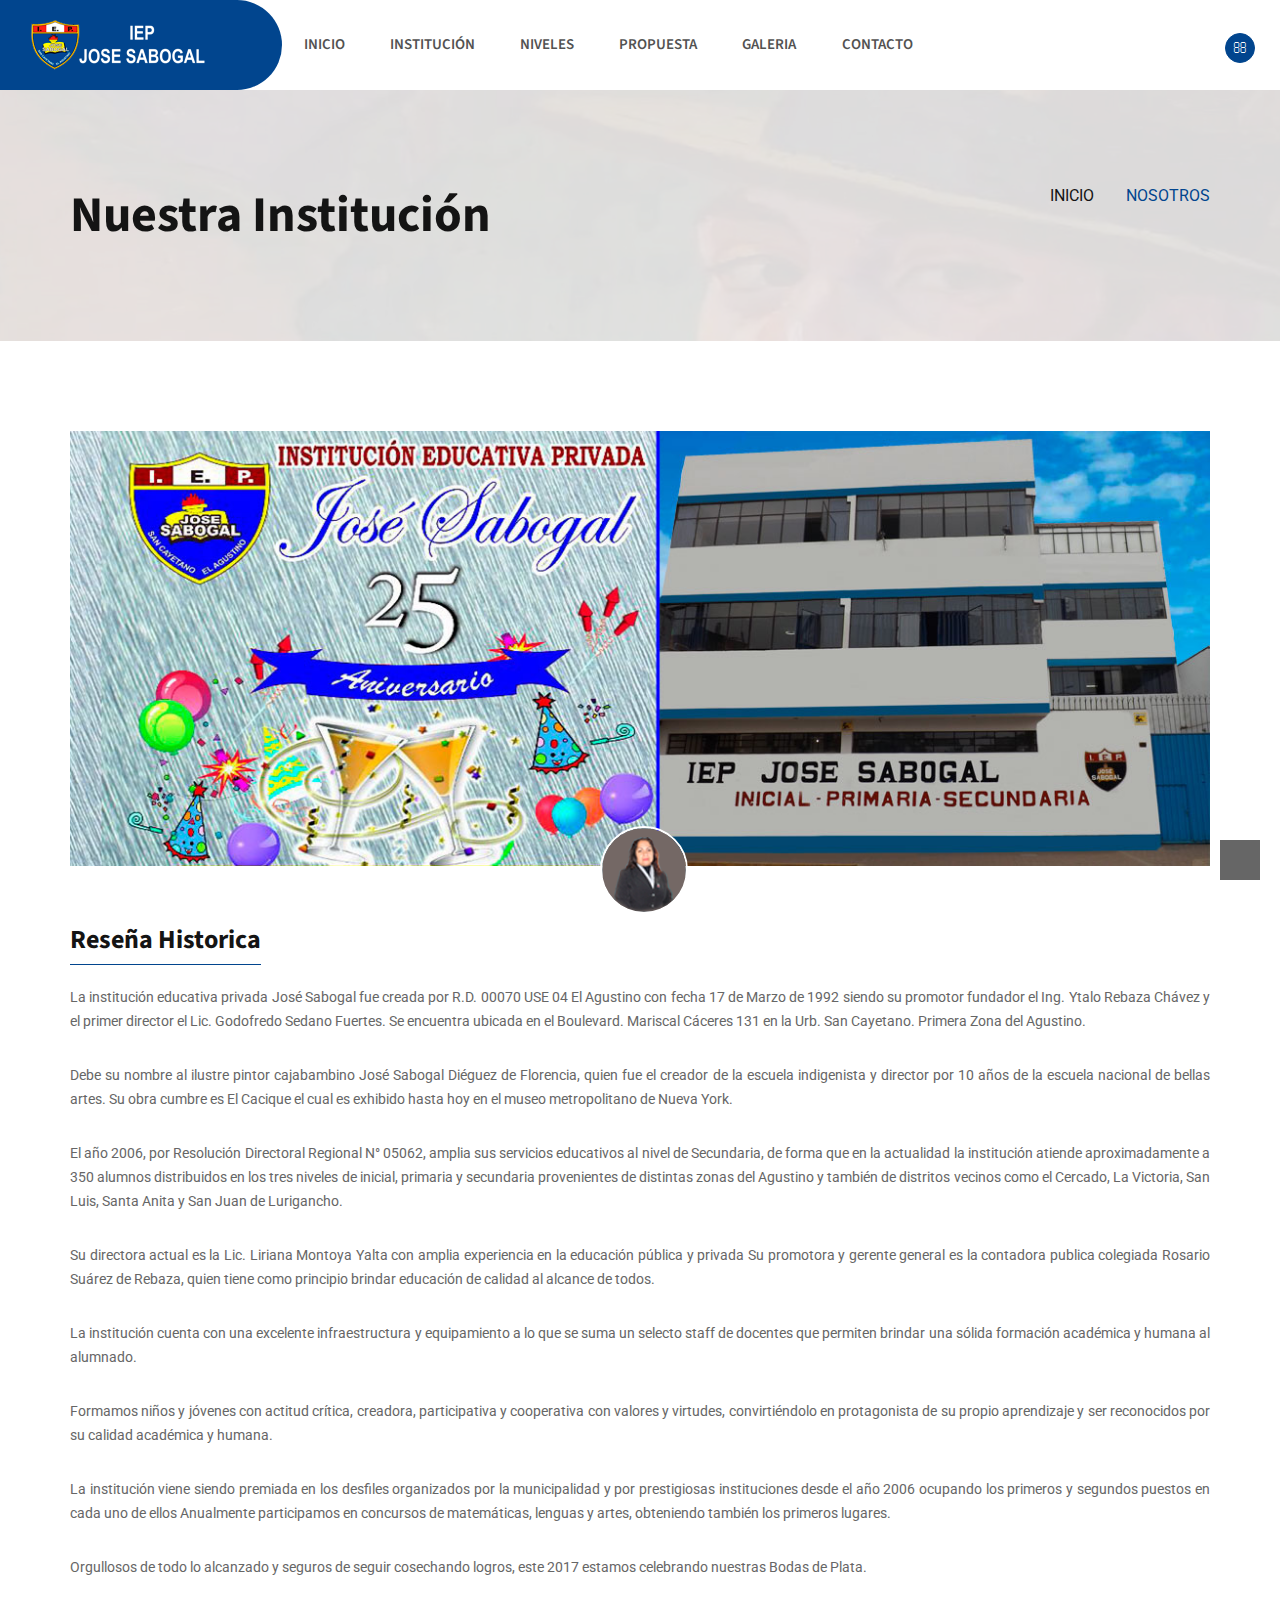
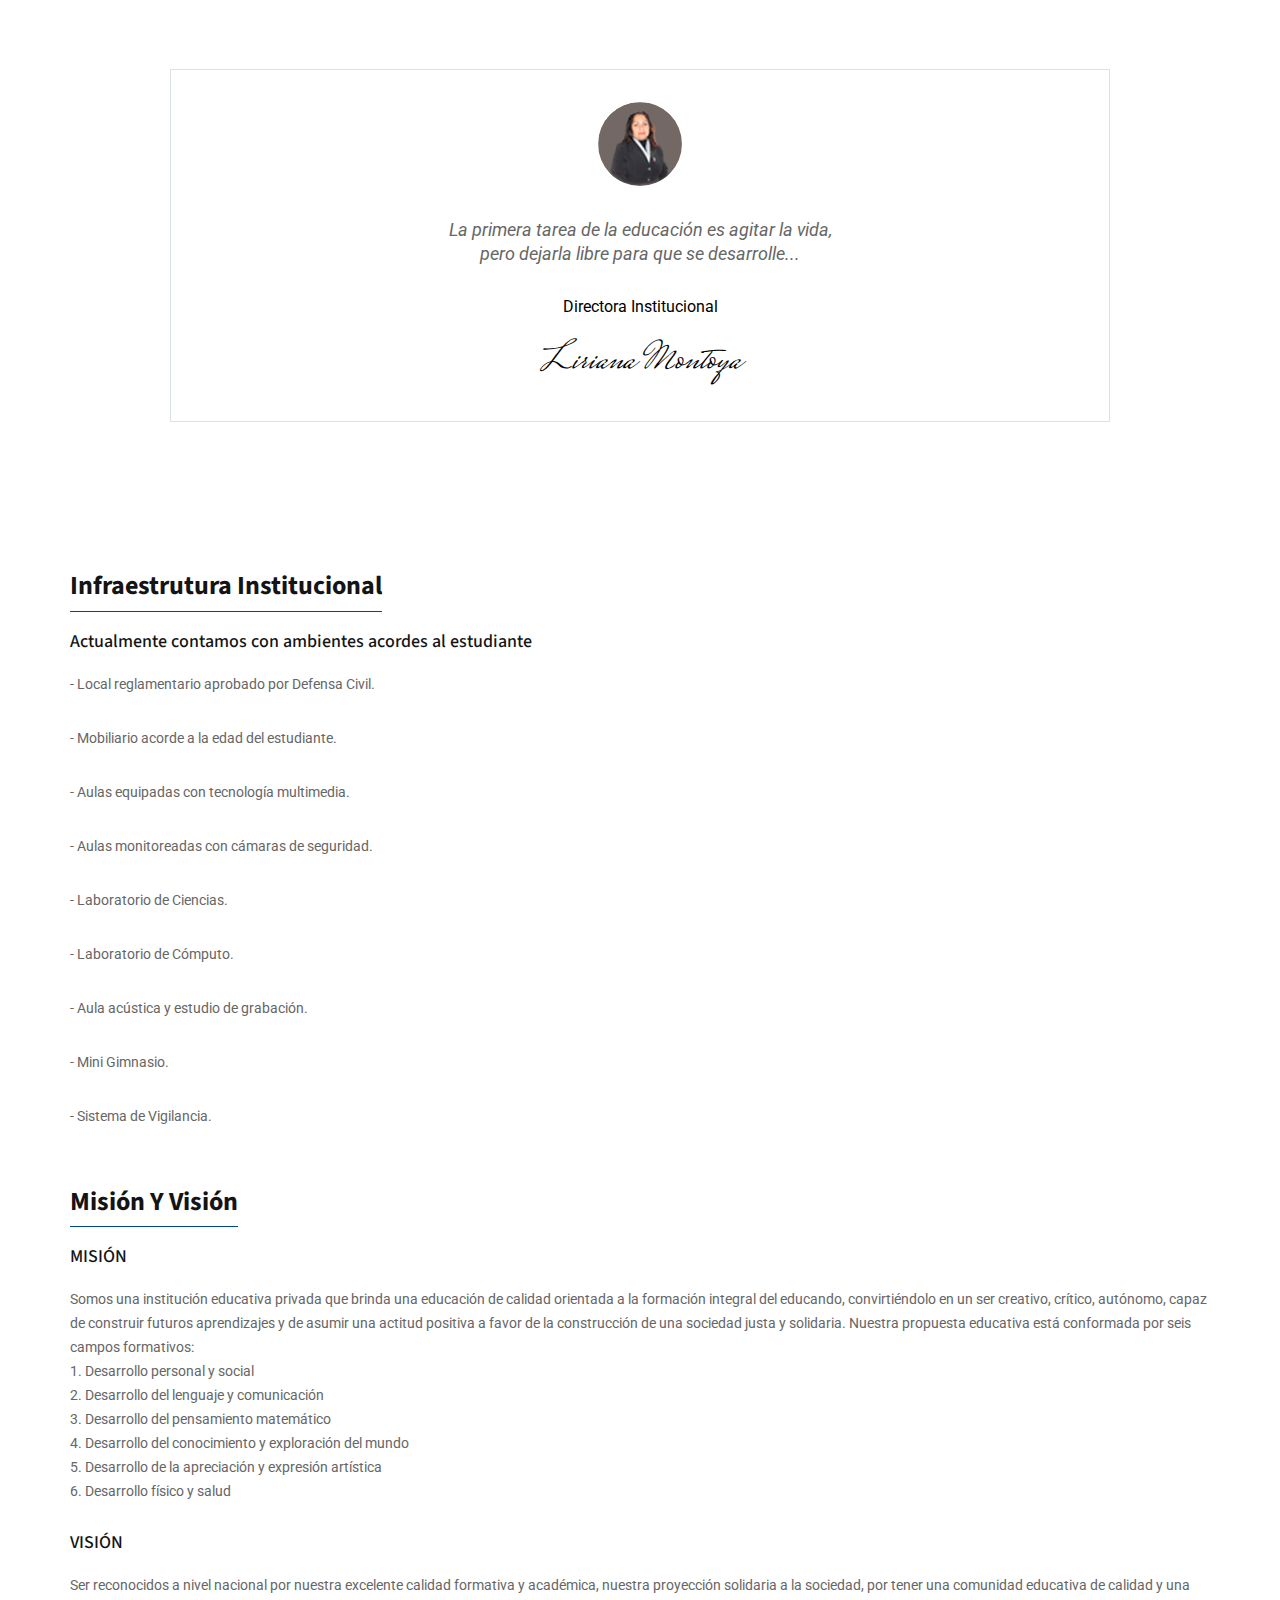
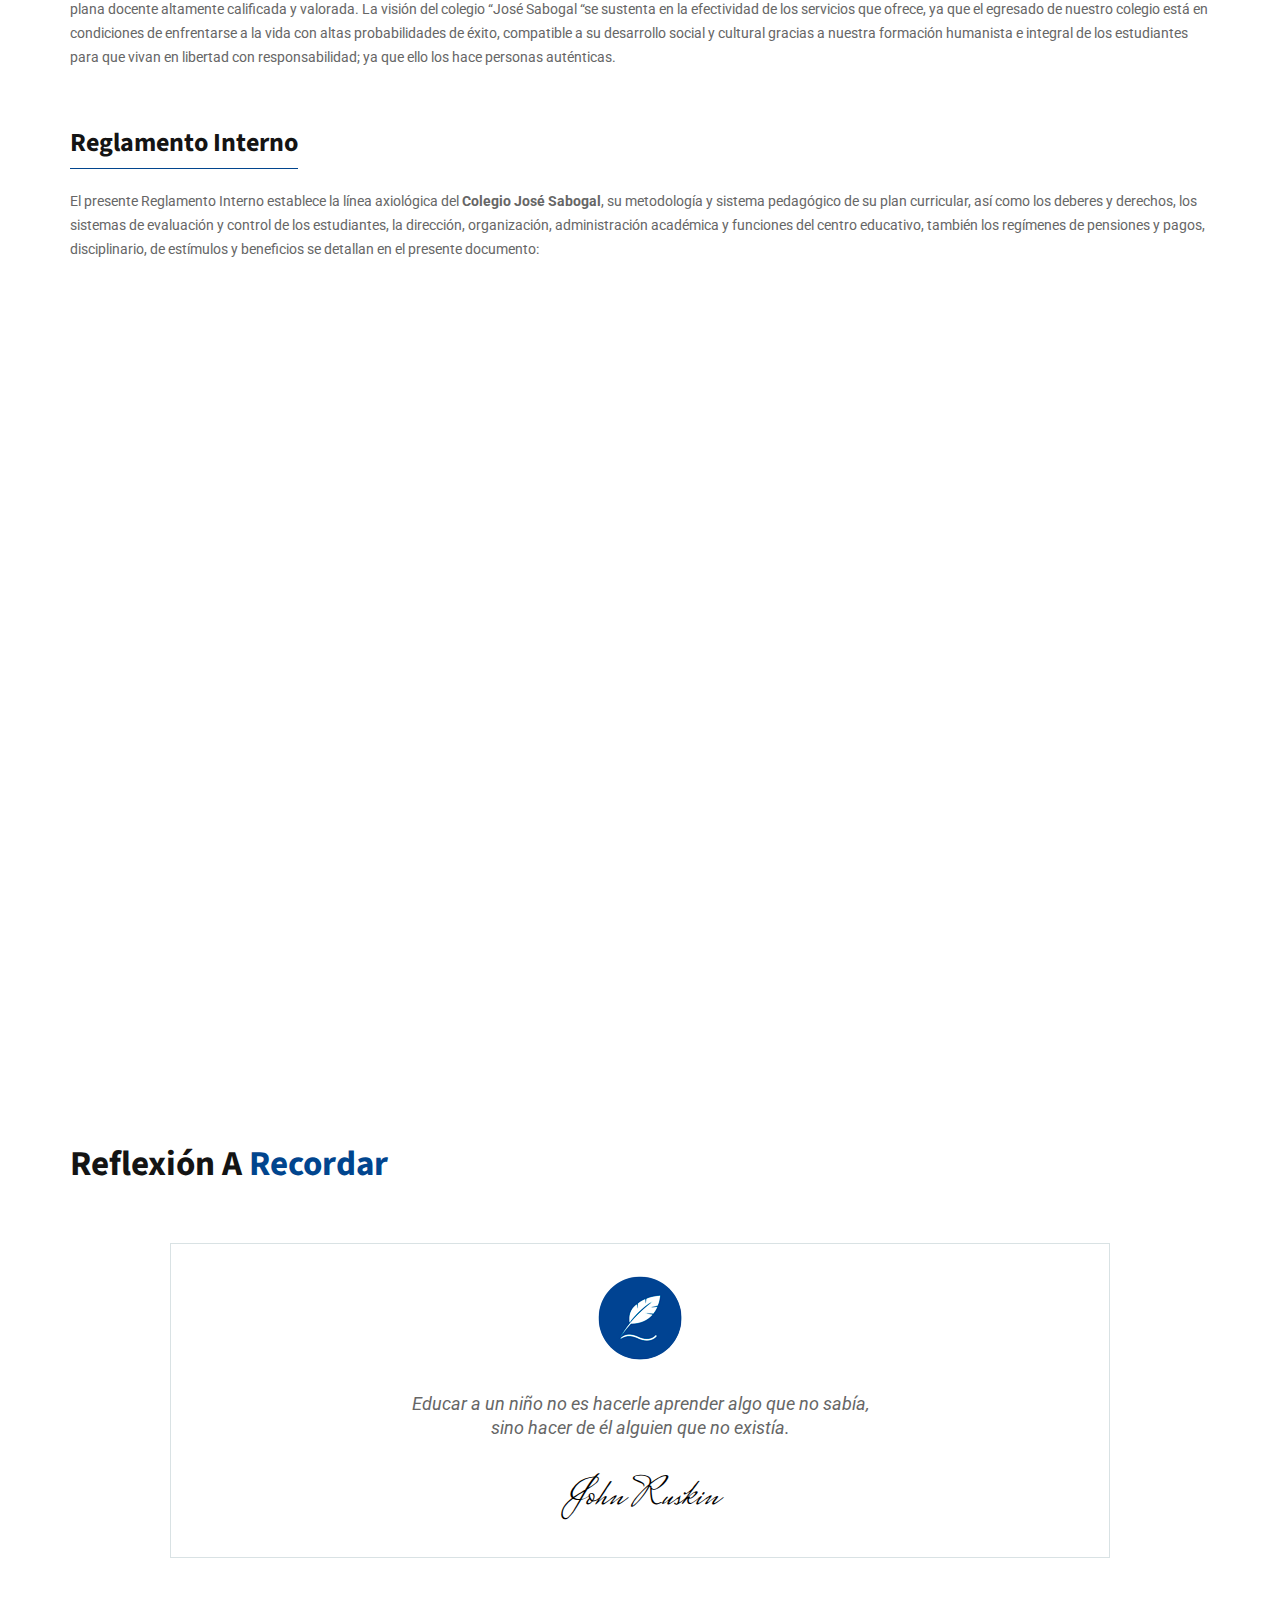
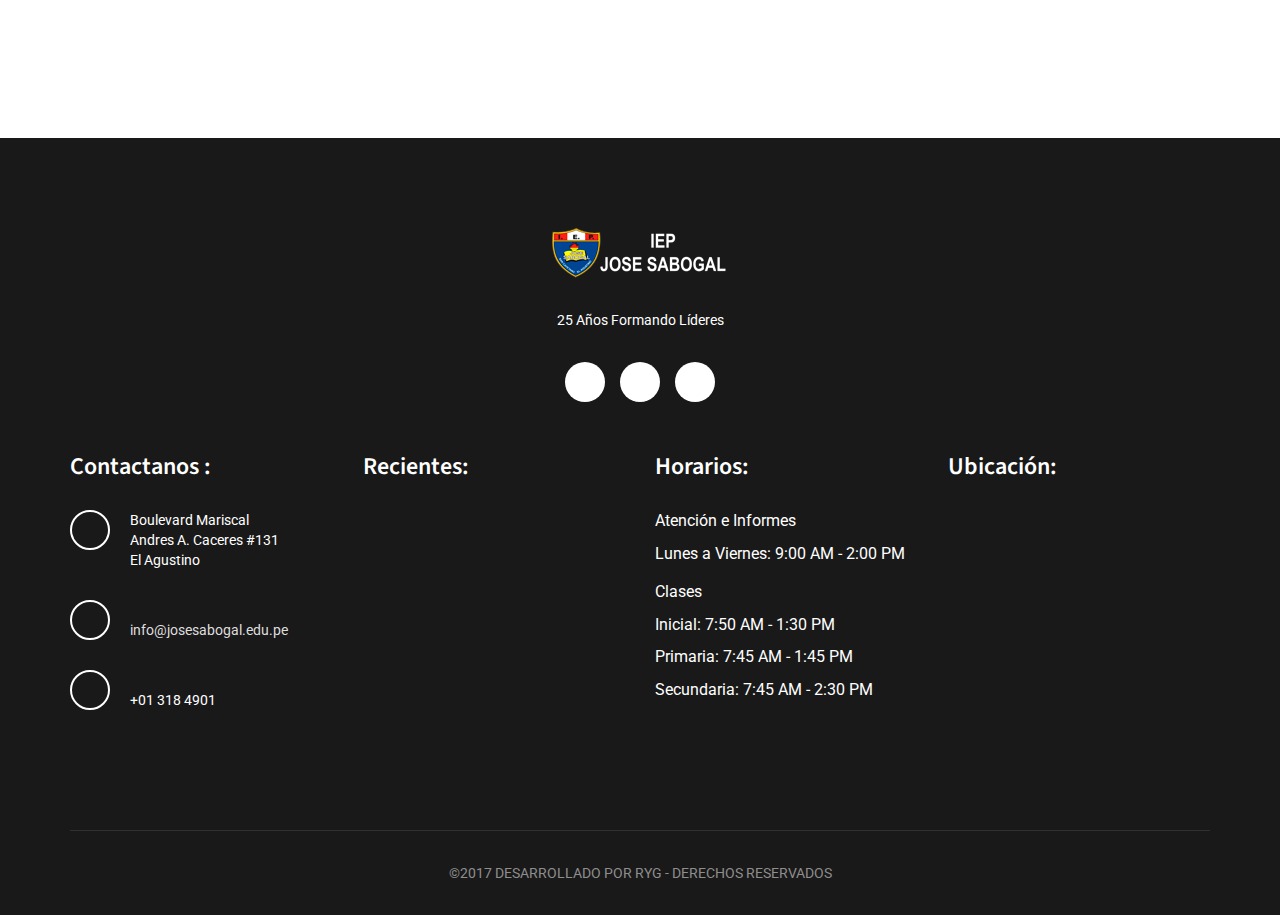
==== commit 40e39fe6: "UPDATED: reglamento 2021 updated" ====
--- a/about.html
+++ b/about.html
@@ -302,7 +302,14 @@
                 <!-- https://docs.google.com/document/d/19IOJvvUCj2I24uH7Km7Jxp1fFtguY9FiKB_VJTp-H0s/edit?usp=sharing -->
                 <!-- https://drive.google.com/file/d/1ckM3UX1RGp7YjDjFnWoJe8WMoMX2wP8M/view?usp=sharing
                 https://drive.google.com/uc?export=download&id=1ckM3UX1RGp7YjDjFnWoJe8WMoMX2wP8M -->
-                <iframe title="Reglamento Interno" src="https://drive.google.com/uc?view&id=1ckM3UX1RGp7YjDjFnWoJe8WMoMX2wP8M" style="width:600px; height:500px;" frameborder="0"></iframe>
+                <center style="margin: 0 auto; width: 83%;">
+                  <iframe loading="lazy" style="border: none;" src="https://docs.google.com/viewer?url=https://josesabogal.edu.pe/archives/reglamento-interno-2021.pdf&amp;embedded=true" width="250" height="780" style="border: none;"></iframe>
+                  <!-- <iframe title="Reglamento Interno" src="https://drive.google.com/uc?viewer&id=1ckM3UX1RGp7YjDjFnWoJe8WMoMX2wP8M" style="width:600px; height:500px;" frameborder="0"></iframe> -->
+                  <!-- <iframe title="Reglamento Interno" src="https://docs.google.com/document/d/19IOJvvUCj2I24uH7Km7Jxp1fFtguY9FiKB_VJTp-H0s/edit?usp=sharing" style="width:600px; height:500px;" frameborder="0"></iframe> -->
+                  <!-- <iframe title="Reglamento Interno" src="https://drive.google.com/file/d/1ckM3UX1RGp7YjDjFnWoJe8WMoMX2wP8M/view?usp=sharing" style="width:600px; height:500px;" frameborder="0"></iframe> -->
+                  <!-- <iframe src="https://docs.google.com/viewer?url=https://docs.google.com/document/d/19IOJvvUCj2I24uH7Km7Jxp1fFtguY9FiKB_VJTp-H0s/edit?usp=sharing&embedded=true" width="600" height="780" style="border: none;"></iframe> -->
+
+                </center>
 							</div>
 					</div>
 				</div>
